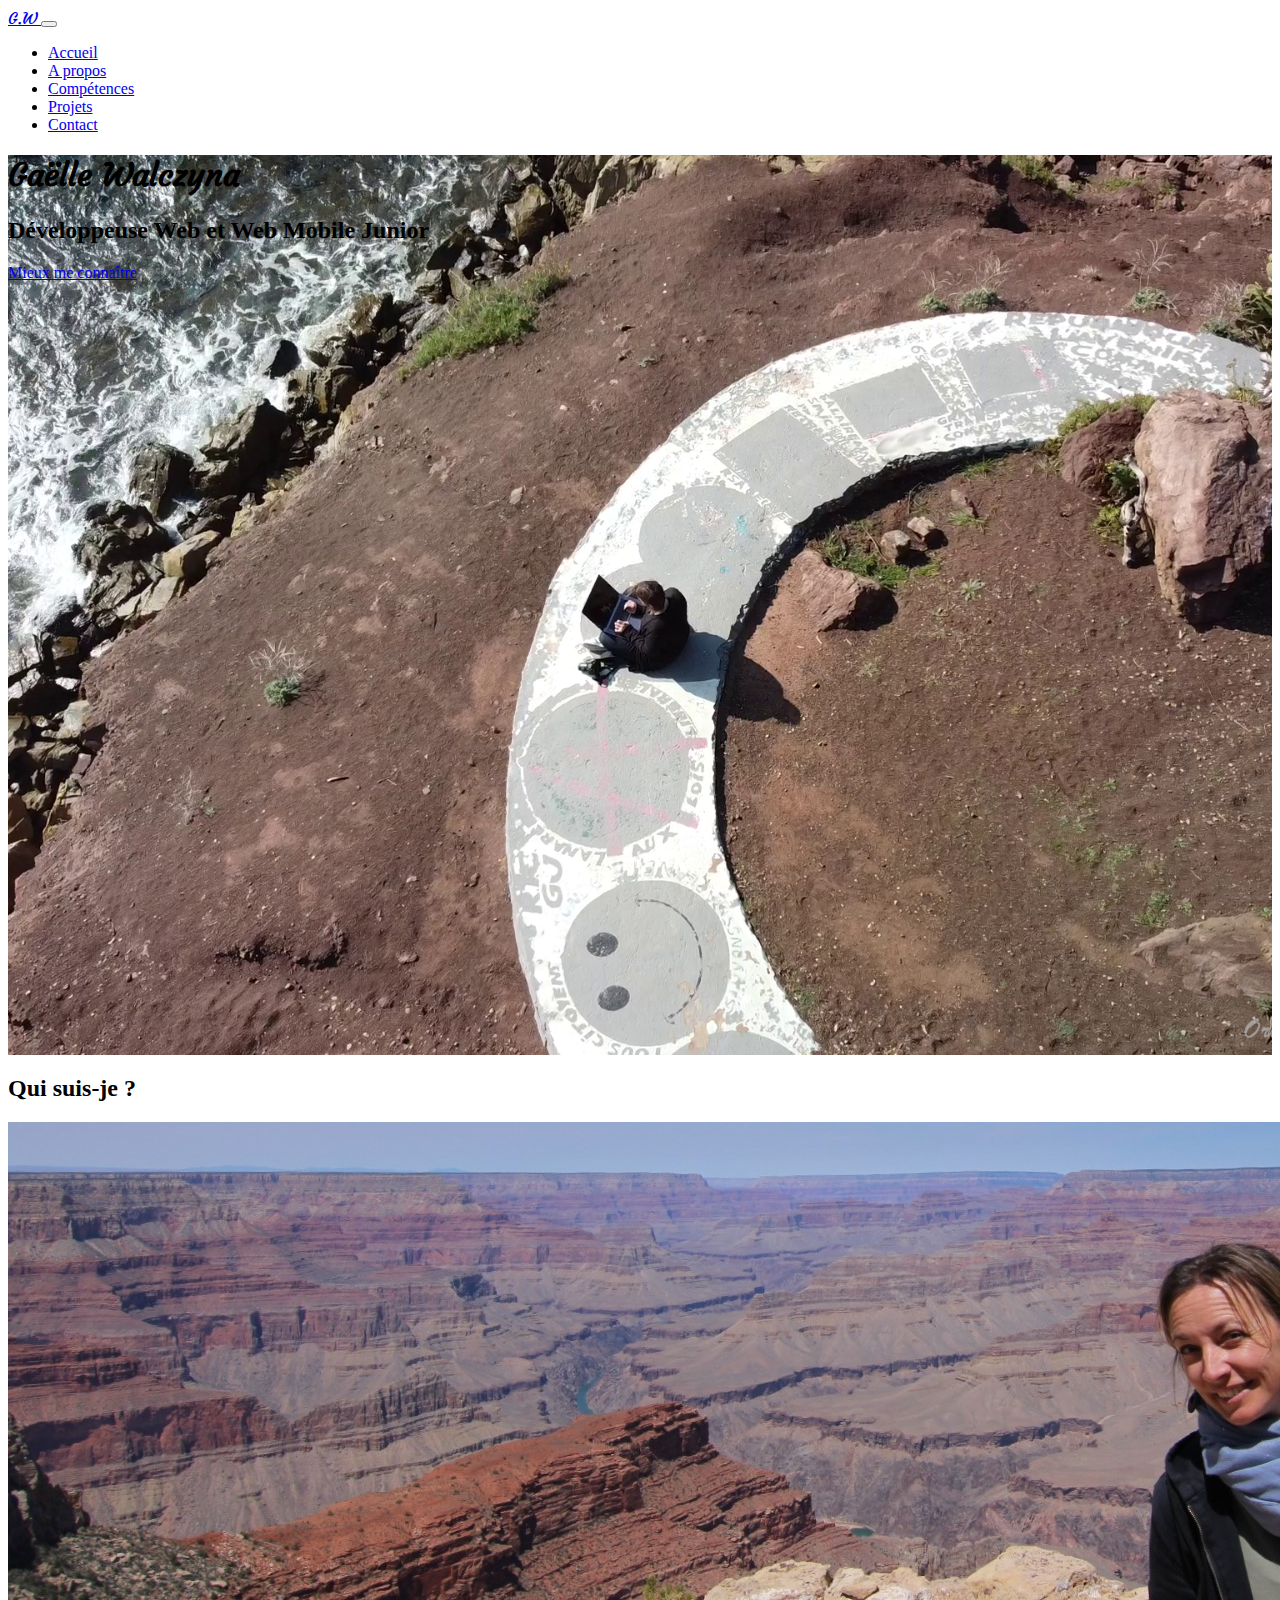
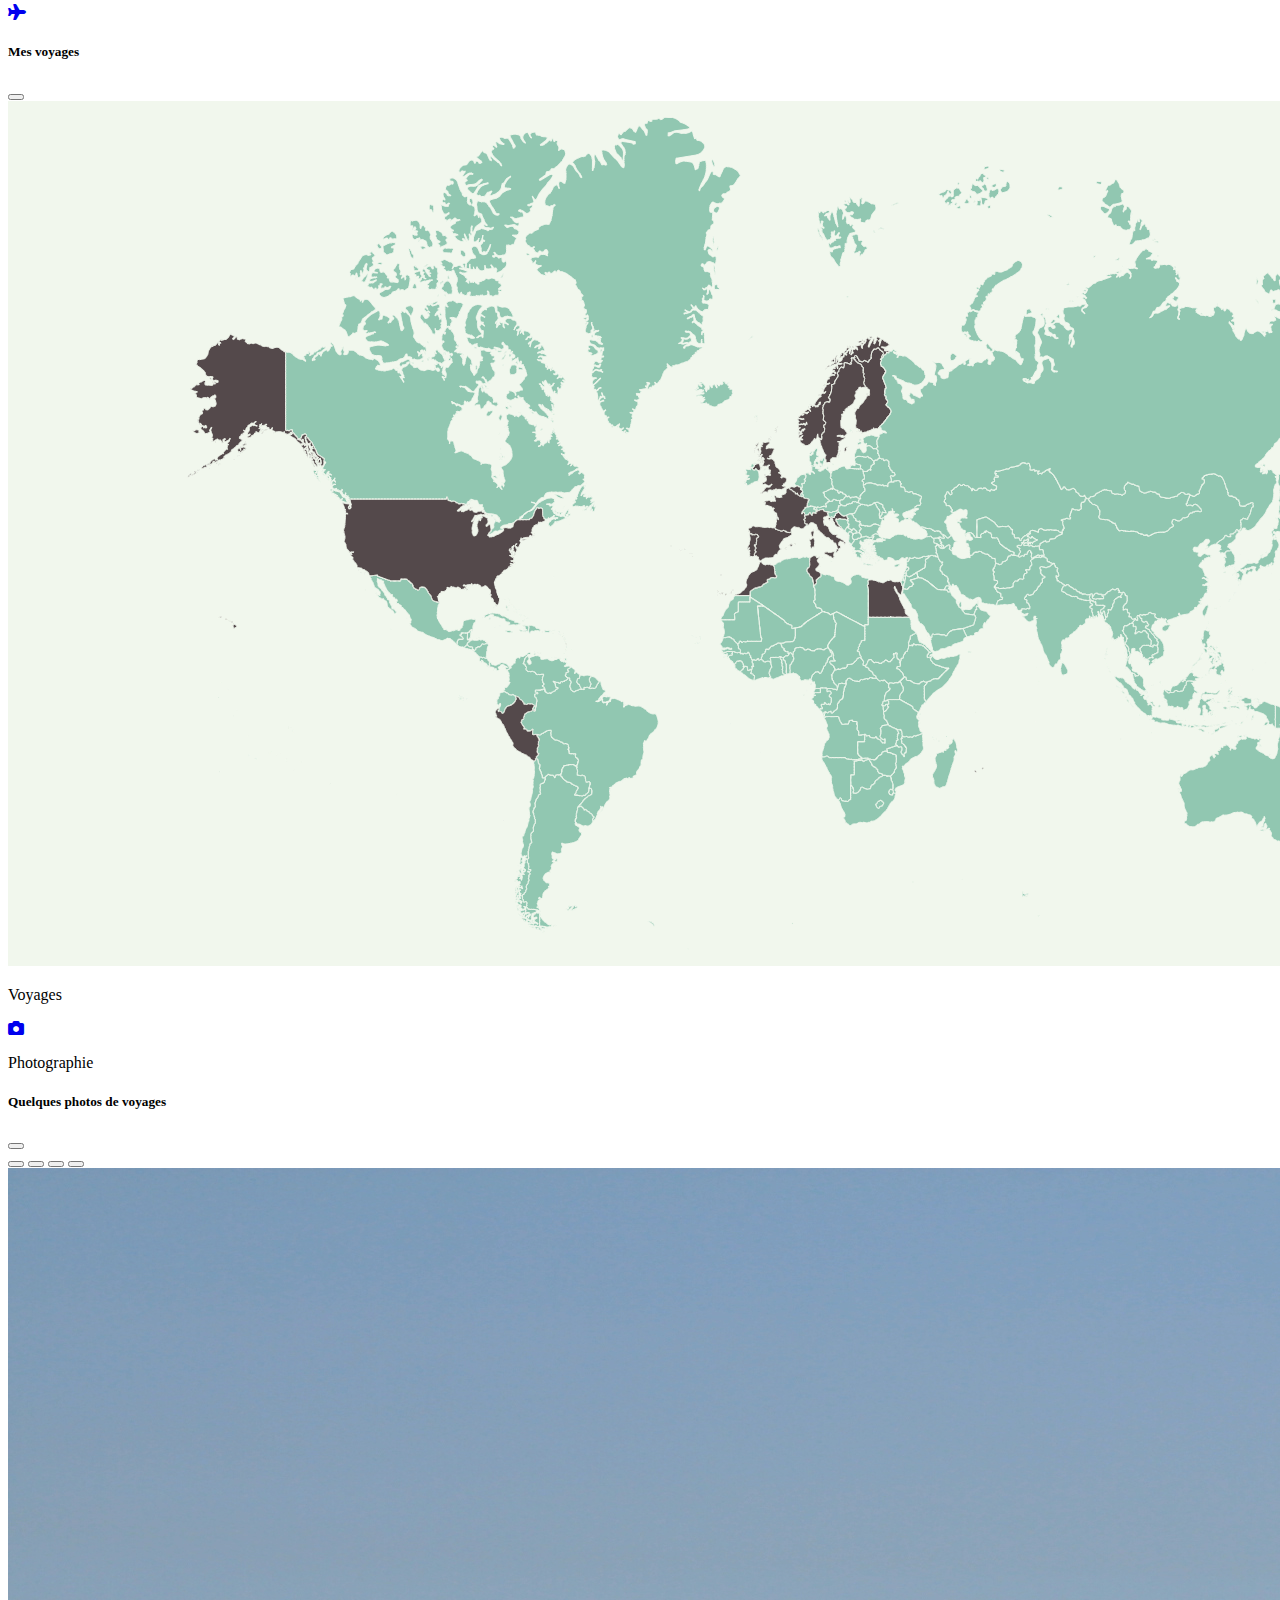
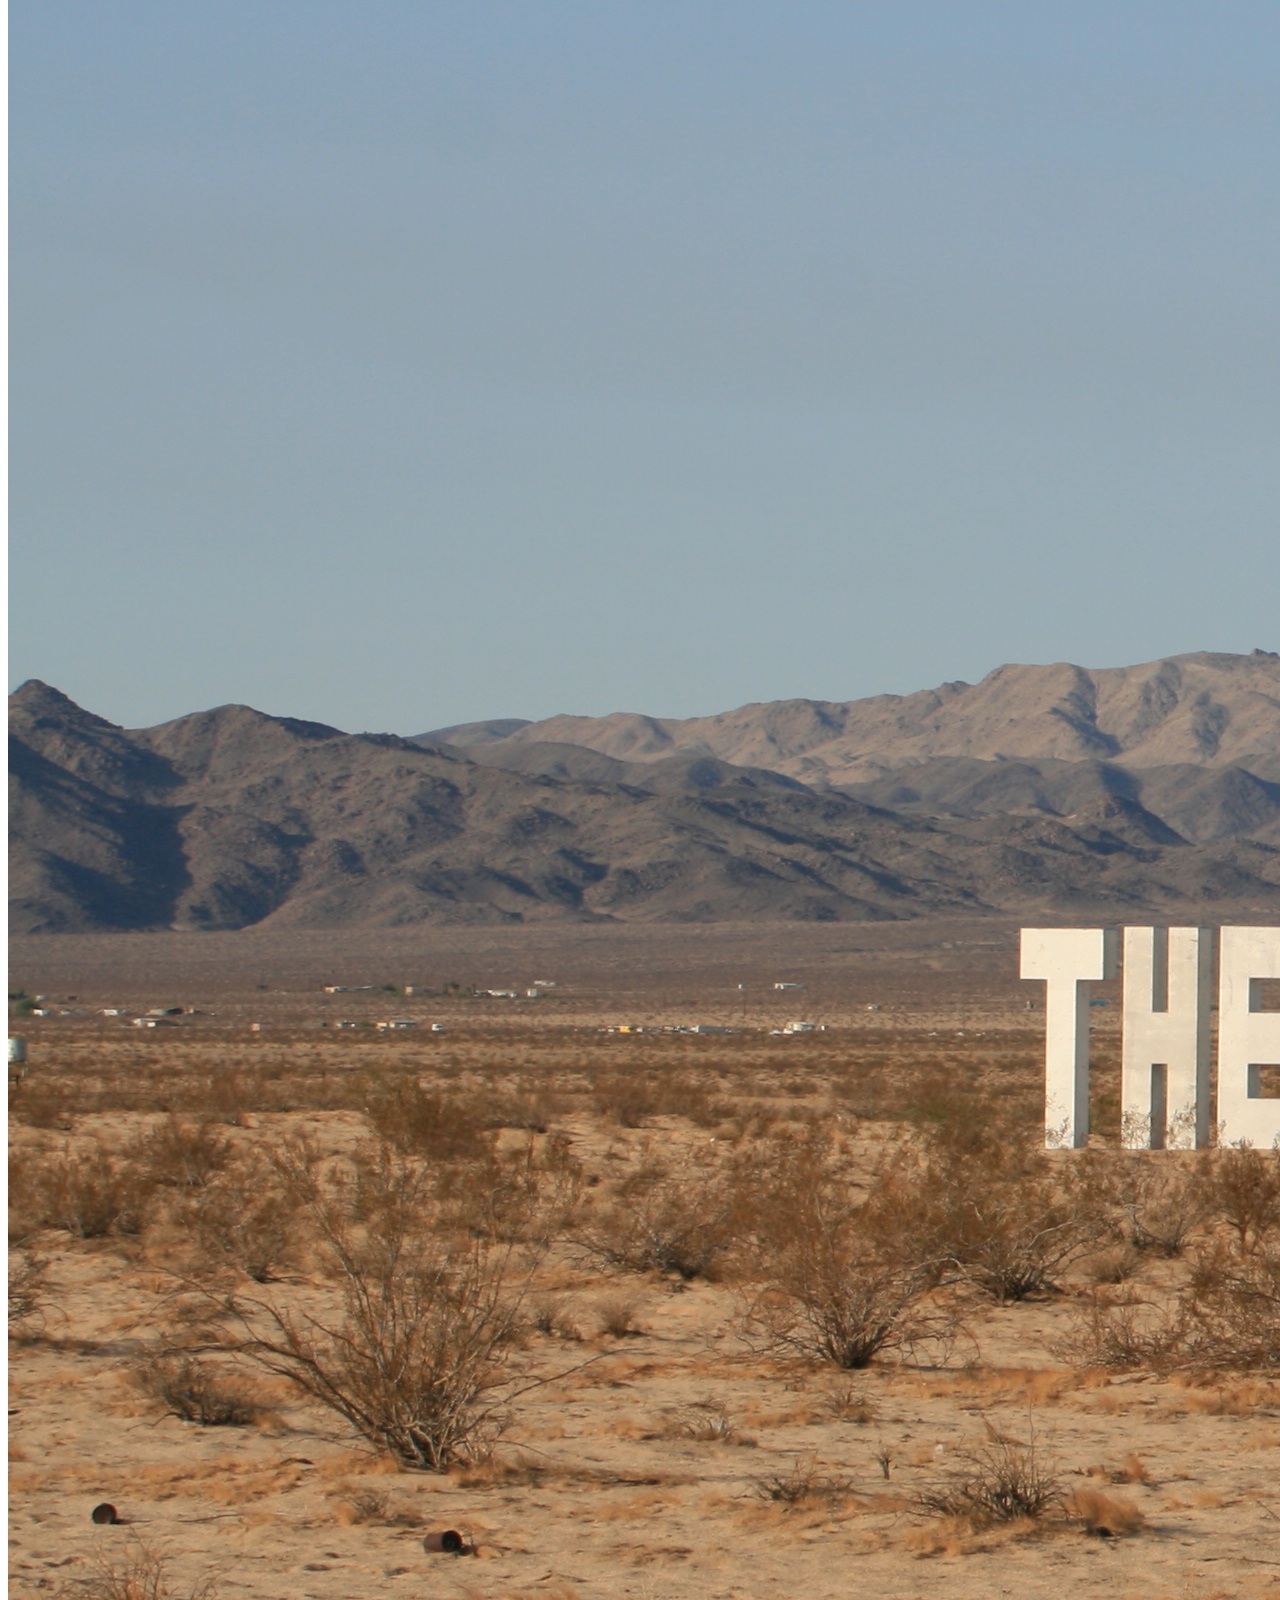
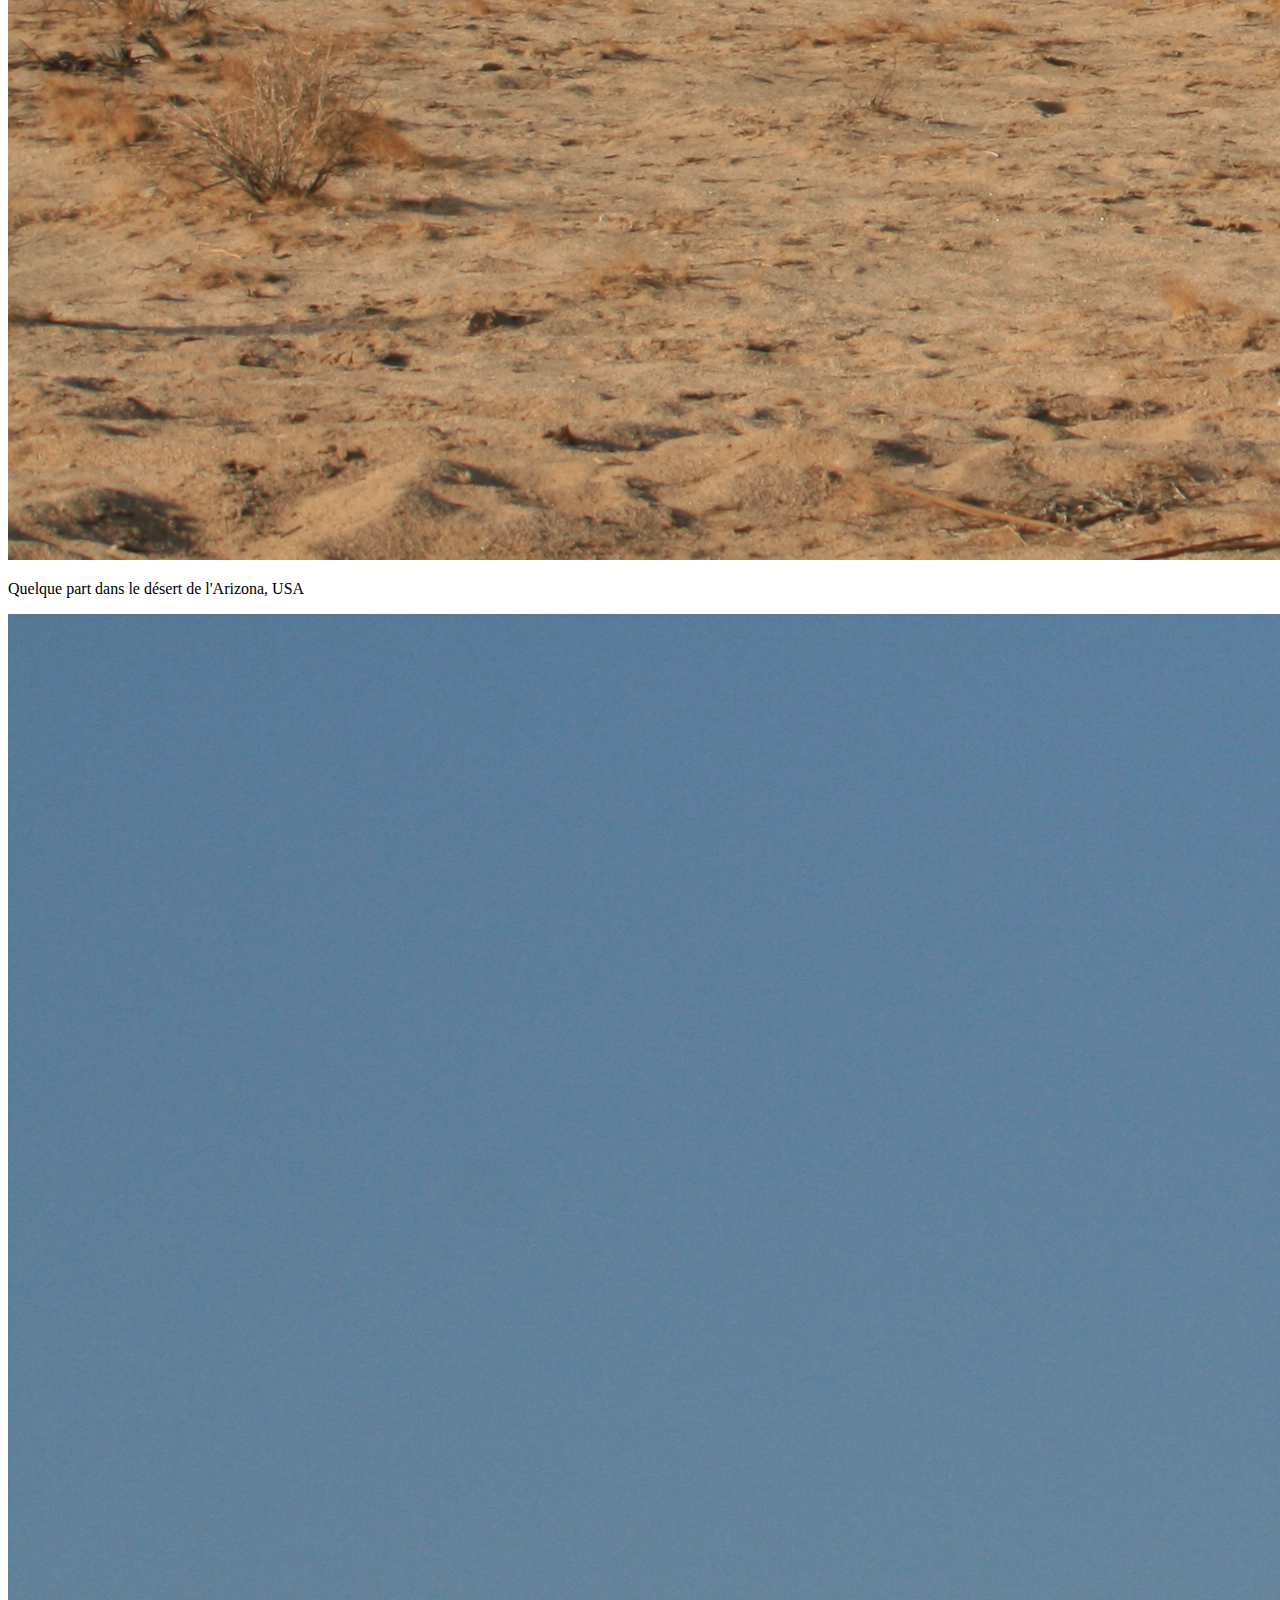
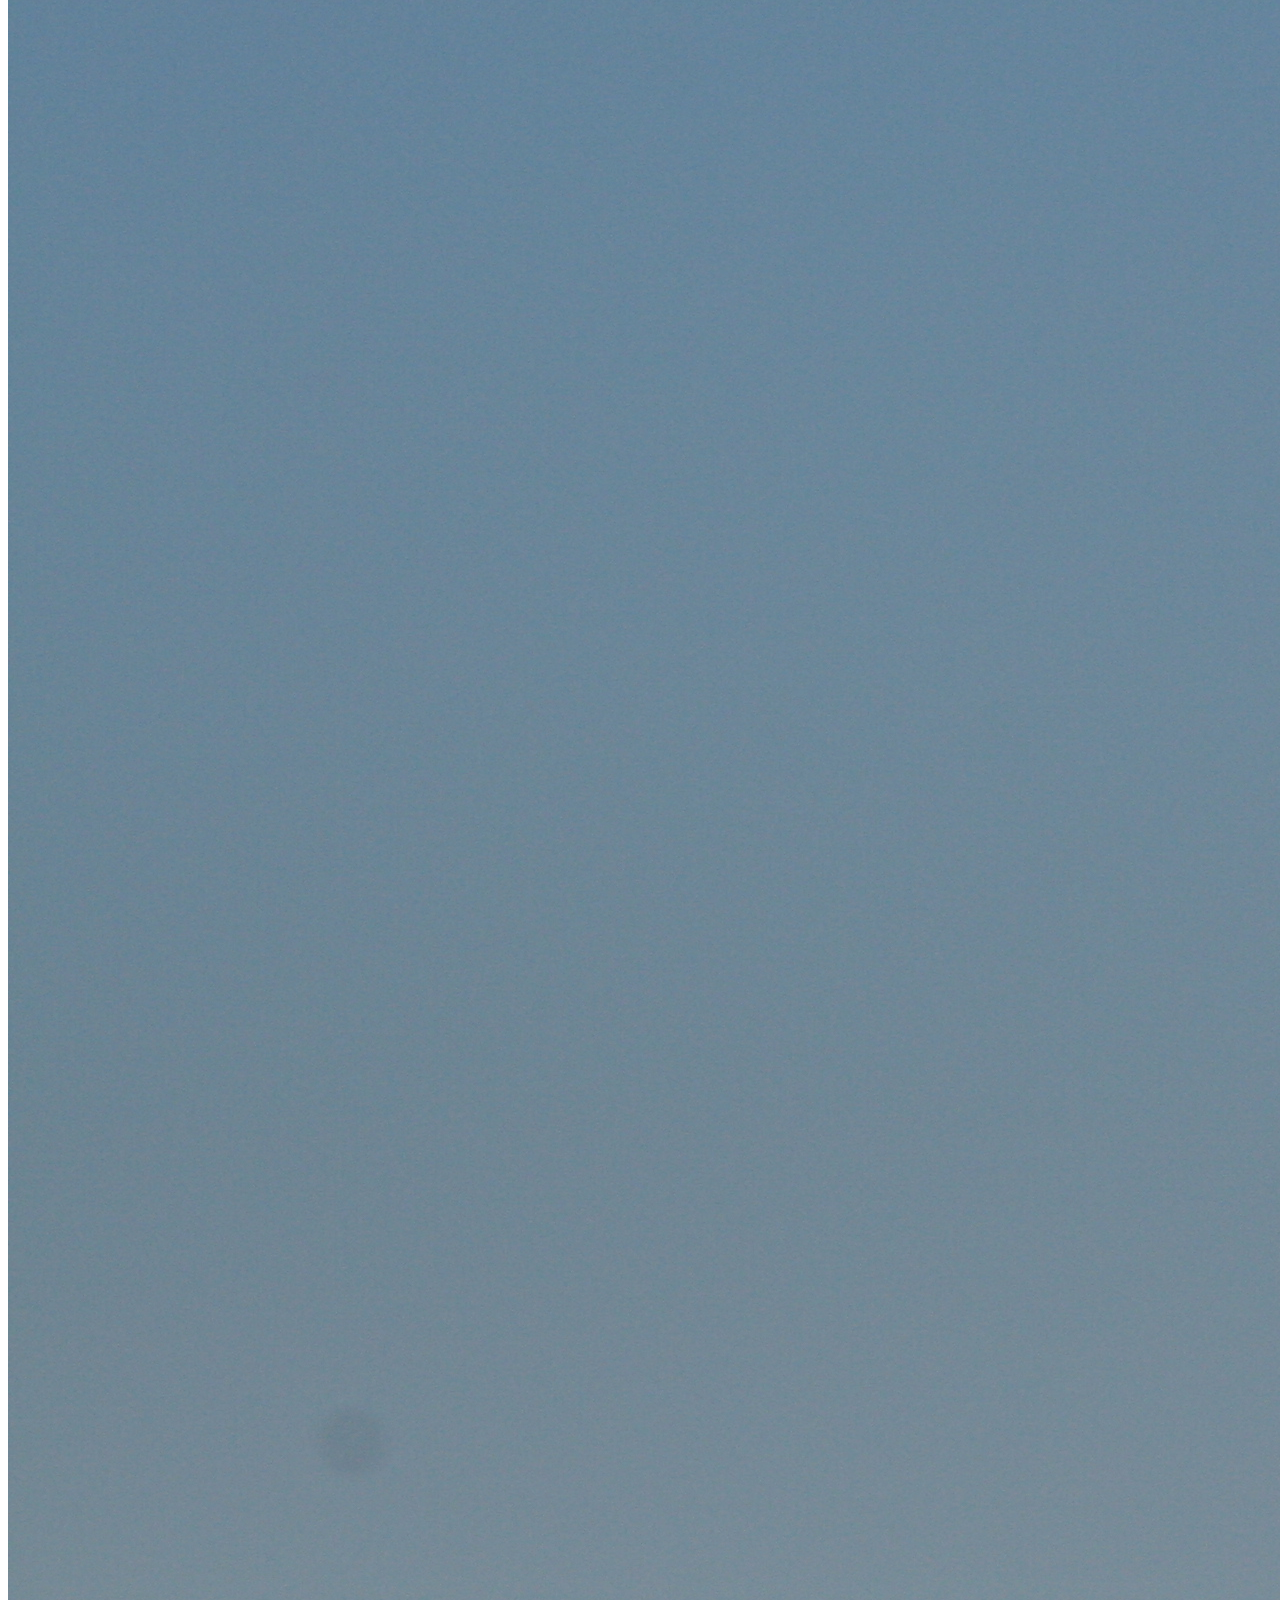
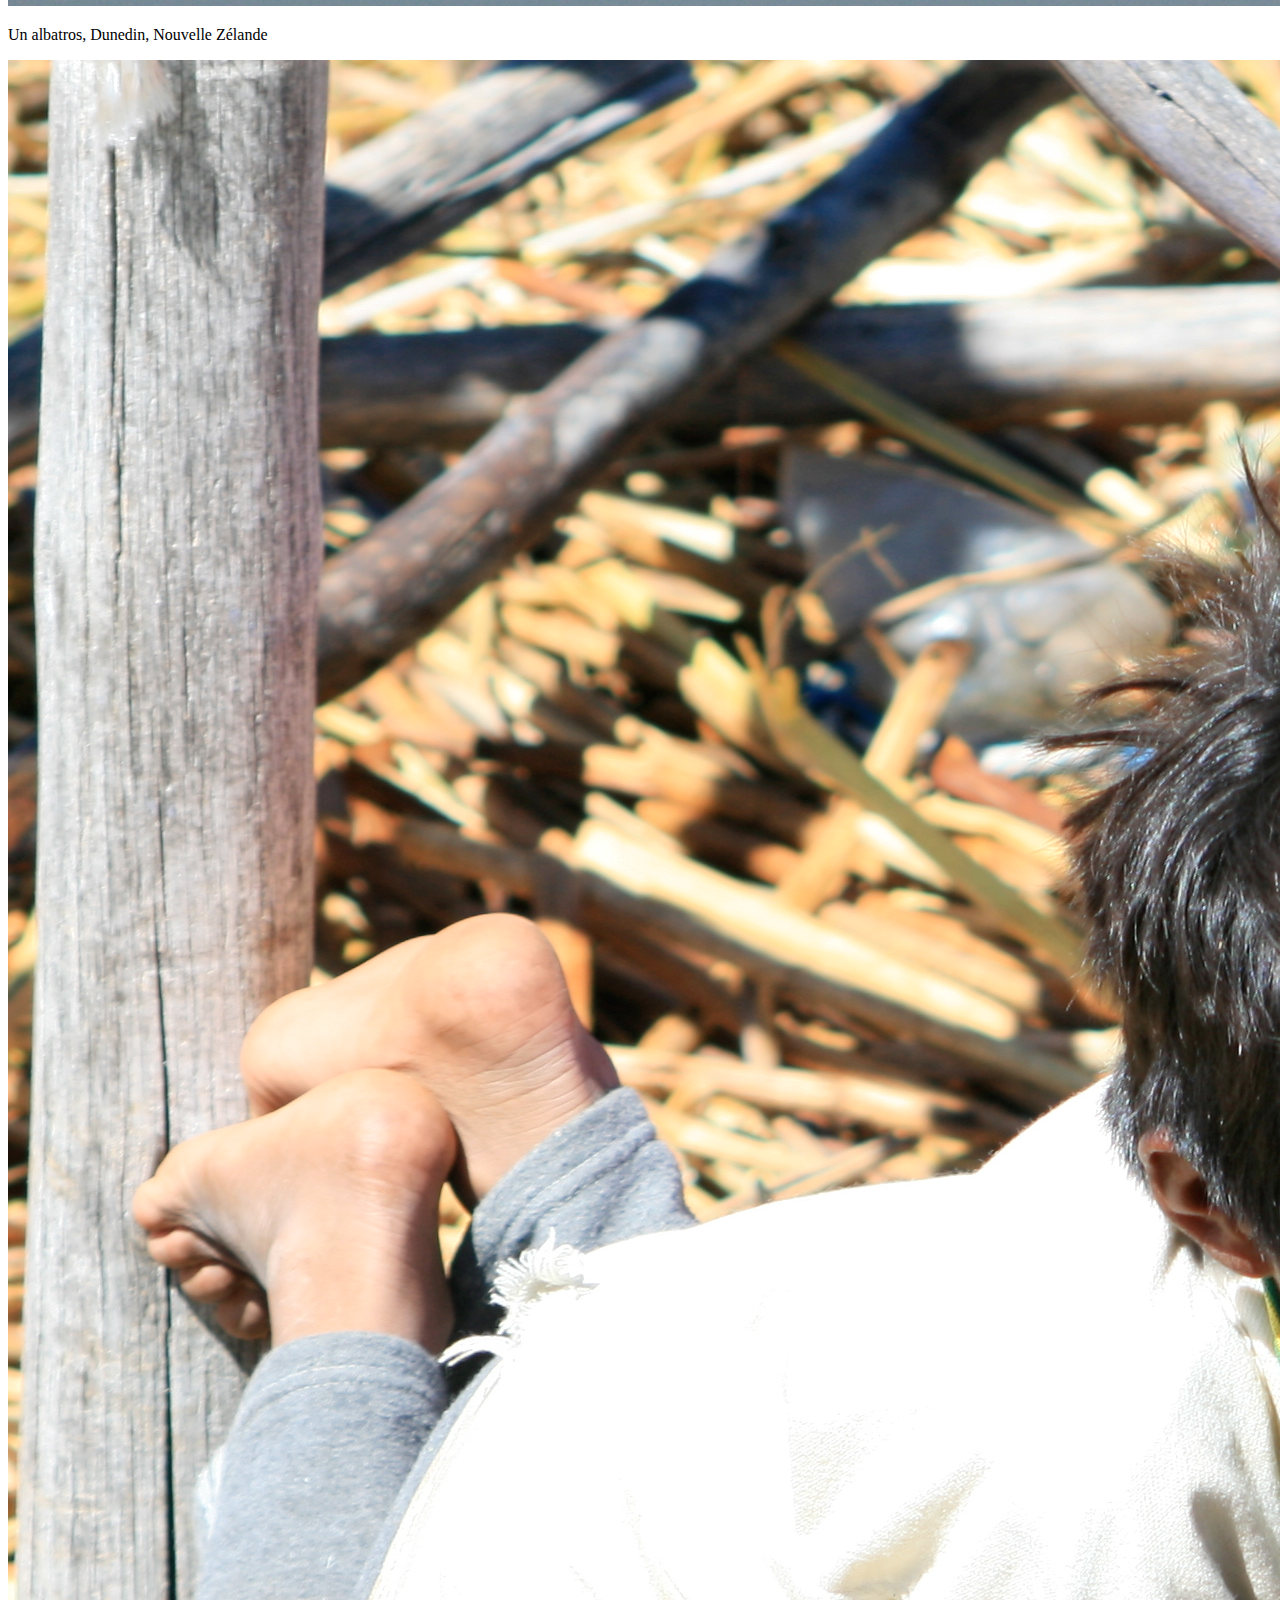
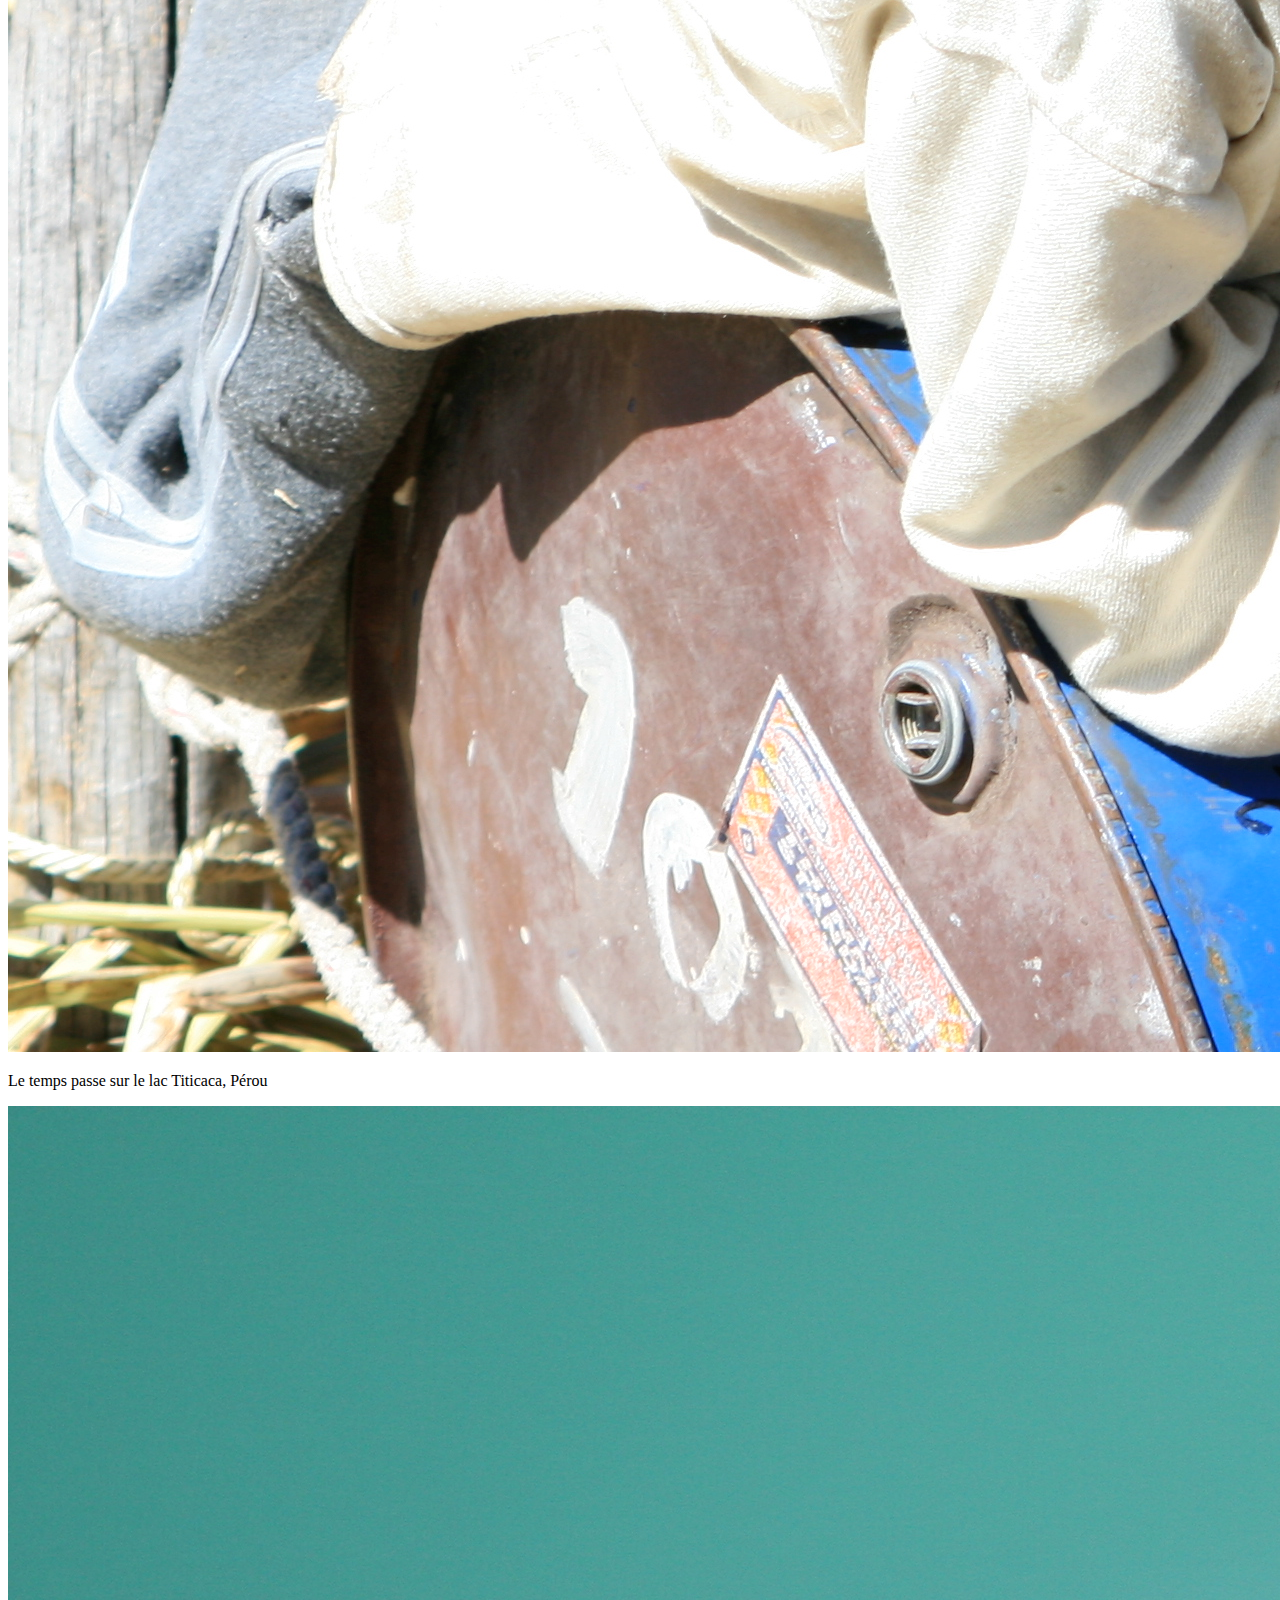
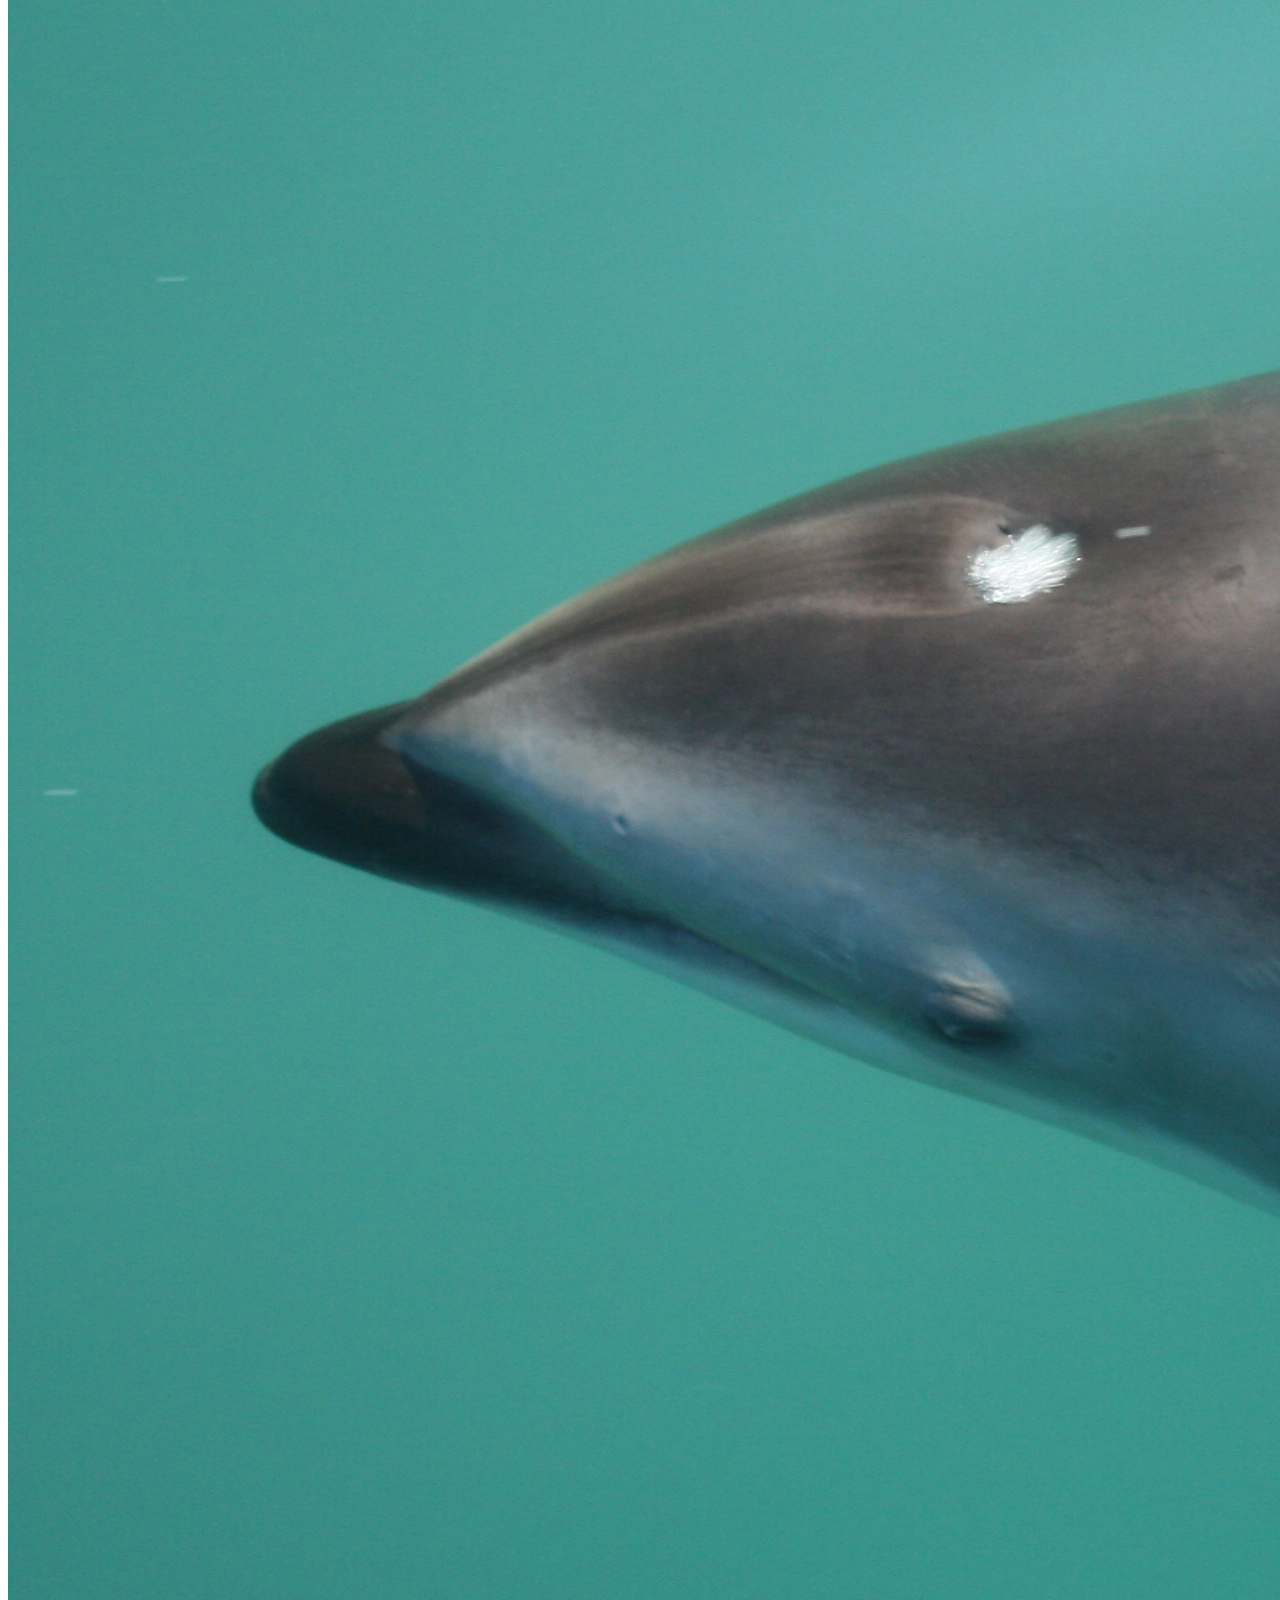
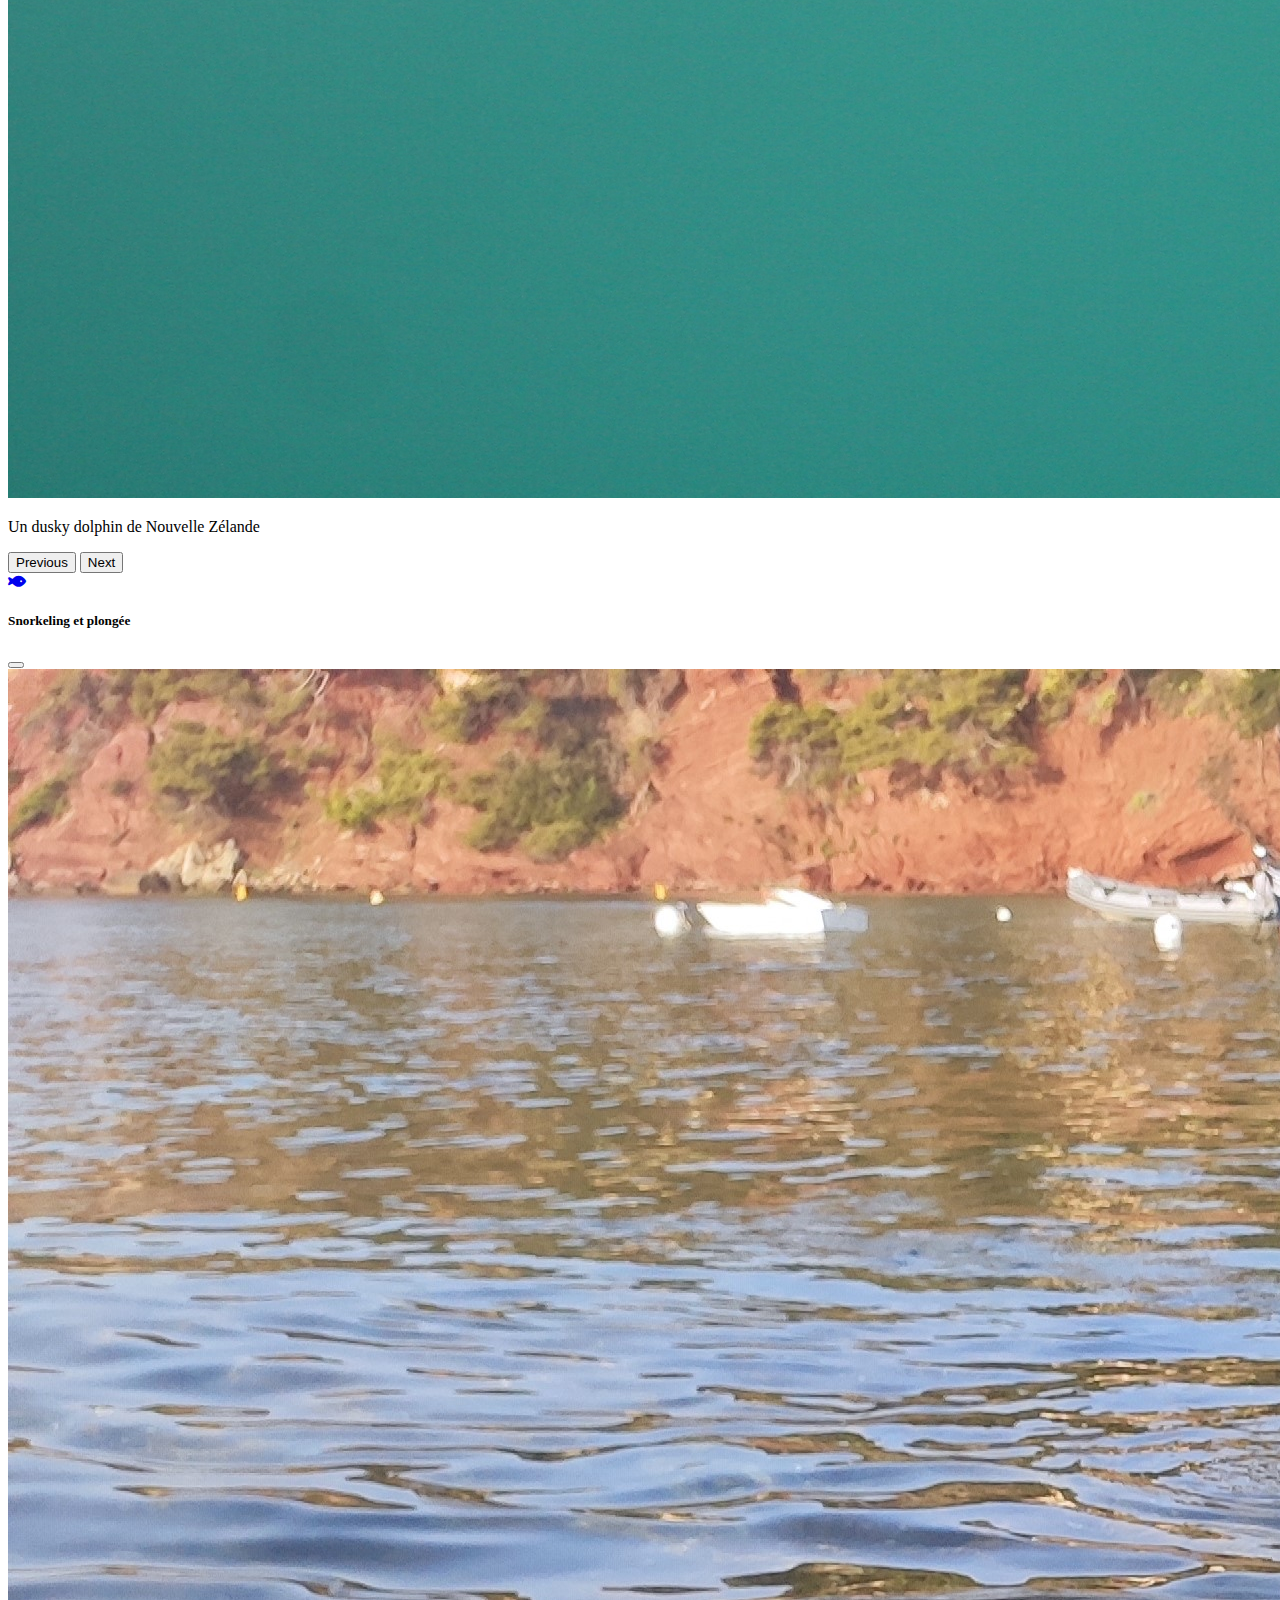
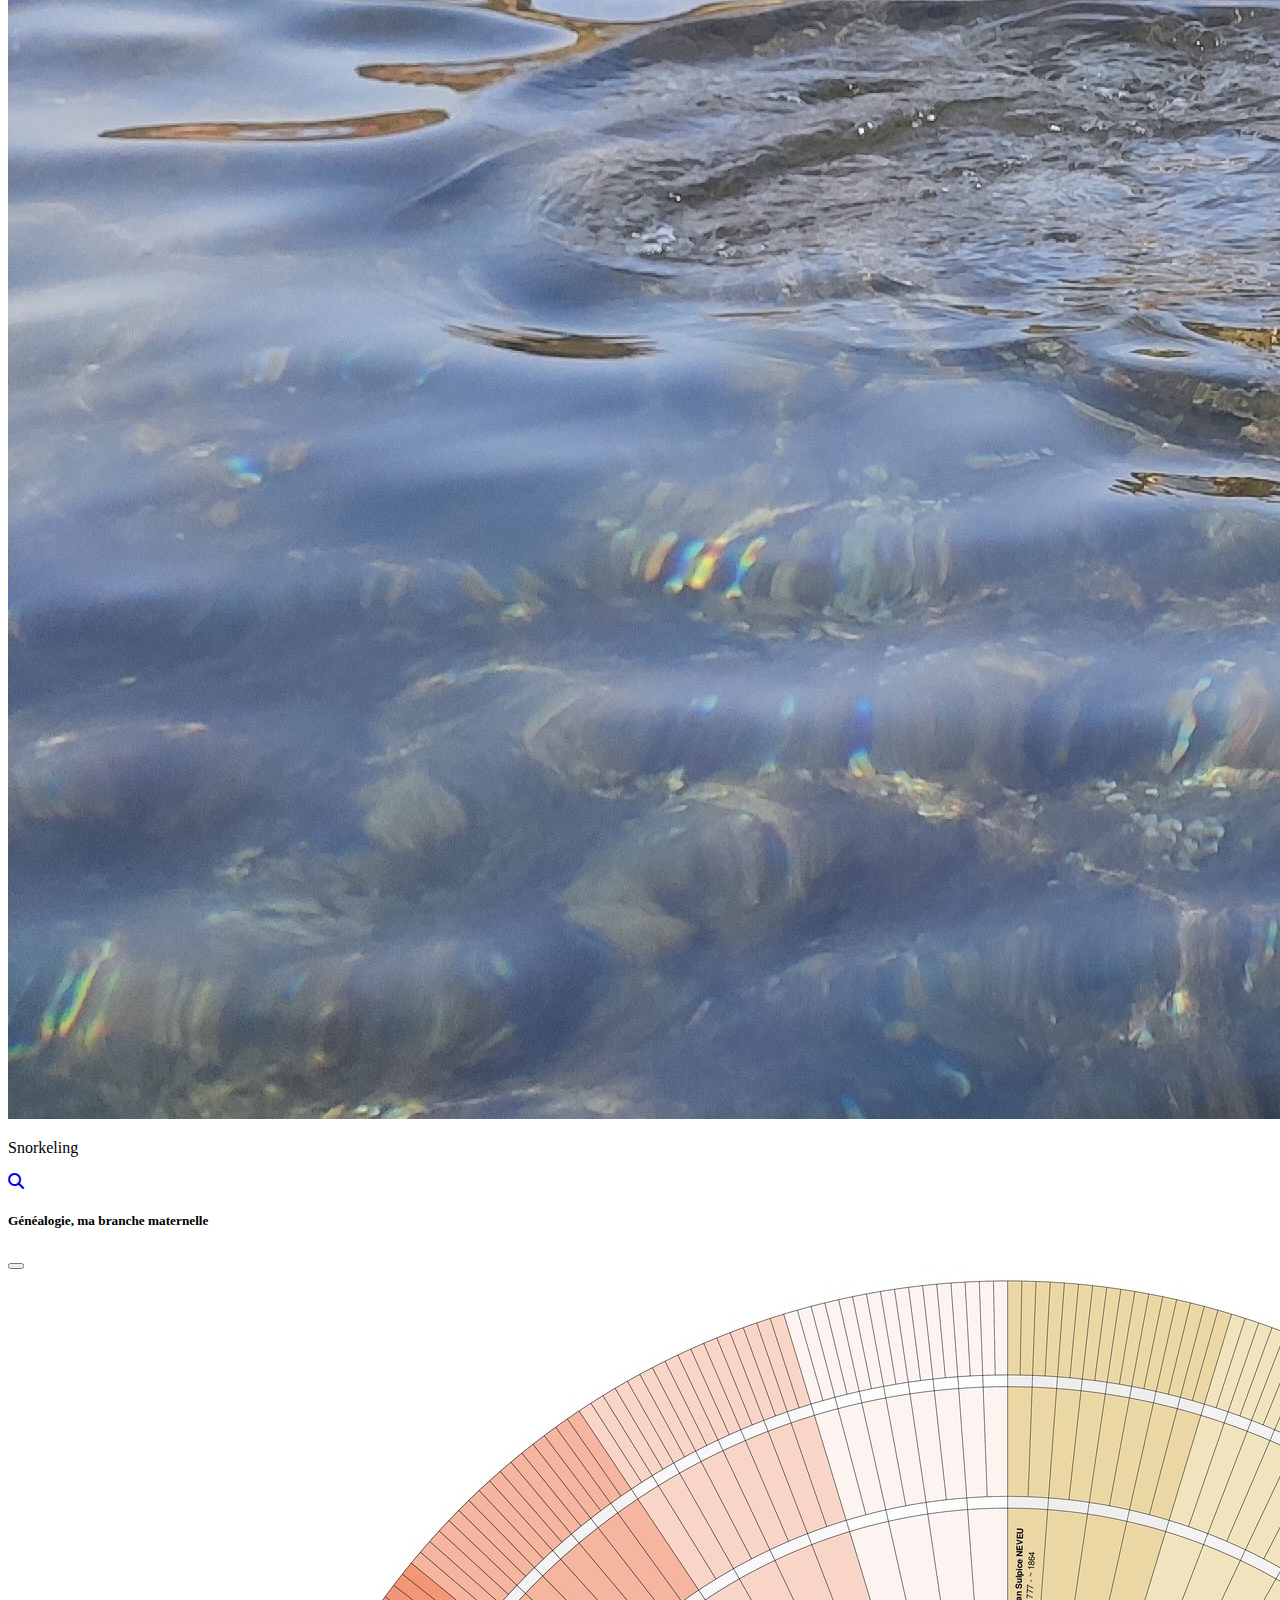
==== index.html @ 7cda5b8f "projets complétés, favicon" ====
<!DOCTYPE html>
<html lang="fr">
<head>
    <meta charset="UTF-8">
    <meta http-equiv="X-UA-Compatible" content="IE=edge">
    <meta name="viewport" content="width=device-width, initial-scale=1.0">
    <meta name="description" content="Portfolio de Gaëlle Walczyna, développeuse web junior.">
    <meta name="keywords" content="Développement, développeur, développeuse web, mobile, Gaëlle Walczyna, junior, langage internet, création site web, dev informatique">

    <title>Gaëlle Walczyna - Portfolio</title>

    <link rel="preconnect" href="https://fonts.googleapis.com">
    <link rel="preconnect" href="https://fonts.gstatic.com" crossorigin>
    <link href="https://fonts.googleapis.com/css2?family=Courgette&display=swap" rel="stylesheet">

    <link href="https://cdn.jsdelivr.net/npm/bootstrap@5.3.0-alpha1/dist/css/bootstrap.min.css" rel="stylesheet" integrity="sha384-GLhlTQ8iRABdZLl6O3oVMWSktQOp6b7In1Zl3/Jr59b6EGGoI1aFkw7cmDA6j6gD" crossorigin="anonymous">
    
    <link rel="stylesheet" href="https://cdnjs.cloudflare.com/ajax/libs/font-awesome/6.3.0/css/all.min.css">

    <link rel="stylesheet" href="style.css">
    <!-- Mon icône Favicon -->
    <link rel="apple-touch-icon" sizes="180x180" href="assets/img/favicon/apple-touch-icon.png">
    <link rel="icon" type="image/png" sizes="32x32" href="assets/img/Favicon/favicon-32x32.png">
    <link rel="icon" type="image/png" sizes="16x16" href="assets/img/Favicon/favicon-16x16.png">
    <link rel="manifest" href="assets/img/Favicon/site.webmanifest">
    <link rel="mask-icon" href="assets/img/Favicon/safari-pinned-tab.svg" color="#5bbad5">
    <meta name="msapplication-TileColor" content="#00aba9">
    <meta name="theme-color" content="#ffffff">
</head>
<body>
    <header>
<!-- NAVBAR -->
        <nav class="navbar navbar-expand-md bg-light fixed-top shadow">
            <div class="container">
                <a class="navbar-brand fw-bold myName" href="#accueil">
                    <span class="initiales monlogo text-uppercase fs-3">G.W</span>  
                    <p class="completeName monlogo fs-3">Gaëlle Walczyna</p>
                </a>
                <button class="navbar-toggler" type="button" data-bs-toggle="collapse" data-bs-target="#navbarNav" aria-controls="navbarNav" aria-expanded="false" aria-label="Toggle navigation">
                <span class="navbar-toggler-icon"></span>
                </button>             
                <div class="collapse navbar-collapse justify-content-end" id="navbarNav">   
                    <ul class="navbar-nav align-items-center">
                        <li class="nav-item">
                            <a class="nav-link" href="#accueil">Accueil</a>
                        </li>
                        <li class="nav-item">
                            <a class="nav-link" href="#about">A propos</a>
                        </li>
                        <li class="nav-item">
                            <a class="nav-link" href="#skills">Compétences</a>
                        </li>
                        <li class="nav-item">
                            <a class="nav-link" href="#portfolio">Projets</a>
                        </li>
                        <li class="nav-item">
                            <a class="nav-link" href="#contact">Contact</a>
                        </li>
                    </ul>
                </div>
            </div>
        </nav>  
    </header> 
<!-- ACCUEIL -->
    <main class="container-fluid" id="accueil">
        <section class="py-5 mt-5 bg-image" >
            <div class="container text-center">
                <div class="row align-items-center gy-4">
                    <div class="col-12 col-md-8 col-xl-8 bg-light bg-opacity-75">
                        <h1 class="mt-4 fs-1 fw-bold">Gaëlle Walczyna</h1>
                        <h2 class="fw-light">Développeuse Web et Web Mobile Junior</h2>
                        <a href="#about" class="btn btn-dark m-4">Mieux me connaître</a>
                    </div>
                </div>
            </div>
        </section>
<!-- ABOUT -->
        <section class="py-5 bg-light" id="about">
            <div class="container pt-4">
                <div class="row">
                    <div class="col-12 col-md-6">
                        <div class="bg-white">
                            <div class="p-3">
                                <header>
                                <h2 class="display-6 text-center mb-3">Qui suis-je ?</h2>
                                    <div class="w-100 py-2">
                                    <img class="w-100" src="assets/img/gaelleauxusa.JPG" alt="Gaelle avec le Grand Canyon en arrière plan">
                                    </div>
                                </header>
                            </div>
                            <div class="row p-2 justify-content-around">
                                <div class="col-12 col-lg-3 text-center p-3 mb-2 border-end hooby">
<!-- HOBBIE travel -->
                                    <div>
                                        <a title href="#" data-bs-toggle="offcanvas" data-bs-target="#infoTravel" aria-controls="infoTravel"><i class="fa-solid fa-plane"></i></a>
                                        <div class="offcanvas offcanvas-bottom h-100" id="infoTravel">
                                            <div class="offcanvas-header">
                                                <h5 class="offcanvas-title">Mes voyages</h5>
                                                <button type="button" class="btn-close text-reset" data-bs-dismiss="offcanvas" aria-label="Close"></button>
                                            </div>
                                            <div class="offcanvas-body">
                                                <div>
                                                    <img class="d-block w-100" src="assets/img/world.png"  alt="Dessin d'une mappemonde verte avec plusieurs pays colorés en marron qui représentent mes pays visités.">
                                                </div>
                                            </div>                                   
                                        </div>                                      
                                        <p>Voyages</p>
                                    </div>
<!-- HOBBIE photo -->
                                    <div>
                                        <a href="#" data-bs-toggle="offcanvas" data-bs-target="#infoPhoto" aria-controls="infoPhoto"><i class="fa-solid fa-camera"></i></a>
                                    </div>
                                    <div>
                                        <p>Photographie</p>
                                    </div>
                                    <div class="offcanvas offcanvas-bottom h-100" tabindex="-1" id="infoPhoto" aria-labelledby="titelPhoto">
                                        <div class="offcanvas-header">
                                            <h5 class="offcanvas-title" id="titelPhoto">Quelques photos de voyages</h5>
                                            <button type="button" class="btn-close text-reset" data-bs-dismiss="offcanvas" aria-label="Close"></button>
                                        </div>
                                        <div class="offcanvas-body">
                                            <div id="mycarousel" class="carousel slide" data-bs-ride="carousel">
                                                <div class="carousel-indicators">
                                                    <button type="button" data-bs-target="#mycarousel" data-bs-slide-to="0" class="active" aria-current="true" aria-label="Slide 1"></button>
                                                    <button type="button" data-bs-target="#mycarousel" data-bs-slide-to="1" aria-label="Slide 2"></button>
                                                    <button type="button" data-bs-target="#mycarousel" data-bs-slide-to="2" aria-label="Slide 3"></button>
                                                    <button type="button" data-bs-target="#mycarousel" data-bs-slide-to="3" aria-label="Slide 4"></button>
                                                </div>
                                                <div class="carousel-inner">
                                                    <div class="carousel-item active">
                                                        <img src="assets/img/carousel3.JPG" class="d-block w-100" alt="Au milieu du désert de l'Arizona, une immense sculpture où il est écrit The End Of The World">
                                                        <div class="carousel-caption d-none d-md-block">
                                                            <p>Quelque part dans le désert de l'Arizona, USA</p>
                                                        </div>
                                                    </div>
                                                    <div class="carousel-item">
                                                        <img src="assets/img/carousel2.JPG" class="d-block w-100" alt="Un albatros aux ailes déployées en plein vol">
                                                        <div class="carousel-caption d-none d-md-block">
                                                            <p>Un albatros, Dunedin, Nouvelle Zélande</p>
                                                        </div>
                                                    </div>
                                                    <div class="carousel-item">
                                                        <img src="assets/img/carousel4.JPG" class="d-block w-100" alt="Deux enfants accoudés sur un gros bidon blon au Pérou">
                                                        <div class="carousel-caption d-none d-md-block">
                                                            <p>Le temps passe sur le lac Titicaca, Pérou</p>
                                                        </div>
                                                    </div>
                                                    <div class="carousel-item">
                                                        <img src="assets/img/carousel1.JPG" class="d-block w-100" alt="Un dauphin dans l'eau en Nouvelle Zélande">
                                                        <div class="carousel-caption d-none d-md-block">
                                                            <p>Un dusky dolphin de Nouvelle Zélande</p>
                                                        </div>
                                                    </div>
                                                </div>
                                                <button class="carousel-control-prev" type="button" data-bs-target="#mycarousel" data-bs-slide="prev">
                                                    <span class="carousel-control-prev-icon" aria-hidden="true"></span>
                                                    <span class="visually-hidden">Previous</span>
                                                </button>
                                                <button class="carousel-control-next" type="button" data-bs-target="#mycarousel" data-bs-slide="next">
                                                    <span class="carousel-control-next-icon" aria-hidden="true"></span>
                                                    <span class="visually-hidden">Next</span>
                                                </button>
                                            </div>
                                        </div>
                                    </div>
<!-- HOBBIE snorkeling -->
                                    <div>
                                        <a href="#" data-bs-toggle="offcanvas" data-bs-target="#infoSnorkeling" aria-controls="infoSnorkeling"><i class="fa-solid fa-fish"></i></a>
                                        <div class="offcanvas offcanvas-bottom h-100" id="infoSnorkeling">
                                            <div class="offcanvas-header">
                                                <h5 class="offcanvas-title">Snorkeling et plongée</h5>
                                                <button type="button" class="btn-close text-reset" data-bs-dismiss="offcanvas" aria-label="Close"></button>
                                            </div>
                                            <div class="offcanvas-body">
                                                <div>
                                                    <img class="d-block w-100 " src="assets/img/snorkeling.jpg"  alt="Gaëlle dans la mer avec masque et tuba.">
                                                </div>
                                            </div>                                   
                                        </div>
                                        <p>Snorkeling</p>
                                    </div>
<!-- HOBBIE genalogy -->
                                    <div>
                                        <a href="#" data-bs-toggle="offcanvas" data-bs-target="#infoGenealogy" aria-controls="infoGenealogy"><i class="fa-solid fa-magnifying-glass"></i></a>
                                        <div class="offcanvas offcanvas-bottom h-100" id="infoGenealogy">
                                            <div class="offcanvas-header">
                                                <h5 class="offcanvas-title">Généalogie, ma branche maternelle</h5>
                                                <button type="button" class="btn-close text-reset" data-bs-dismiss="offcanvas" aria-label="Close"></button>
                                            </div>
                                            <div class="offcanvas-body">
                                                <div>
                                                    <img class="d-block w-100 " src="assets/img/arbre.jpg"  alt="Mon arbre généalogique du côté maternel">
                                                </div>
                                            </div>                                   
                                        </div> 
                                        <p>Généalogie</p>
                                    </div>                            
                                </div>
                                
<!-- SOFT SKILLS -->
                                <div class="col-12 col-lg-9">  
                                    <h3 class="display-6 text-center mb-4 mt-2">Softs skills</h3>
                                    <div class="row text-center mb-2">
                                        <div class="col-6 lead"><p>Enthousiasme</p></div>
                                        <div class="col-6 lead"><p>Autonomie</p></div>
                                    </div>       

                                    <div class="row text-center mb-2">
                                        <div class="col-6 lead"><p>Curiosité</p></div>
                                        <div class="col-6 lead"><p>Travail en équipe</p></div>                                        
                                    </div>   
                                    
                                    <div class="row text-center mb-2">
                                        <div class="col-12 col-sm-6 lead"><p>Sens de l'organisation et du détail</p></div>
                                        <div class="col-12 col-sm-6 lead"><p>Grande capacité d'écoute</p></div>
                                    </div>  
                                </div>
                            </div>
                        </div>
                    </div>
<!-- PARCOURS -->
                    <div class="col-12 col-md-6">
                        <div class="bg-white p-3 pt-4">
                            <div class="mb-3">
                                    <a href="https://www.google.com/maps/place/83500+La+Seyne-sur-Mer/@46.600777,2.4805389,6.23z/data=!4m6!3m5!1s0x12c9034047a1d23b:0x40819a5fd8fc8e0!8m2!3d43.102976!4d5.878219!16zL20vMDV6dzhw" target="_blank"><i class="fa-solid fa-location-dot"></i></a>
                                    <span> La Seyne sur Mer</span>                                  
                            </div>
                            <div class="pb-2">
                                <p>
                                    Après avoir obtenu mon BAC Informatique et Gestion en 2001, passé trois ans en Université d'Arts du Spectacle, j'ai toujours travaillé dans le milieu du divertissement et des loisirs. En 2022, jai décidé d'entamer ma reconversion professionnelle et de retourner à mon premier amour, l'informatique. Me voilà donc en formation pendant dix mois, dispensée par l'Afpa Territoire Digital pour devenir Développeur Web et Web Mobile.
                                </p>
                            </div>
                            <h3 class="display-6 text-center mb-4">En savoir +</h3>
                            <div class="col- listdrop">
                                <div class="btn-group dropdown w-100">
                                    <button type="button" class="btn rounded-0 dropdown-toggle text-primary" data-bs-toggle="dropdown" aria-expanded="false">
                                        Actuellement
                                    </button>
                                    <p class="dropdown-menu p-4 text-muted" style="min-width: 100%">
                                        <i class="fa-solid fa-laptop-code"></i> ~ 2023 - AFPA - Formation Développeur Web et Web Mobile</p>
                                </div>
                                <div class="btn-group dropdown w-100">
                                    <button type="button" class="btn rounded-0 dropdown-toggle text-primary" data-bs-toggle="dropdown" aria-expanded="false">
                                        Ma vie d'avant
                                    </button>
                                    <p class="dropdown-menu p-4 text-muted" style="min-width: 100%">
                                        <i class="fa-solid fa-dice"></i> ~ 7 ans - Casino Joa La Seyne - Hôtesse de caisse machines à sous et jeux traditionnelles <br>
                                        <i class="fa-solid fa-ticket"></i> ~ 1 an 1/2 - Opéra de Toulon - Billettiste
                                    </p>
                                </div>
                                <div class="btn-group dropdown w-100">
                                    <button type="button" class="btn rounded-0 dropdown-toggle text-primary" data-bs-toggle="dropdown" aria-expanded="false">
                                        <i class="fa-solid fa-pause"></i> Pause
                                    </button>
                                    <p class="dropdown-menu p-4 text-muted" style="min-width: 100%"> 
                                        <i class="fa-solid fa-kiwi-bird"></i> ~ 6 mois - Nouvelle Zélande - Road trip </p>
                                </div>
                                <div class="btn-group dropdown w-100">
                                    <button type="button" class="btn rounded-0 dropdown-toggle text-primary" data-bs-toggle="dropdown" aria-expanded="false">
                                        Premier travail
                                    </button>
                                    <p class="dropdown-menu p-4 text-muted" style="min-width: 100%">
                                        <i class="fa-solid fa-hat-wizard"></i> ~ 8 ans - DisneyLand Resort Paris - Guest flow et Technicienne machiniste spectacle</p>
                                </div>
                                <div class="btn-group dropdown w-100 mb-4">
                                    <button type="button" class="btn rounded-0 dropdown-toggle text-primary" data-bs-toggle="dropdown" aria-expanded="false">
                                        Etudes
                                    </button>
                                    <p class="dropdown-menu p-4 text-muted" style="min-width: 100%">
                                        <i class="fa-solid fa-film"></i> ~ 3 ans - Université Marne la Vallée - Arts du spectacle, option cinéma <br>
                                        <i class="fa-solid fa-user-graduate"></i> ~ 2001 - BAC Informatique et Gestion</p>
                                </div>                                 
                            </div>

                            <div class="text-center">
                                <a href="assets/img/cvGaelleWalczyna.pdf" target="_blank" class="btn"><img src="assets/img/imgCV.jpg" alt="Petite photo de mon CV" title="+ de détails"></a>
                            </div>
                        </div>
                    </div>
                </div>             
            </div>
        </section>
<!-- SKILLS -->   
        <section class="py-4 mybackground pb-0" id="skills" >
            <div class="container py-5">
                <h2 class="display-6 text-center">Compétences</h2>
                <div class="row py-3 py-md-4">
                    <div class="col-10 offset-1 bg-white text-center rounded-1">
                        <h3>Langages</h3>
                        <div class="row">
                            <div class="col-6 col-md-3">
                                <p class="lead">HTML</p>
                                <div></div>
                            </div>
                            <div class="col-6 col-md-3">
                                <p class="lead">CSS</p>
                            </div> 
                            <div class="col-6 col-md-3">
                                <p class="lead">Javascript</p>
                            </div>
                            <div class="col-6 col-md-3">
                                <p class="bg-secondary text-light">PHP</p>
                            </div>
                        </div>
                    </div>
                </div>
                <div class="row  py-md-4">
                    <div class="col-10 offset-1 bg-white text-center rounded-1">
                        <h3>Outils</h3>
                        <div class="row">
                            <div class="col-6 col-md-3">
                                <p class="lead">Git</p>
                            </div>
                            <div class="col-6 col-md-3">
                                <p class="lead">GitHub</p>
                            </div> 
                            <div class="col-6 col-md-3">
                                <p class="lead">VS Code</p>
                            </div>
                            <div class="col-6 col-md-3">
                                <p class="lead">Balsamiq</p>
                            </div>
                        </div>
                    </div>
                </div>
                <div class="row py-3 py-md-4">
                    <div class="col-10 col-md-4 offset-1 bg-white text-center rounded-1">
                        <h3>CMS</h3>
                        <div class="row">
                            <div class="col">
                                <p class="lead">Wordpress</p>
                            </div>
                        </div>
                    </div>
                    <div class="col-10 col-md-5 offset-1 bg-white text-center mt-3 mt-md-0 rounded-1">
                        <h3>Framework</h3>
                        <div class="row">
                            <div class="col">
                                <p class="lead">Bootstrap</p>
                            </div>
                            <div class="col">
                                <p class="bg-secondary text-light">Symfony</p>
                            </div>
                        </div>
                    </div>
                </div>               
                <div class="mt-3 mt-md-0"><span class="bg-secondary text-light p-1">En cours d'apprentissage</span></div>          
            </div>        
        </section>
<!-- PROJECTS --> 
        <section class="pt-5 bg-light" id="portfolio">
            <div class="container py-4">
                <h2 class="display-6 text-center">Projets</h2>
                <div class="row pt-4">
                    <div class="card offset-1 col-10 col-md-5 mb-3 pt-2 me-1">
                        <a href="assets/projets/projetafpa/index.html" target="_blank"><img class="w-100" src="assets/img/imgafpa.jpg" alt="Capture d'écran de la page d'accueil de mon mini site pour l''Afpa"></a>
                        <div class="card-body">
                            <p class="card-text">Projet 1 : <br> Mini site Afpa - avec cahier des charges et charte graphique à respecter. HTML et CSS</p>
                        </div>
                    </div>
                    <div class="card offset-1 offset-md-0 col-10  col-md-5 mb-3 pt-2">
                        <a href="https://gaellewb.github.io/Portfolio/" target="_blank"><img class="w-100" src="assets/img/imgportfolio.jpg" alt="Capture d'écran de la page d'accueil de mon portfolio"></a>
                        <div class="card-body">
                            <p class="card-text">Projet 2 : <br> Mon portfolio - HTML, CSS, Bootstrap</p>
                        </div>
                    </div>

                    <div class="card offset-1 col-10 col-md-5 mb-3 pt-2 me-1">
                        <a href="https://gaellewb.github.io/respectetamer/" target="_blank"><img class="w-100" src="assets/img/captureRespecte.png" alt="Capture d'écran de la page d'accueil du site Respecte ta mer"></a>
                        <div class="card-body">
                            <p class="card-text">Projet 3 : <br> Création de site - HTML, CSS, Bootstrap, Javascript</p>
                        </div>
                    </div>
                    <div class="card offset-1 offset-md-0 col-10  col-md-5 mb-3 pt-2">
                        <a href="https://gaellewb.github.io/mon-CV/" target="_blank"><img class="w-100" src="assets/img/captureMonCV.png" alt="Capture d'écran de mon CV"></a>
                        <div class="card-body">
                            <p class="card-text">Projet 4 : <br> Mon CV en ligne - HTML, CSS, Bootstrap</p>
                        </div>
                    </div>
                </div>
            </div>
        </section>
<!-- CONTACT --> 
        <section class="pt-5 mybackground" id="contact">
            <div class="container py-4">
                <div class="row">
                    <div class="col-md-2 col-lg-3"></div>
                    <div class="col-12 col-md-8 col-lg-6">
                        <h2 class="display-6 text-center">Contactez-moi</h2>
                        <div class="row text-center lead mt-4">
                            <div class="col-12 col-md-6">
                                <a class="myEmail" href="mailto:gaellewalczyna@gmail.com">gaellewalczyna@gmail.com</a>
                            </div>
                            <div class="col-12 col-md-6">
                                <p><a href="tel:+33650918737" class="myTel">06 50 91 87 37</a></p>
                            </div>
                        </div>
                        <form action="post">
                            <div class="mb-3">
                                <label for="name" class="form-label"><span class="asterisque">*</span> Nom</label>
                                <input type="text" class="form-control" id="name" required>
                            </div>
                            <div class="mb-3">
                                <label for="firstname" class="form-label">Prénom</label>
                                <input type="text" class="form-control" id="firstname">
                            </div>
                            <div class="mb-3">
                                <label for="phone" class="form-label"><span class="asterisque">*</span> Téléphone</label>
                                <input type="tel" class="form-control" id="phone" placeholder="06 07 08 09 10" required>
                            </div>
                            <div class="mb-3">
                                <label for="email" class="form-label"><span class="asterisque">*</span> Email address</label>
                                <input type="email" class="form-control" id="email" placeholder="name@email.com" required>
                            </div>
                            <div class="mb-4">
                                <label for="message" class="form-label"><span class="asterisque">*</span> Votre message</label>
                                <textarea class="form-control" name="message" id="message" rows="4" required></textarea>
                            </div>
                            <div class="col-12 text-center">
                                <input class="btn btn-dark" type="submit" value="C'est parti !">
                            </div>
                        </form>    
                    </div>
                </div>
            </div>
        </section>
<!-- SLIDEBAR -->
        <!-- NE FONCTIONNE PAS - Quand je l'active les autres liens qui se trouvent au même niveau ne fonctionnent plus.
        <aside>
            <div class="fixed-bottom m-3 mb-5">
            <div class="float-md-end">               
                    <div class="navSocial slideBar">
                        <ul class="list-unstyled">
                            <li class="mb-2"><a class="myEmail" href="mailto:gaellewalczyna@gmail.com" target="_blank"><img src="assets/img/gmail.png" alt="Petit logo noir Gmail."></a></li>
                            <li class="mb-2"><a href="https://github.com/gaellewb" target="_blank"><img src="assets/img/github.png" alt="Petit logo noir GitHub."></a></li>
                            <li class="mb-2"><a href="https://www.linkedin.com/in/gaellewalczyna/" target="_blank"><img src="assets/img/linkedin.png" alt="Petit logo noir Linkedin."></a></li>
                        </ul>
                    </div>
                </div>
            </div>
        </aside> -->

    </main>
<!-- FOOTER -->
    <footer class="py-2">       
        <div class="social m-3 text-center">
            <ul class="list-unstyled d-flex justify-content-center align-items-center ">
                <li class="logoSocial"><a class="  myEmail" href="mailto:gaellewalczyna@gmail.com" target="_blank"><img src="assets/img/gmail.png" alt="Petit logo noir Gmail."></a></li>
                <li class="mx-3 logoSocial"><a href="https://github.com/gaellewb" target="_blank"><img src="assets/img/github.png" alt="Petit logo noir GitHub."></a></li>
                <li class="logoSocial"><a href="https://www.linkedin.com/in/gaellewalczyna/" target="_blank"><img src="assets/img/linkedin.png" alt="Petit logo noir Linkedin."></a></li>
            </ul>
        </div>
            <hr class="separationSocial">
        <div class="col d-flex justify-content-center">
            <p class="mb-3 mb-md-0 text-muted">2023 - Gaëlle Walczyna</p>
        </div>    
        <script src="https://cdn.jsdelivr.net/npm/bootstrap@5.3.0-alpha1/dist/js/bootstrap.bundle.min.js" integrity="sha384-w76AqPfDkMBDXo30jS1Sgez6pr3x5MlQ1ZAGC+nuZB+EYdgRZgiwxhTBTkF7CXvN" crossorigin="anonymous"></script>
        <script src="js/script.js"></script>
    </footer>
</body>
</html>
---- style.css ----
h1, .monlogo {
    font-family: 'Courgette', cursive;
}

.navbar {
    min-height: 68px;
}

.completeName {
    position: fixed;
    /* top: 9px;
    left: 184px; */
    display: none;
    margin-top: -21px;
}

.mybackground {
    background-color: rgb(182, 170, 187);
}

.bg-image {
    background: url(assets/img/drone.png) no-repeat;
    background-position: center;
    background-size: cover;
    height: 100vh;  
}

.listdrop {
    display: flex;
    flex-direction: column;
}

.myEmail:hover, i:hover, .nav-link:hover, .myTel:hover {
    color: rgb(152, 101, 174);
}

.dropdown-toggle:hover {
    border-left-color: #0d6efd;
    border-right-color: #0d6efd;
}

.asterisque {
    color: rgb(194, 40, 53);
}

textarea {
    resize: none;
}

.myEmail, .myTel {
    text-decoration: none;
    color: #000;
}

.logoSocial:hover {
    background-color: rgb(152, 101, 174);
}

@media screen and (max-width:768px) {
    /* .slideBar  {
        display: none;
    } */
    .dropdown-toggle:hover {
        border-color: #fff;
    }
}

/* Pour la SLIDEBAR qui ne fonctionne pas encore
@media screen and (min-width:768px) {
    .social, .separationSocial {
        display: none;
        }
} */

/* @media screen and(max-width:992px) {
    .separation {
        visibility: hidden;
    }
} */

/* @media screen and (max-width:992px) {
    .border-end{
        border-right: none;
    } */
    
    /* .border-end {
        border: none;
    } */

/* .navSocial {
    position:absolutefixed-bottom
} */

/* .nav-link a:hover {
    border-bottom-color: #0d6efd;
} */
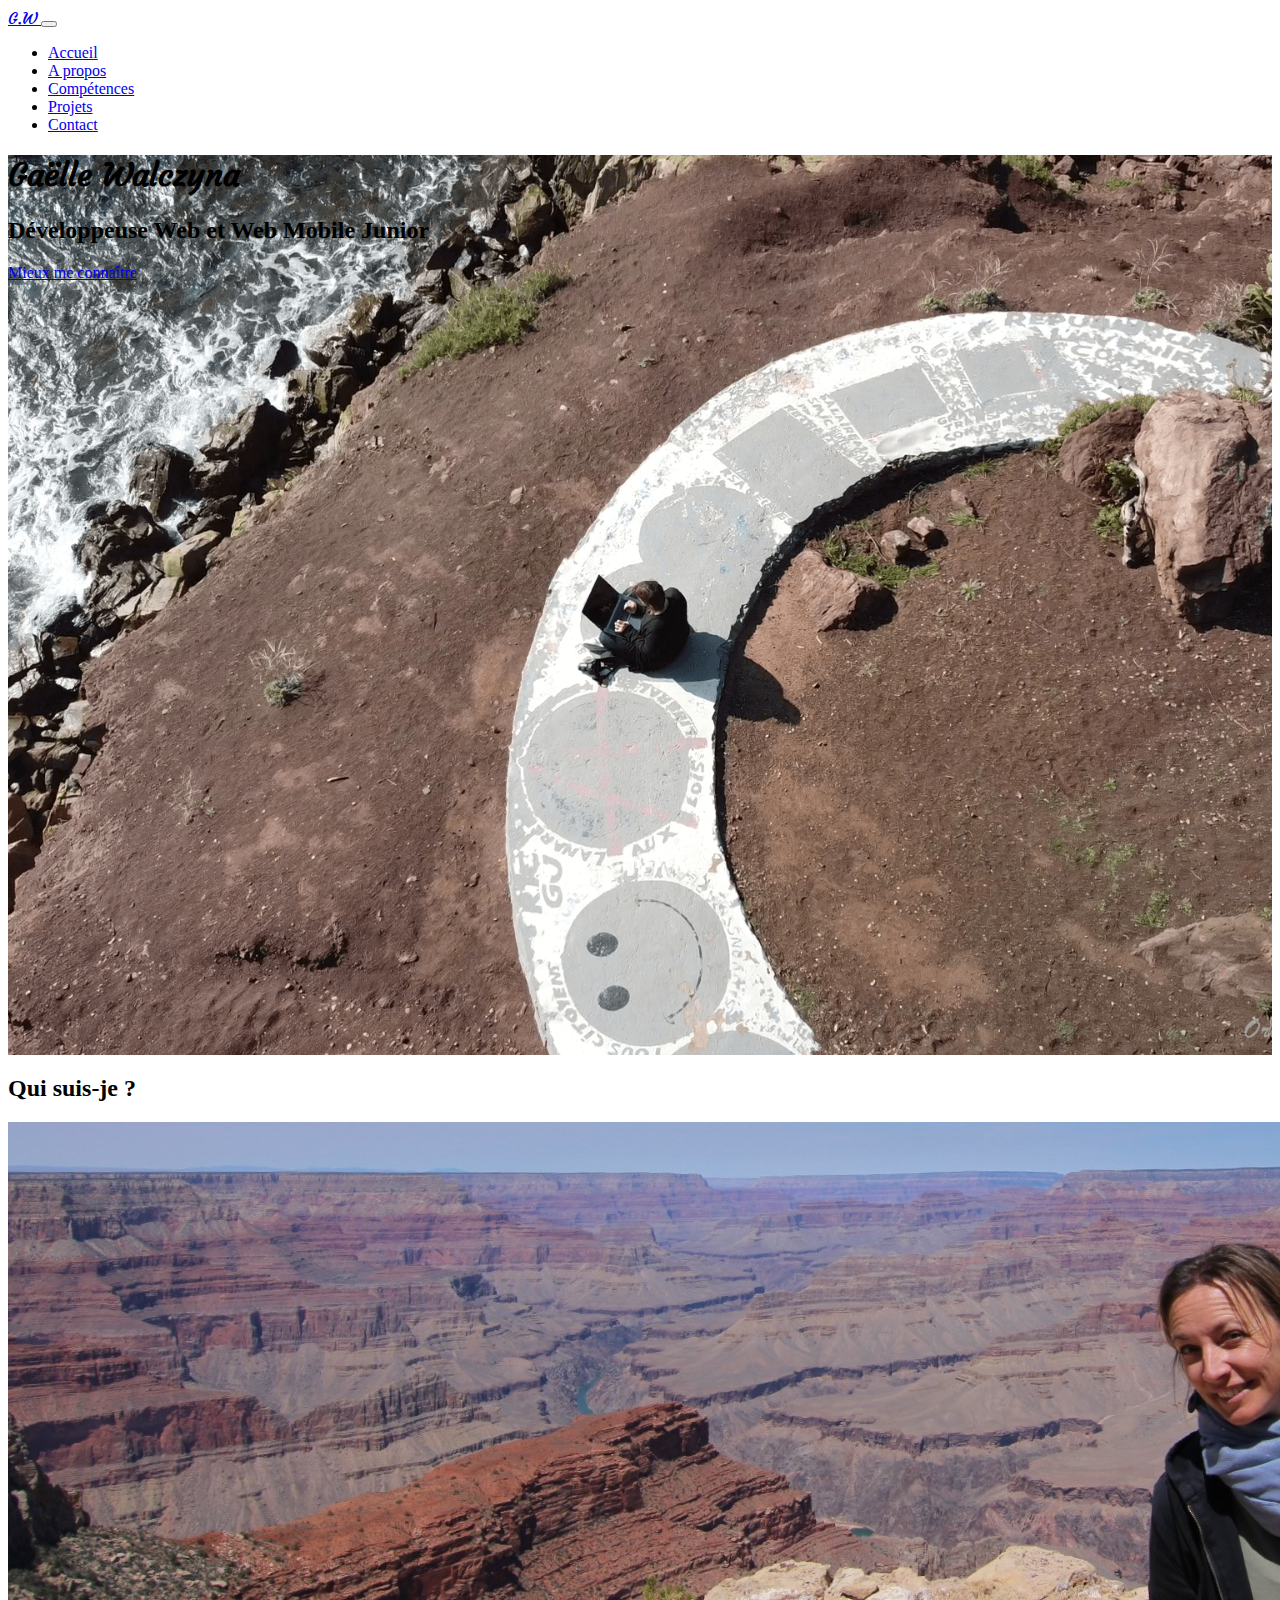
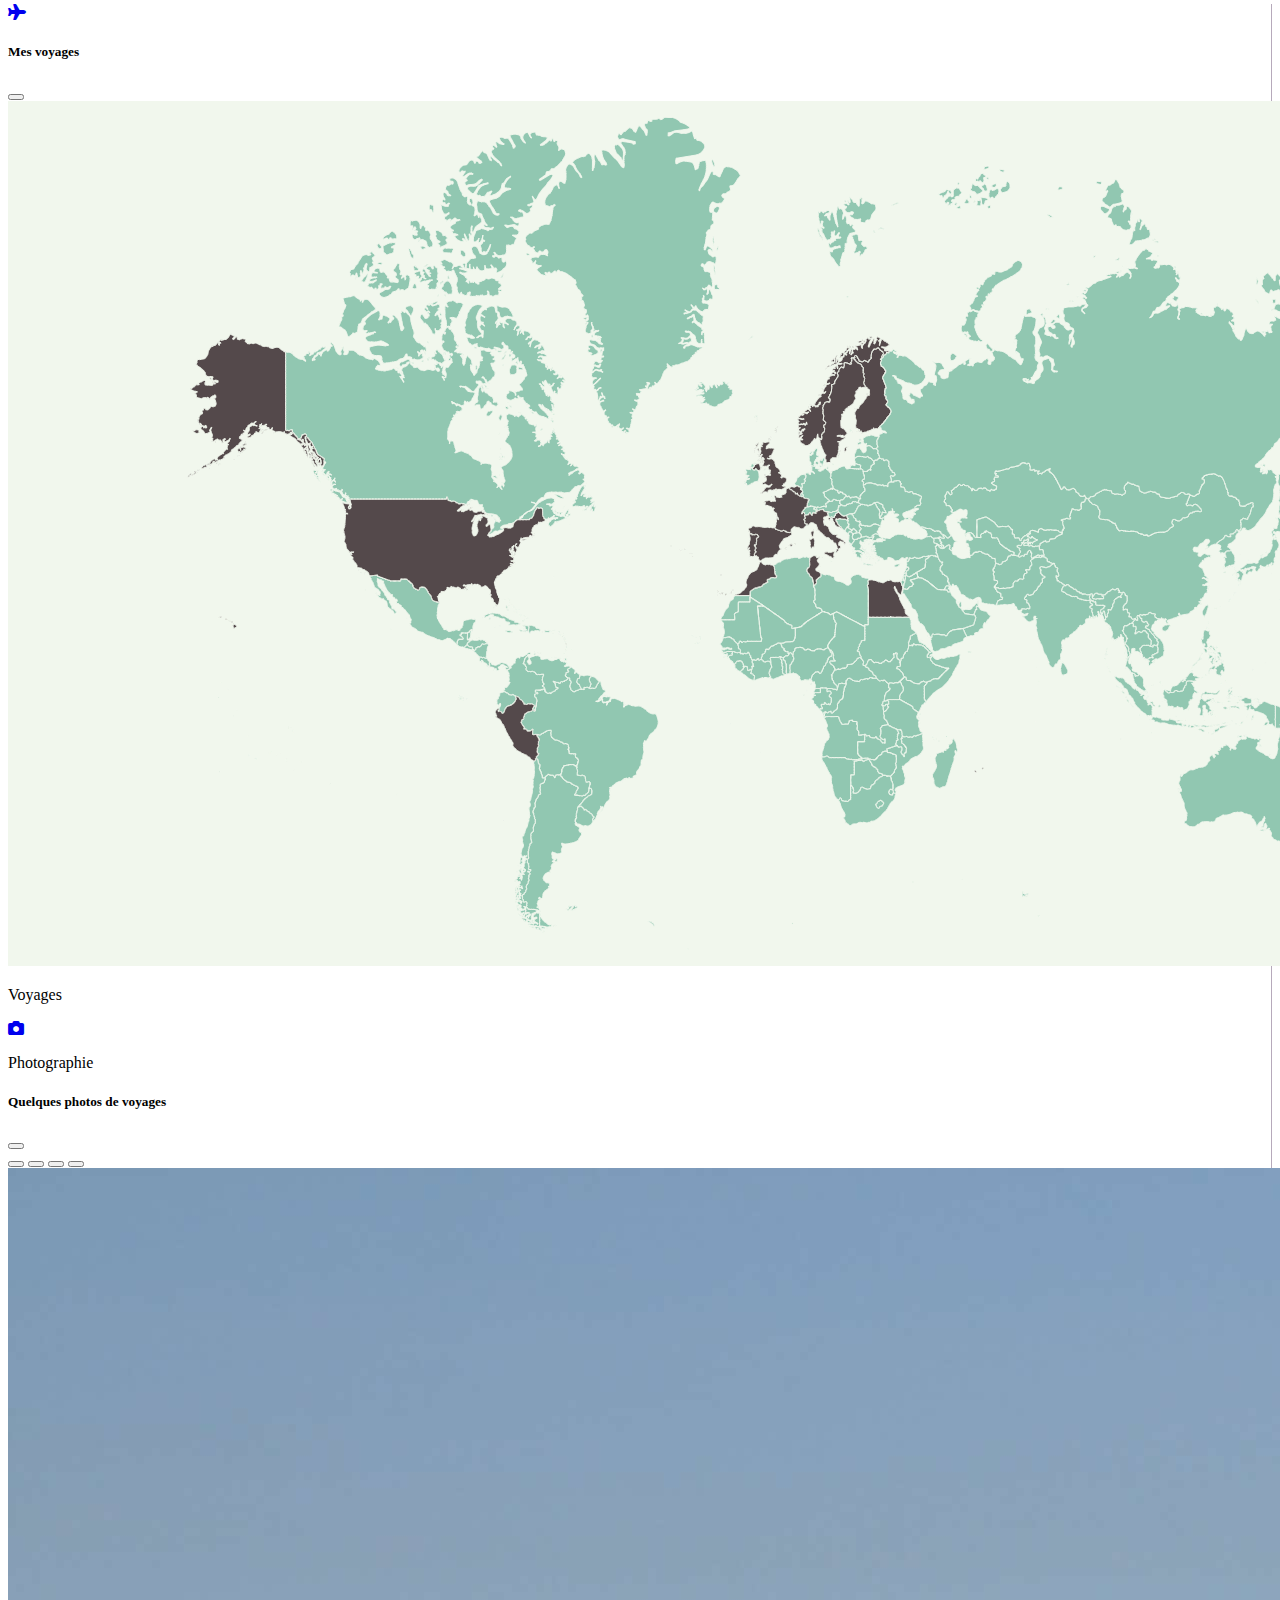
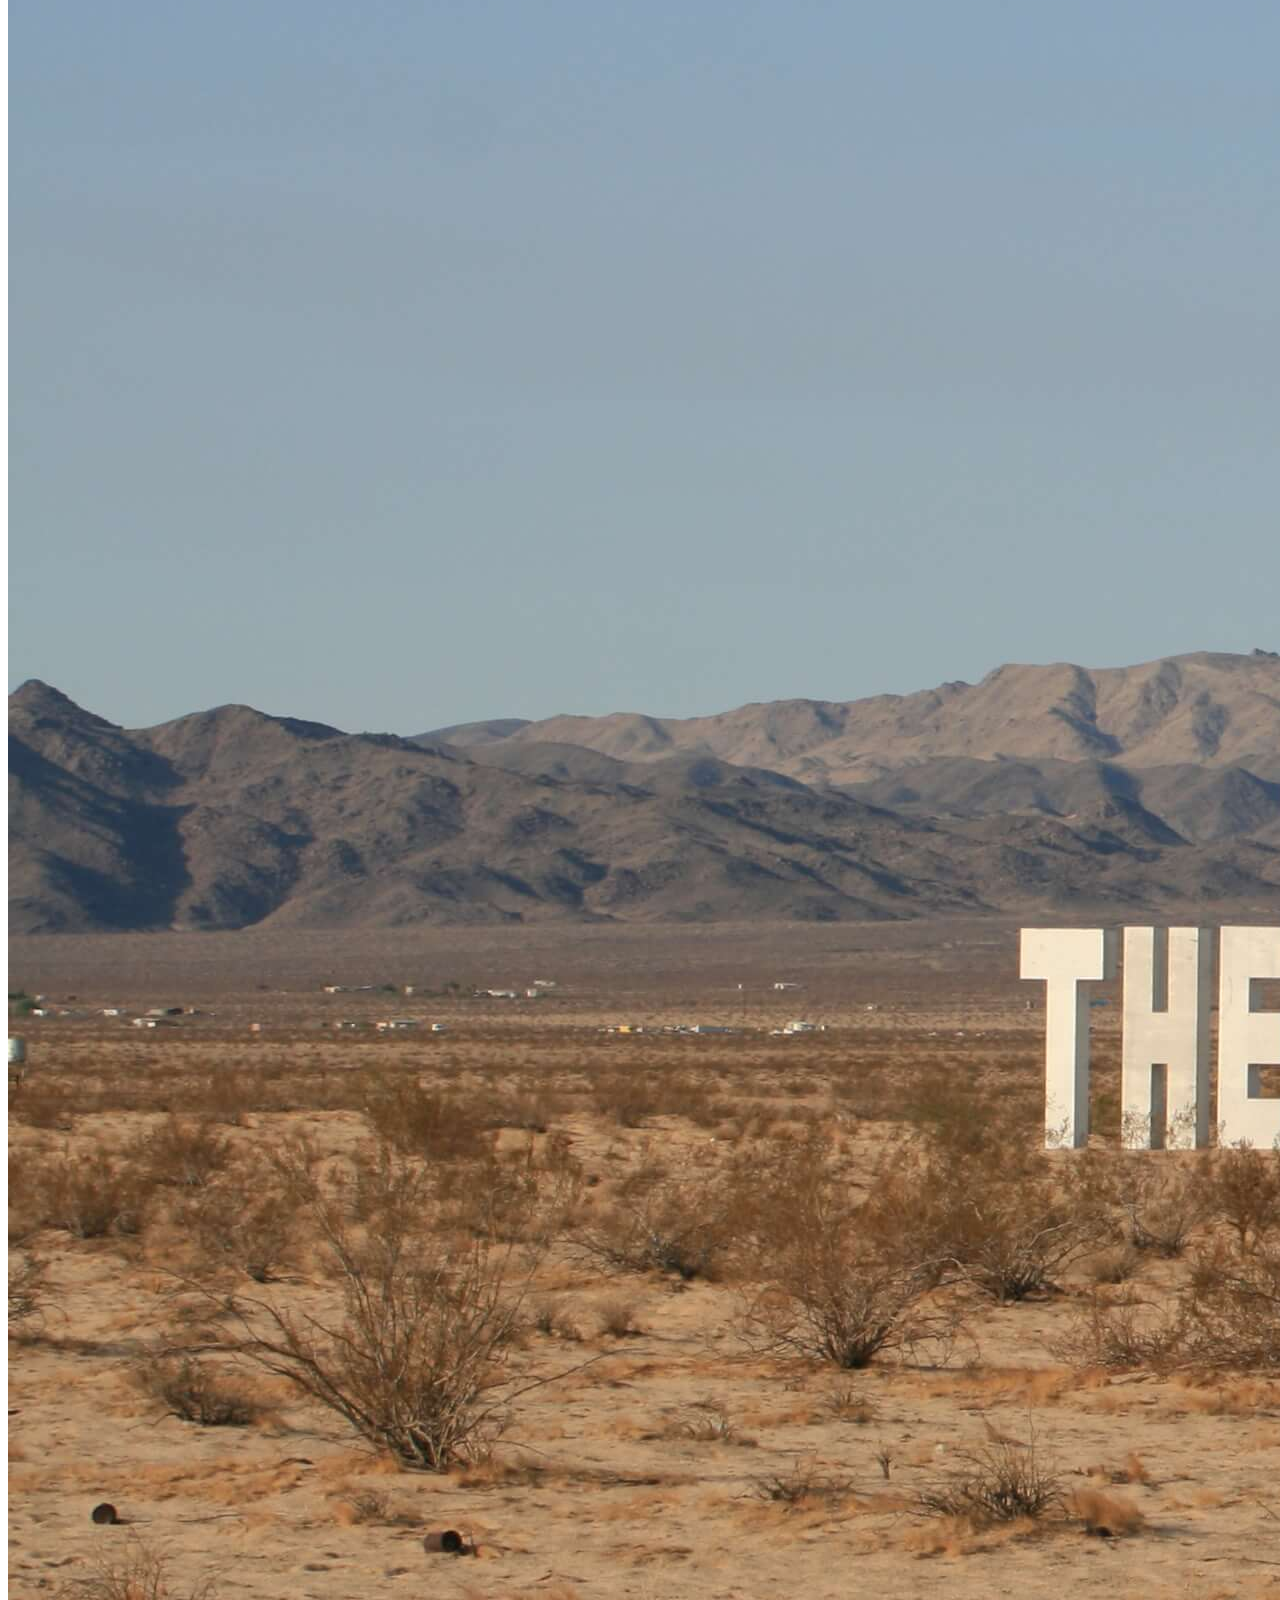
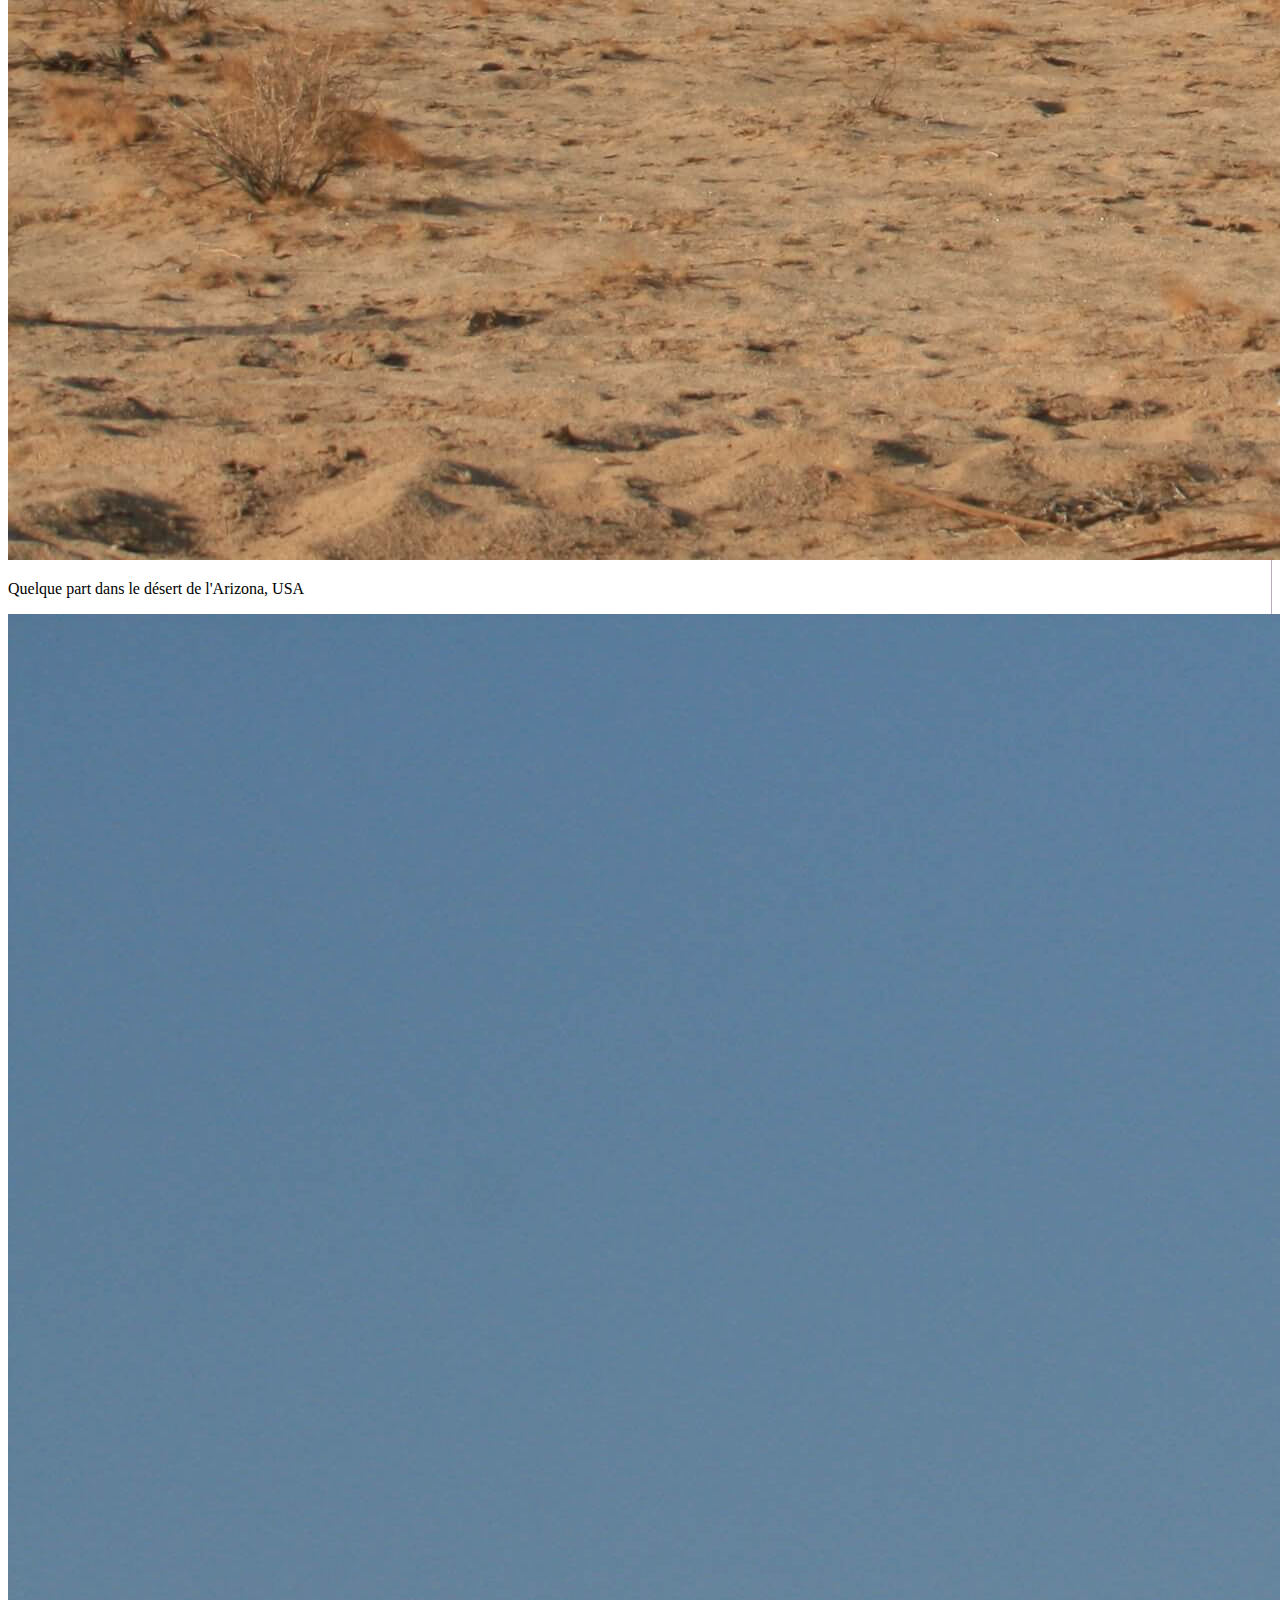
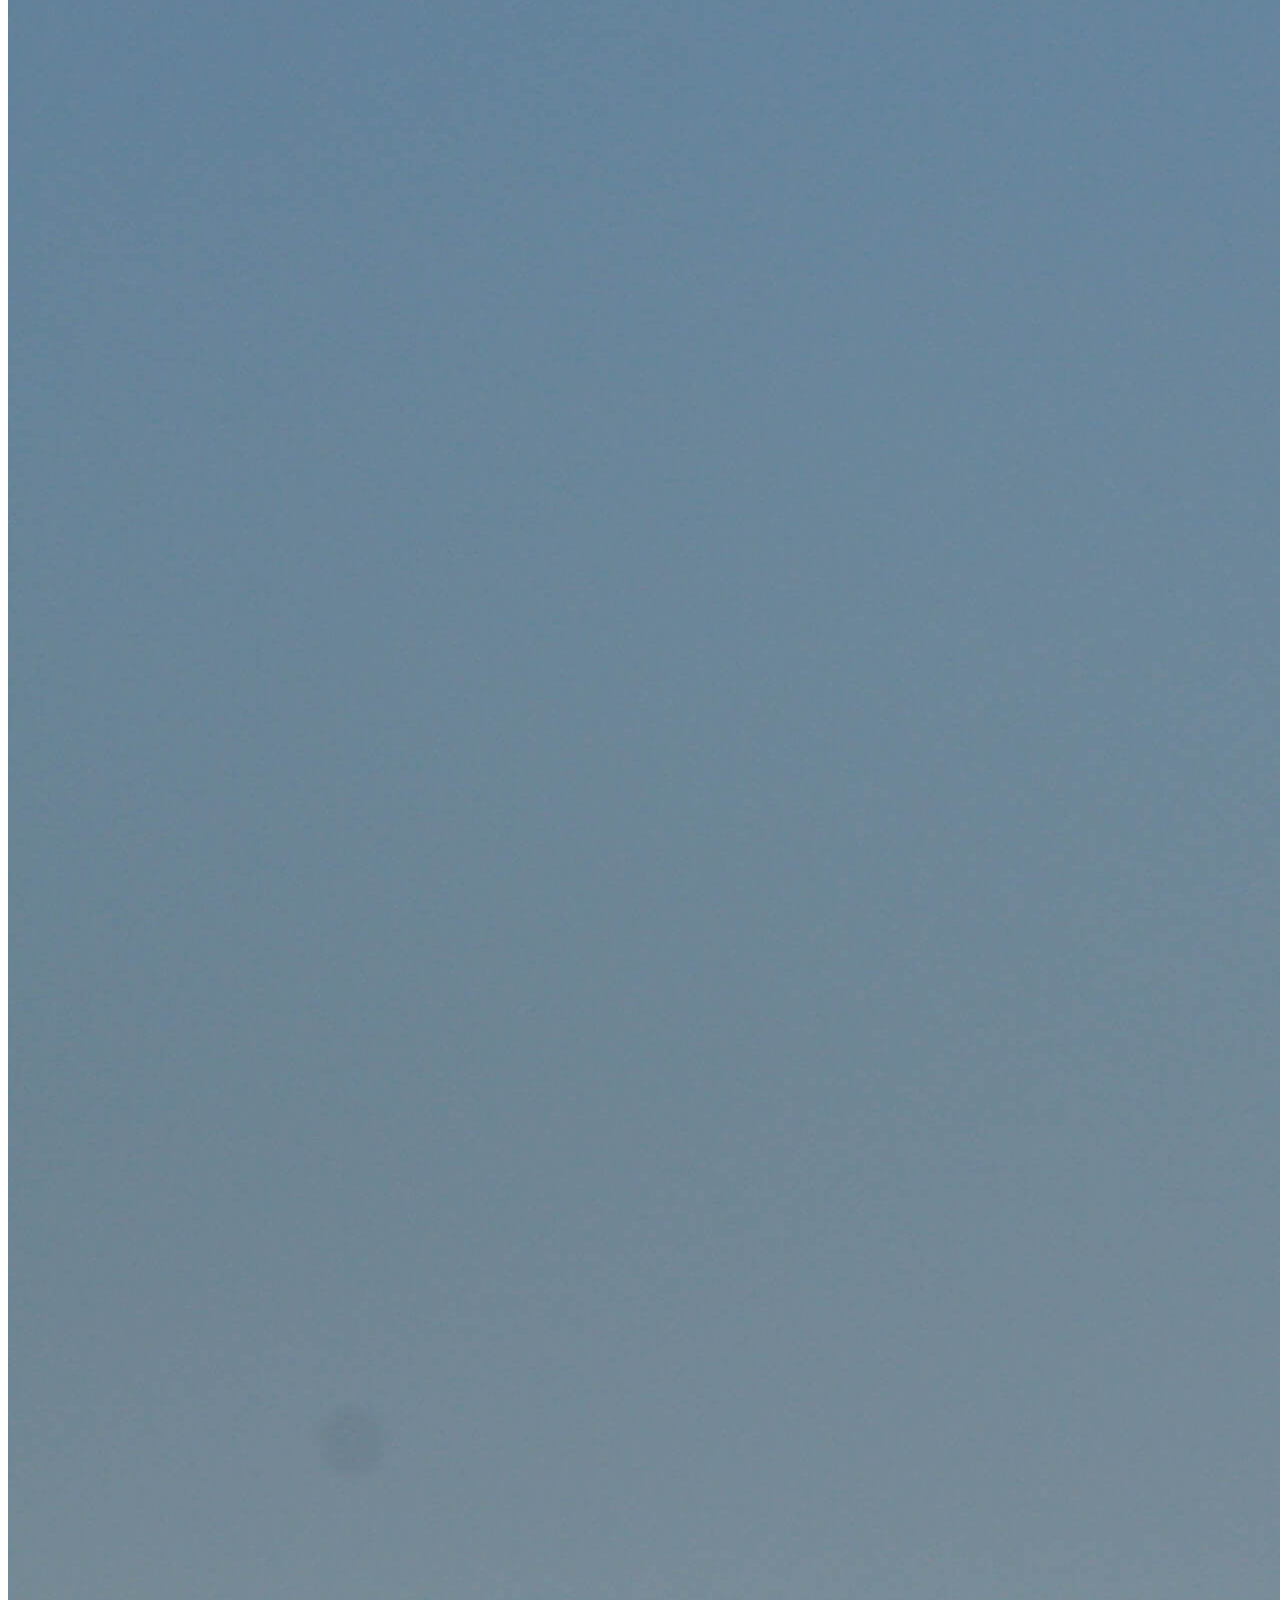
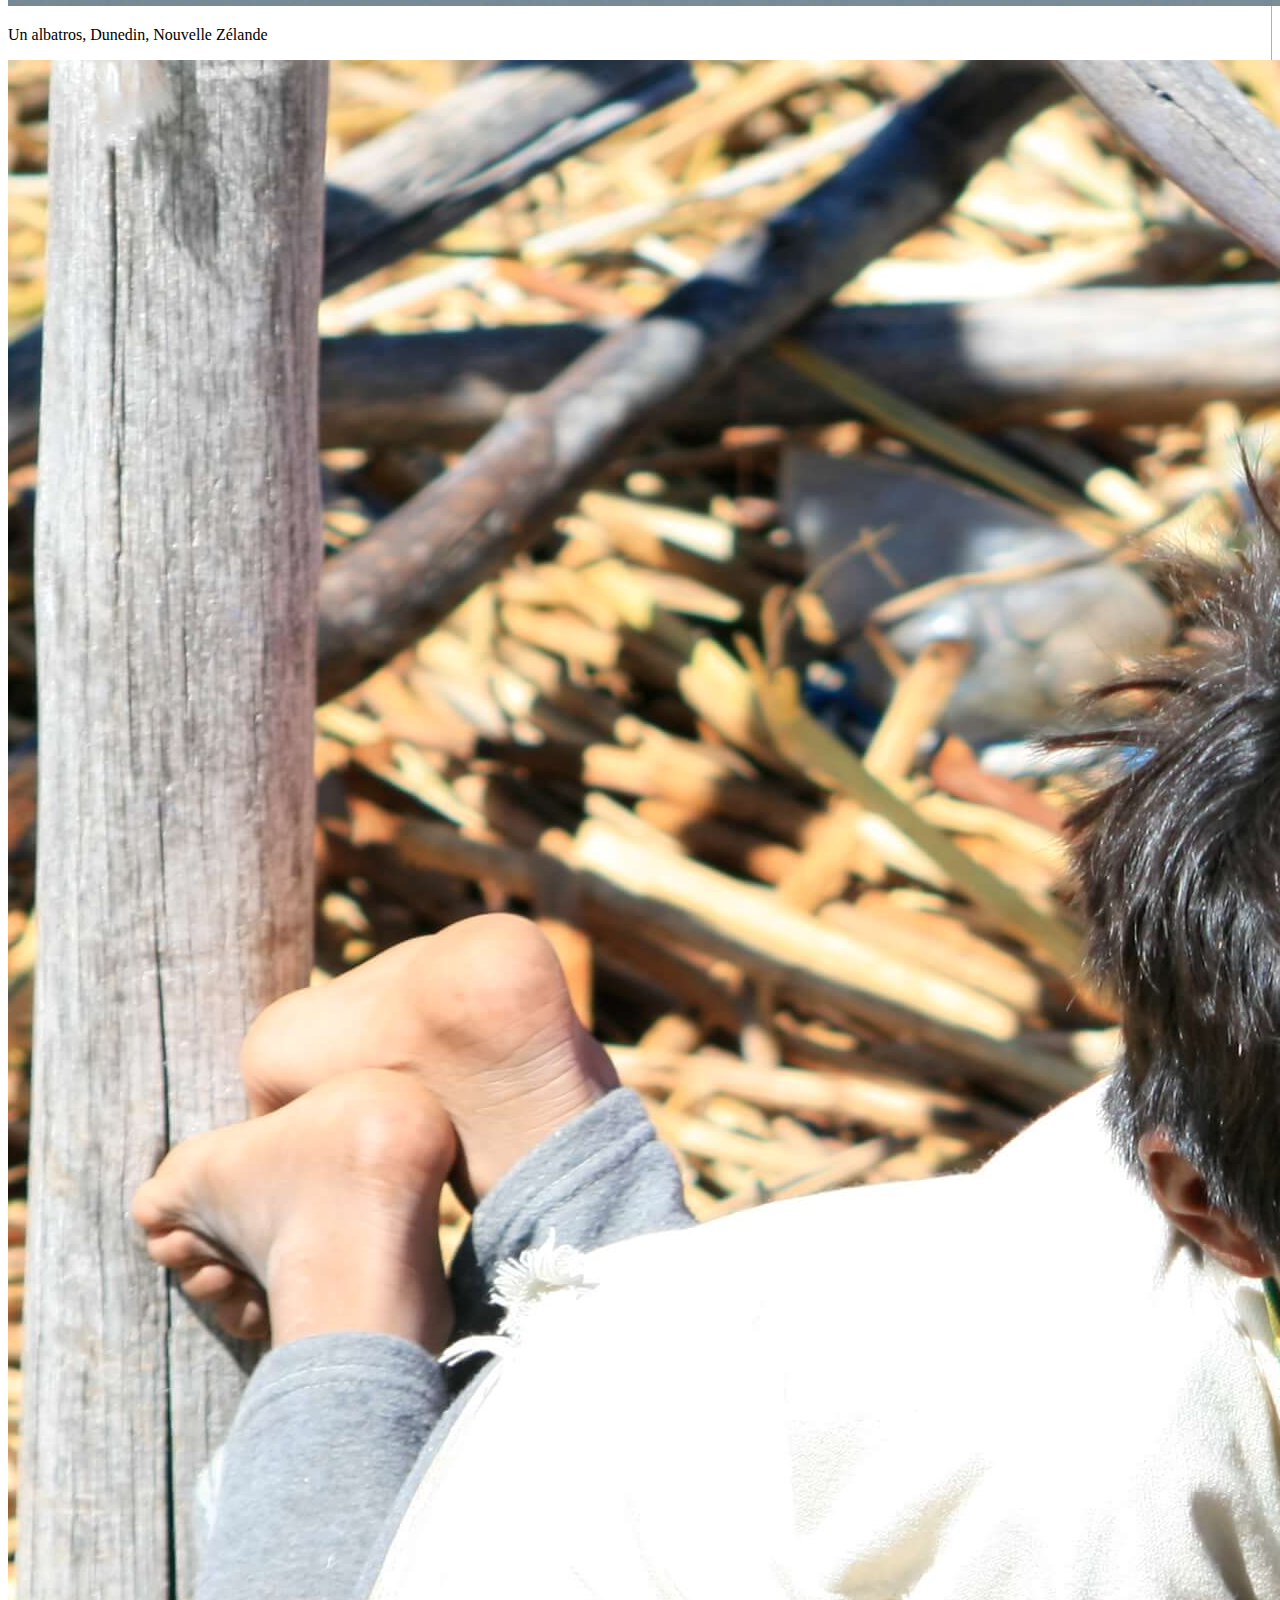
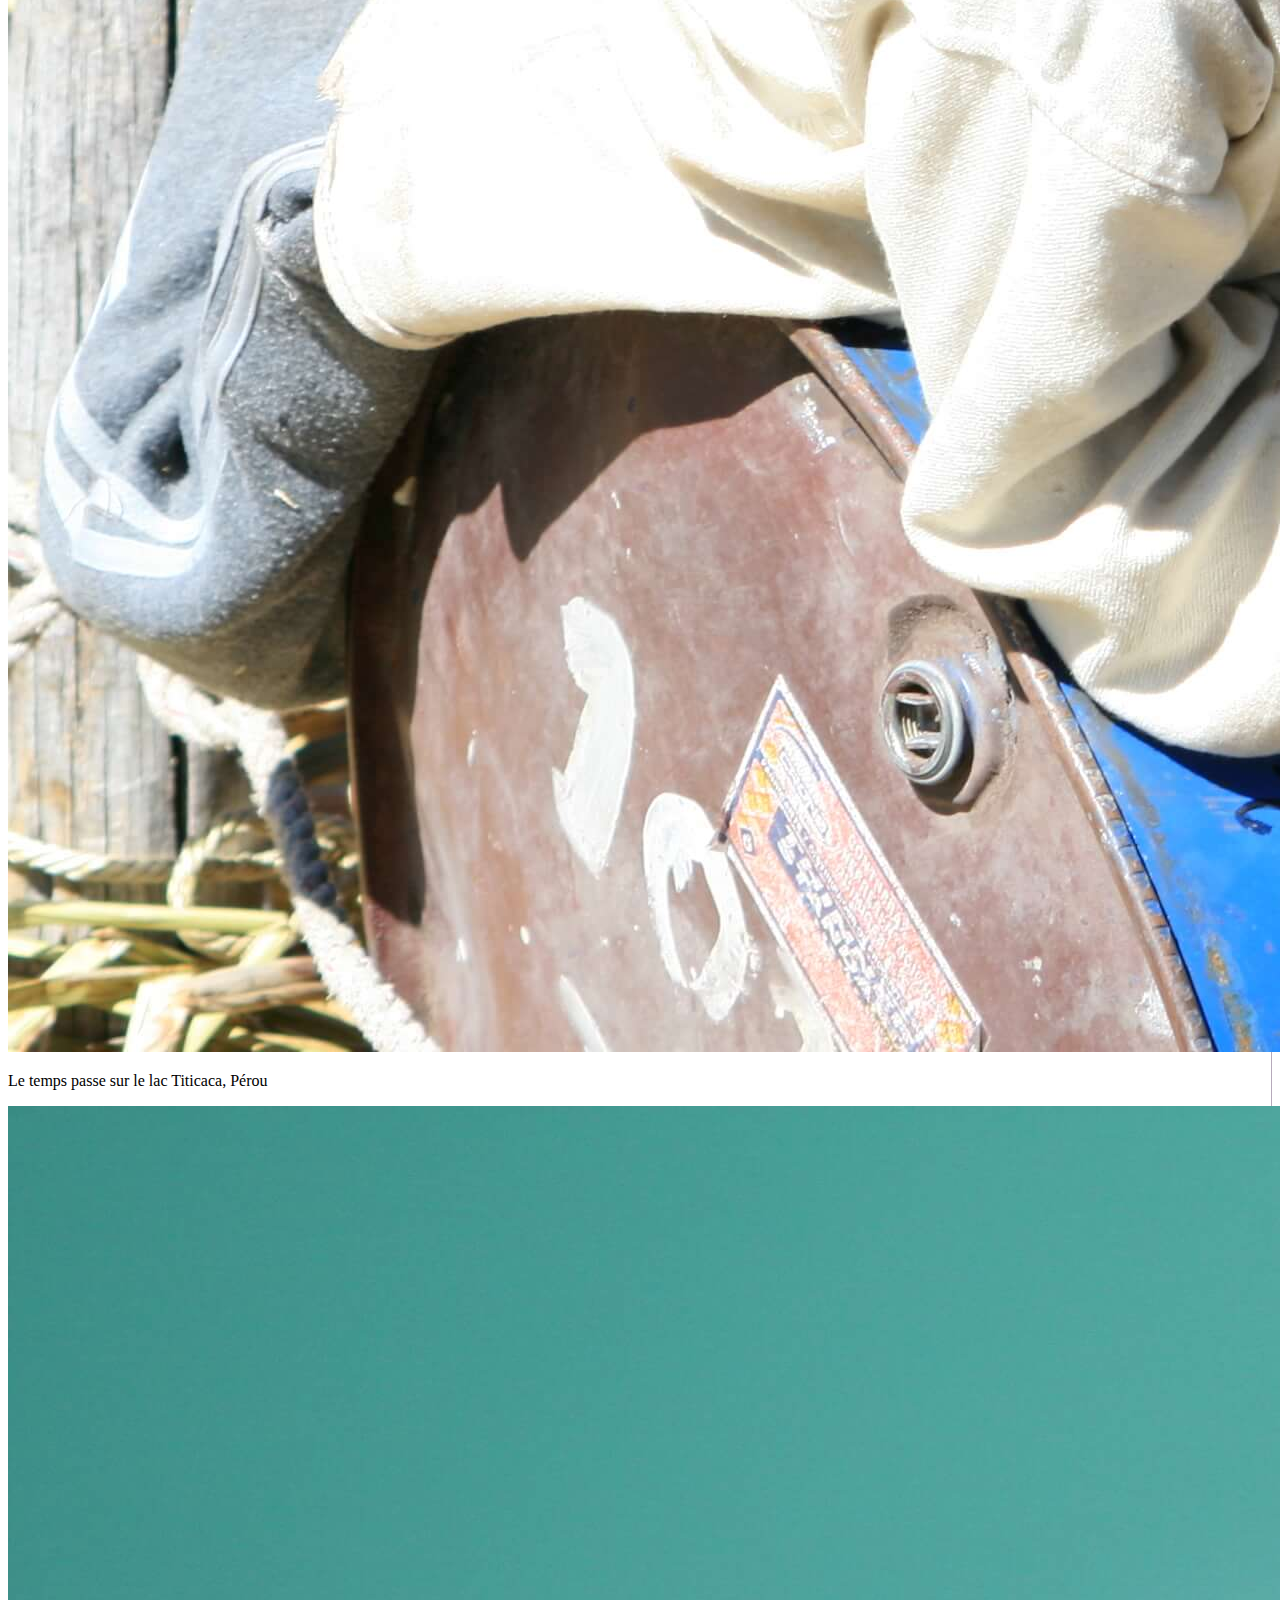
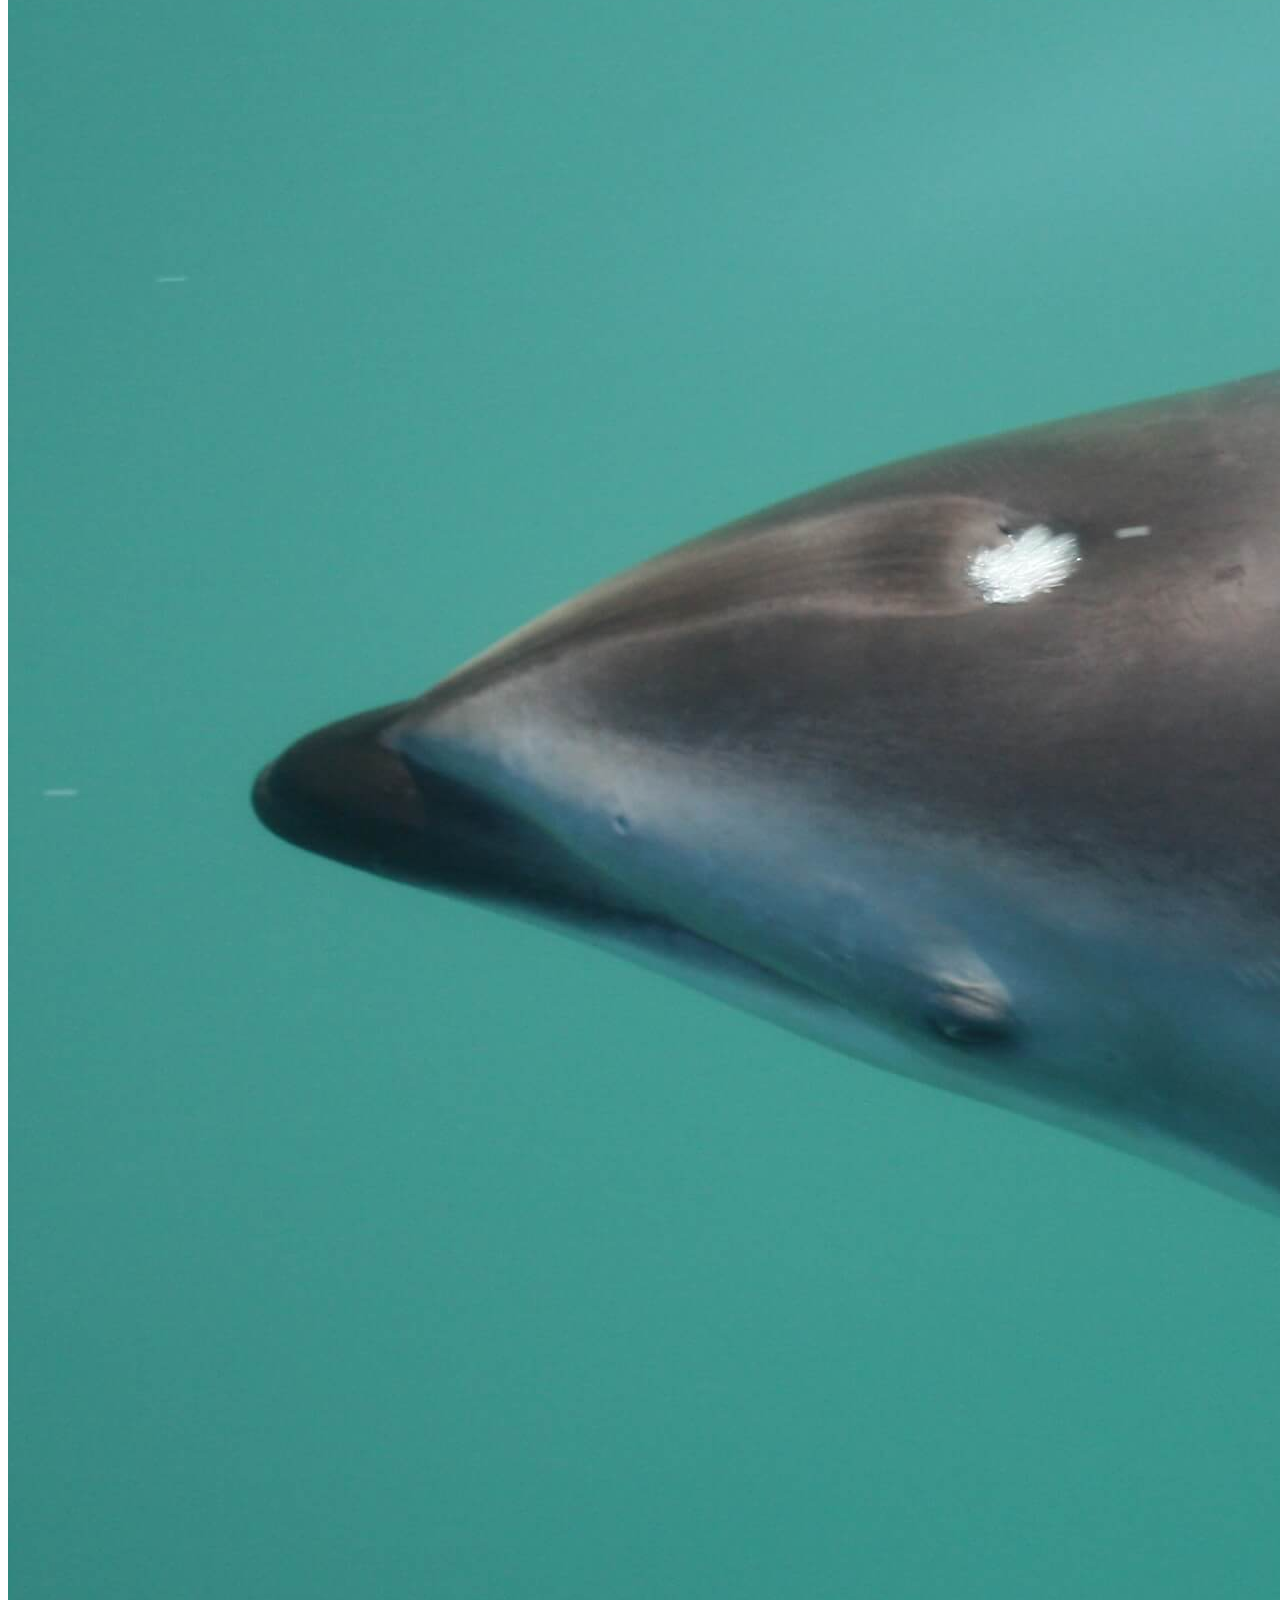
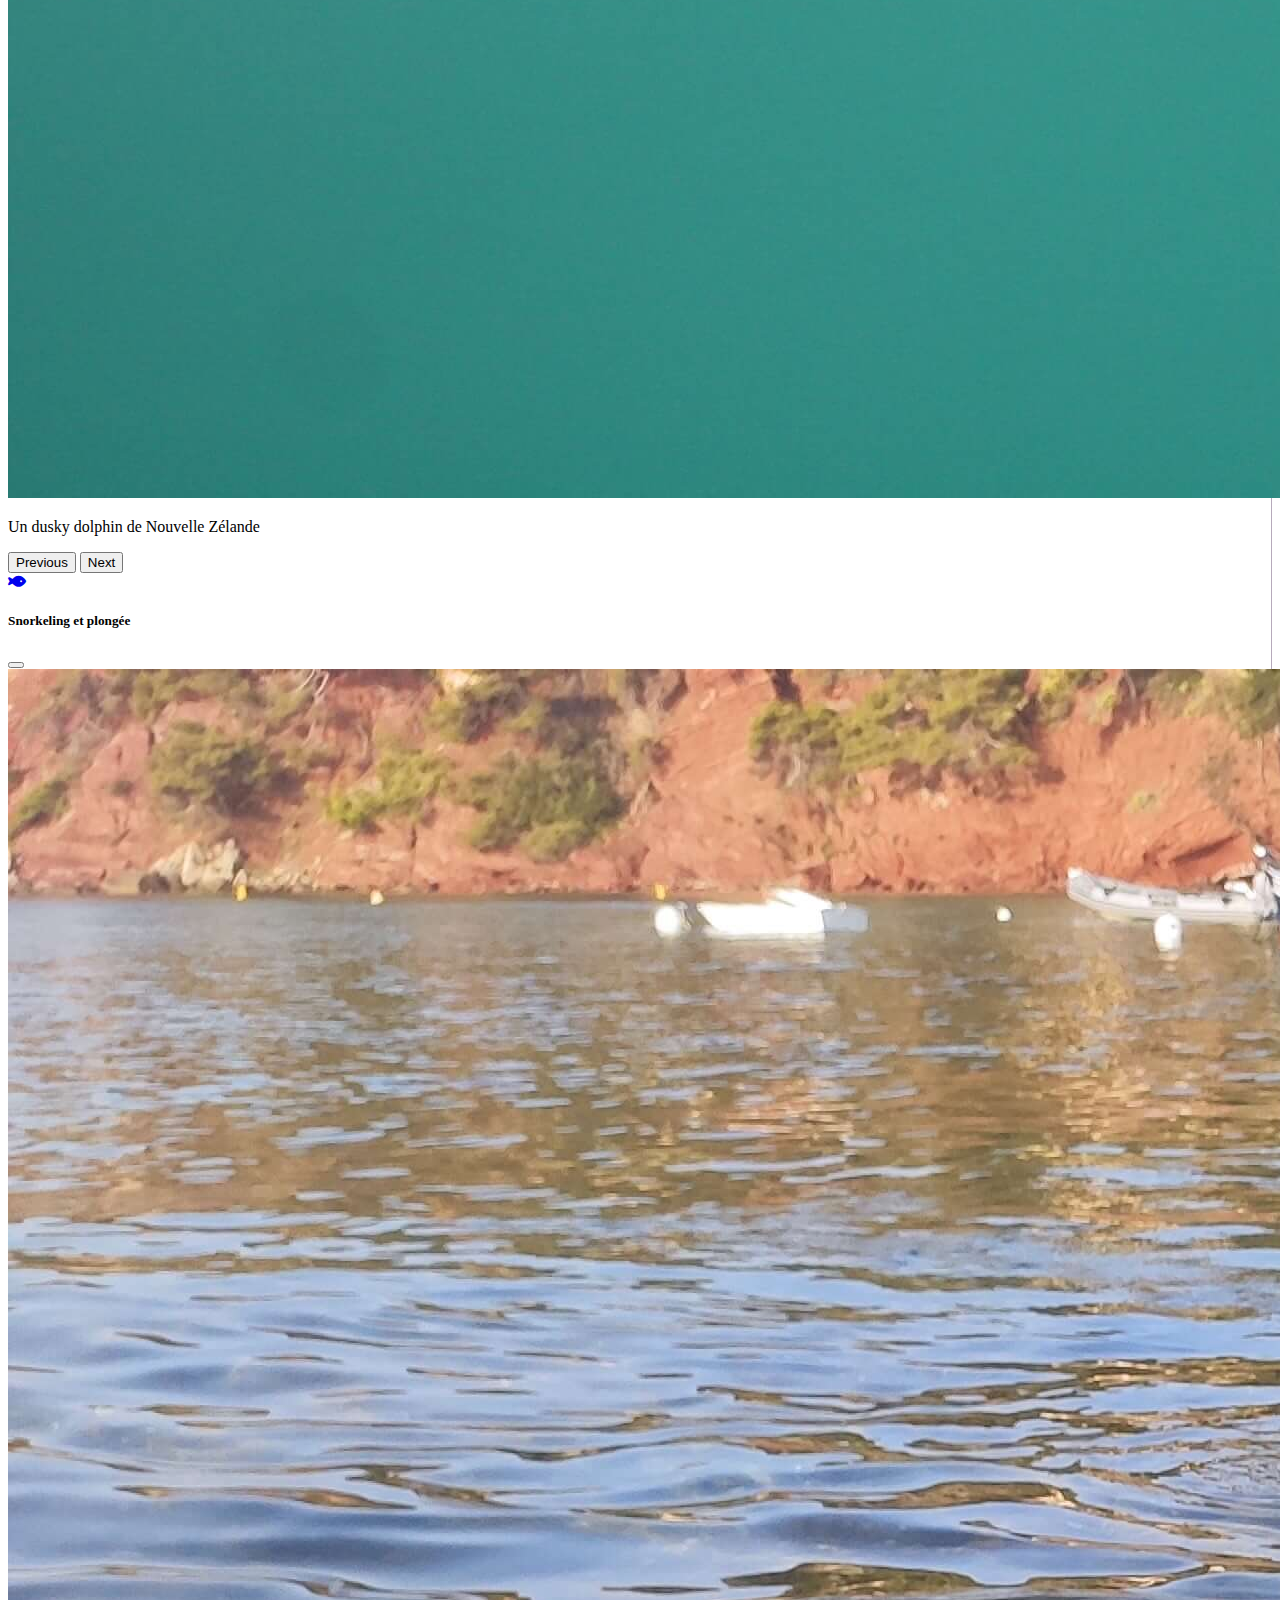
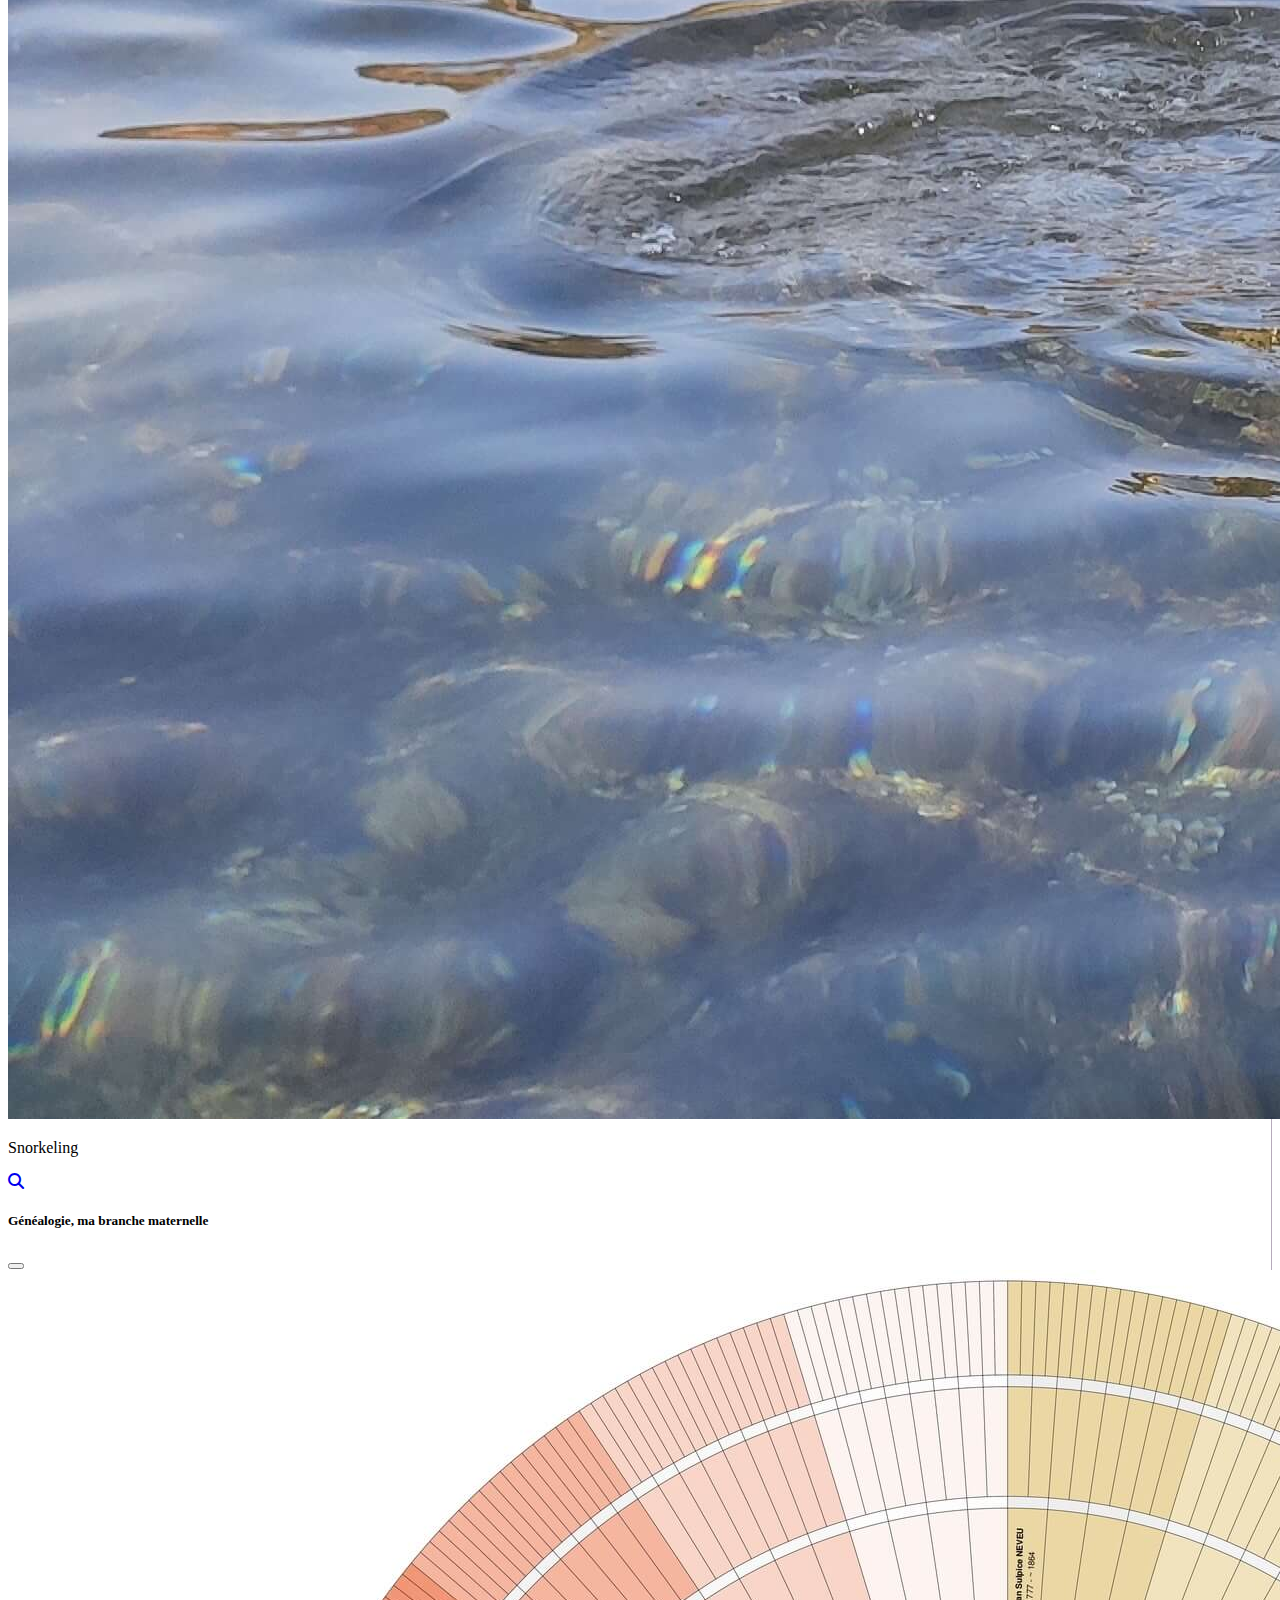
==== commit 0a6585c9: "img compress,  debug barre separation, logoSocial" ====
--- a/index.html
+++ b/index.html
@@ -9,23 +9,26 @@
 
     <title>Gaëlle Walczyna - Portfolio</title>
 
+<!-- Mon icône Favicon -->
+<link rel="apple-touch-icon" sizes="180x180" href="assets/img/favicon_package_v0.16/apple-touch-icon.png">
+<link rel="icon" type="image/png" sizes="32x32" href="assets/img/favicon_package_v0.16/favicon-32x32.png">
+<link rel="icon" type="image/png" sizes="16x16" href="assets/img/favicon_package_v0.16/favicon-16x16.png">
+<link rel="manifest" href="assets/img/favicon_package_v0.16/site.webmanifest">
+<meta name="msapplication-TileColor" content="#ffc40d">
+<meta name="theme-color" content="#ffffff">
+
+<!-- Google font  -->
     <link rel="preconnect" href="https://fonts.googleapis.com">
     <link rel="preconnect" href="https://fonts.gstatic.com" crossorigin>
     <link href="https://fonts.googleapis.com/css2?family=Courgette&display=swap" rel="stylesheet">
 
+<!-- CDN Bootstrap  -->
     <link href="https://cdn.jsdelivr.net/npm/bootstrap@5.3.0-alpha1/dist/css/bootstrap.min.css" rel="stylesheet" integrity="sha384-GLhlTQ8iRABdZLl6O3oVMWSktQOp6b7In1Zl3/Jr59b6EGGoI1aFkw7cmDA6j6gD" crossorigin="anonymous">
-    
+
+<!-- CDN Font Awesome  -->
     <link rel="stylesheet" href="https://cdnjs.cloudflare.com/ajax/libs/font-awesome/6.3.0/css/all.min.css">
 
     <link rel="stylesheet" href="style.css">
-    <!-- Mon icône Favicon -->
-    <link rel="apple-touch-icon" sizes="180x180" href="assets/img/favicon/apple-touch-icon.png">
-    <link rel="icon" type="image/png" sizes="32x32" href="assets/img/Favicon/favicon-32x32.png">
-    <link rel="icon" type="image/png" sizes="16x16" href="assets/img/Favicon/favicon-16x16.png">
-    <link rel="manifest" href="assets/img/Favicon/site.webmanifest">
-    <link rel="mask-icon" href="assets/img/Favicon/safari-pinned-tab.svg" color="#5bbad5">
-    <meta name="msapplication-TileColor" content="#00aba9">
-    <meta name="theme-color" content="#ffffff">
 </head>
 <body>
     <header>
@@ -89,7 +92,7 @@
                                 </header>
                             </div>
                             <div class="row p-2 justify-content-around">
-                                <div class="col-12 col-lg-3 text-center p-3 mb-2 border-end hooby">
+                                <div class="col-12 col-lg-3 text-center p-3 mb-2 borderHobby">
 <!-- HOBBIE travel -->
                                     <div>
                                         <a title href="#" data-bs-toggle="offcanvas" data-bs-target="#infoTravel" aria-controls="infoTravel"><i class="fa-solid fa-plane"></i></a>
@@ -273,7 +276,7 @@
                             </div>
 
                             <div class="text-center">
-                                <a href="assets/img/cvGaelleWalczyna.pdf" target="_blank" class="btn"><img src="assets/img/imgCV.jpg" alt="Petite photo de mon CV" title="+ de détails"></a>
+                                <a href="assets/img/cvGaelleWalczyna.pdf" target="_blank" class="btn"><img src="assets/img/imgCV.png" alt="Petite photo de mon CV" title="+ de détails"></a>
                             </div>
                         </div>
                     </div>
@@ -299,7 +302,7 @@
                                 <p class="lead">Javascript</p>
                             </div>
                             <div class="col-6 col-md-3">
-                                <p class="bg-secondary text-light">PHP</p>
+                                <p class="lead">PHP</p>
                             </div>
                         </div>
                     </div>
@@ -333,18 +336,17 @@
                         </div>
                     </div>
                     <div class="col-10 col-md-5 offset-1 bg-white text-center mt-3 mt-md-0 rounded-1">
-                        <h3>Framework</h3>
+                        <h3>Frameworks</h3>
                         <div class="row">
                             <div class="col">
                                 <p class="lead">Bootstrap</p>
                             </div>
                             <div class="col">
-                                <p class="bg-secondary text-light">Symfony</p>
-                            </div>
-                        </div>
-                    </div>
-                </div>               
-                <div class="mt-3 mt-md-0"><span class="bg-secondary text-light p-1">En cours d'apprentissage</span></div>          
+                                <p class="lead">Symfony</p>
+                            </div>
+                        </div>
+                    </div>
+                </div>                     
             </div>        
         </section>
 <!-- PROJECTS --> 
@@ -353,7 +355,7 @@
                 <h2 class="display-6 text-center">Projets</h2>
                 <div class="row pt-4">
                     <div class="card offset-1 col-10 col-md-5 mb-3 pt-2 me-1">
-                        <a href="assets/projets/projetafpa/index.html" target="_blank"><img class="w-100" src="assets/img/imgafpa.jpg" alt="Capture d'écran de la page d'accueil de mon mini site pour l''Afpa"></a>
+                        <a href="https://gaellewb.github.io/projetAfpa/" target="_blank"><img class="w-100" src="assets/img/imgafpa.jpg" alt="Capture d'écran de la page d'accueil de mon mini site pour l''Afpa"></a>
                         <div class="card-body">
                             <p class="card-text">Projet 1 : <br> Mini site Afpa - avec cahier des charges et charte graphique à respecter. HTML et CSS</p>
                         </div>
@@ -409,8 +411,8 @@
                                 <input type="tel" class="form-control" id="phone" placeholder="06 07 08 09 10" required>
                             </div>
                             <div class="mb-3">
-                                <label for="email" class="form-label"><span class="asterisque">*</span> Email address</label>
-                                <input type="email" class="form-control" id="email" placeholder="name@email.com" required>
+                                <label for="email" class="form-label"><span class="asterisque">*</span> Email</label>
+                                <input type="email" class="form-control" id="email" placeholder="adresse@mail.com" required>
                             </div>
                             <div class="mb-4">
                                 <label for="message" class="form-label"><span class="asterisque">*</span> Votre message</label>
@@ -445,14 +447,14 @@
     <footer class="py-2">       
         <div class="social m-3 text-center">
             <ul class="list-unstyled d-flex justify-content-center align-items-center ">
-                <li class="logoSocial"><a class="  myEmail" href="mailto:gaellewalczyna@gmail.com" target="_blank"><img src="assets/img/gmail.png" alt="Petit logo noir Gmail."></a></li>
-                <li class="mx-3 logoSocial"><a href="https://github.com/gaellewb" target="_blank"><img src="assets/img/github.png" alt="Petit logo noir GitHub."></a></li>
-                <li class="logoSocial"><a href="https://www.linkedin.com/in/gaellewalczyna/" target="_blank"><img src="assets/img/linkedin.png" alt="Petit logo noir Linkedin."></a></li>
+                <li><a href="mailto:gaellewalczyna@gmail.com" target="_blank"><i class="logoSocial fa-solid fa-envelope fa-2xl"></i></a></li>
+                <li class="mx-3"><a href="https://github.com/gaellewb" target="_blank"><i class="logoSocial fa-brands fa-github fa-2xl"></i></a></li>
+                <li><a href="https://www.linkedin.com/in/gaellewalczyna/" target="_blank"><i class="logoSocial fa-brands fa-linkedin fa-2xl"></i></a></li>
             </ul>
         </div>
             <hr class="separationSocial">
         <div class="col d-flex justify-content-center">
-            <p class="mb-3 mb-md-0 text-muted">2023 - Gaëlle Walczyna</p>
+            <p class="mb-3 mb-md-0 text-muted">2023 - Gaëlle Walczyna | Mentions Légales</p>
         </div>    
         <script src="https://cdn.jsdelivr.net/npm/bootstrap@5.3.0-alpha1/dist/js/bootstrap.bundle.min.js" integrity="sha384-w76AqPfDkMBDXo30jS1Sgez6pr3x5MlQ1ZAGC+nuZB+EYdgRZgiwxhTBTkF7CXvN" crossorigin="anonymous"></script>
         <script src="js/script.js"></script>
--- a/style.css
+++ b/style.css
@@ -34,6 +34,10 @@
     color: rgb(152, 101, 174);
 }
 
+.borderHobby {
+    border-right: solid thin rgb(182, 170, 187);
+}
+
 .dropdown-toggle:hover {
     border-left-color: #0d6efd;
     border-right-color: #0d6efd;
@@ -51,9 +55,13 @@
     text-decoration: none;
     color: #000;
 }
-
+.logoSocial {
+    color: rgb(71, 136, 211);
+    transition: 0.3s;
+}
 .logoSocial:hover {
-    background-color: rgb(152, 101, 174);
+    color: rgb(152, 101, 174);
+    transition: 0.3s;
 }
 
 @media screen and (max-width:768px) {
@@ -65,28 +73,19 @@
     }
 }
 
+@media screen and (max-width:992px) {
+    .borderHobby {
+        border-right: none;
+    }
+}
+
+
 /* Pour la SLIDEBAR qui ne fonctionne pas encore
 @media screen and (min-width:768px) {
     .social, .separationSocial {
         display: none;
         }
 } */
-
-/* @media screen and(max-width:992px) {
-    .separation {
-        visibility: hidden;
-    }
-} */
-
-/* @media screen and (max-width:992px) {
-    .border-end{
-        border-right: none;
-    } */
-    
-    /* .border-end {
-        border: none;
-    } */
-
 /* .navSocial {
     position:absolutefixed-bottom
 } */
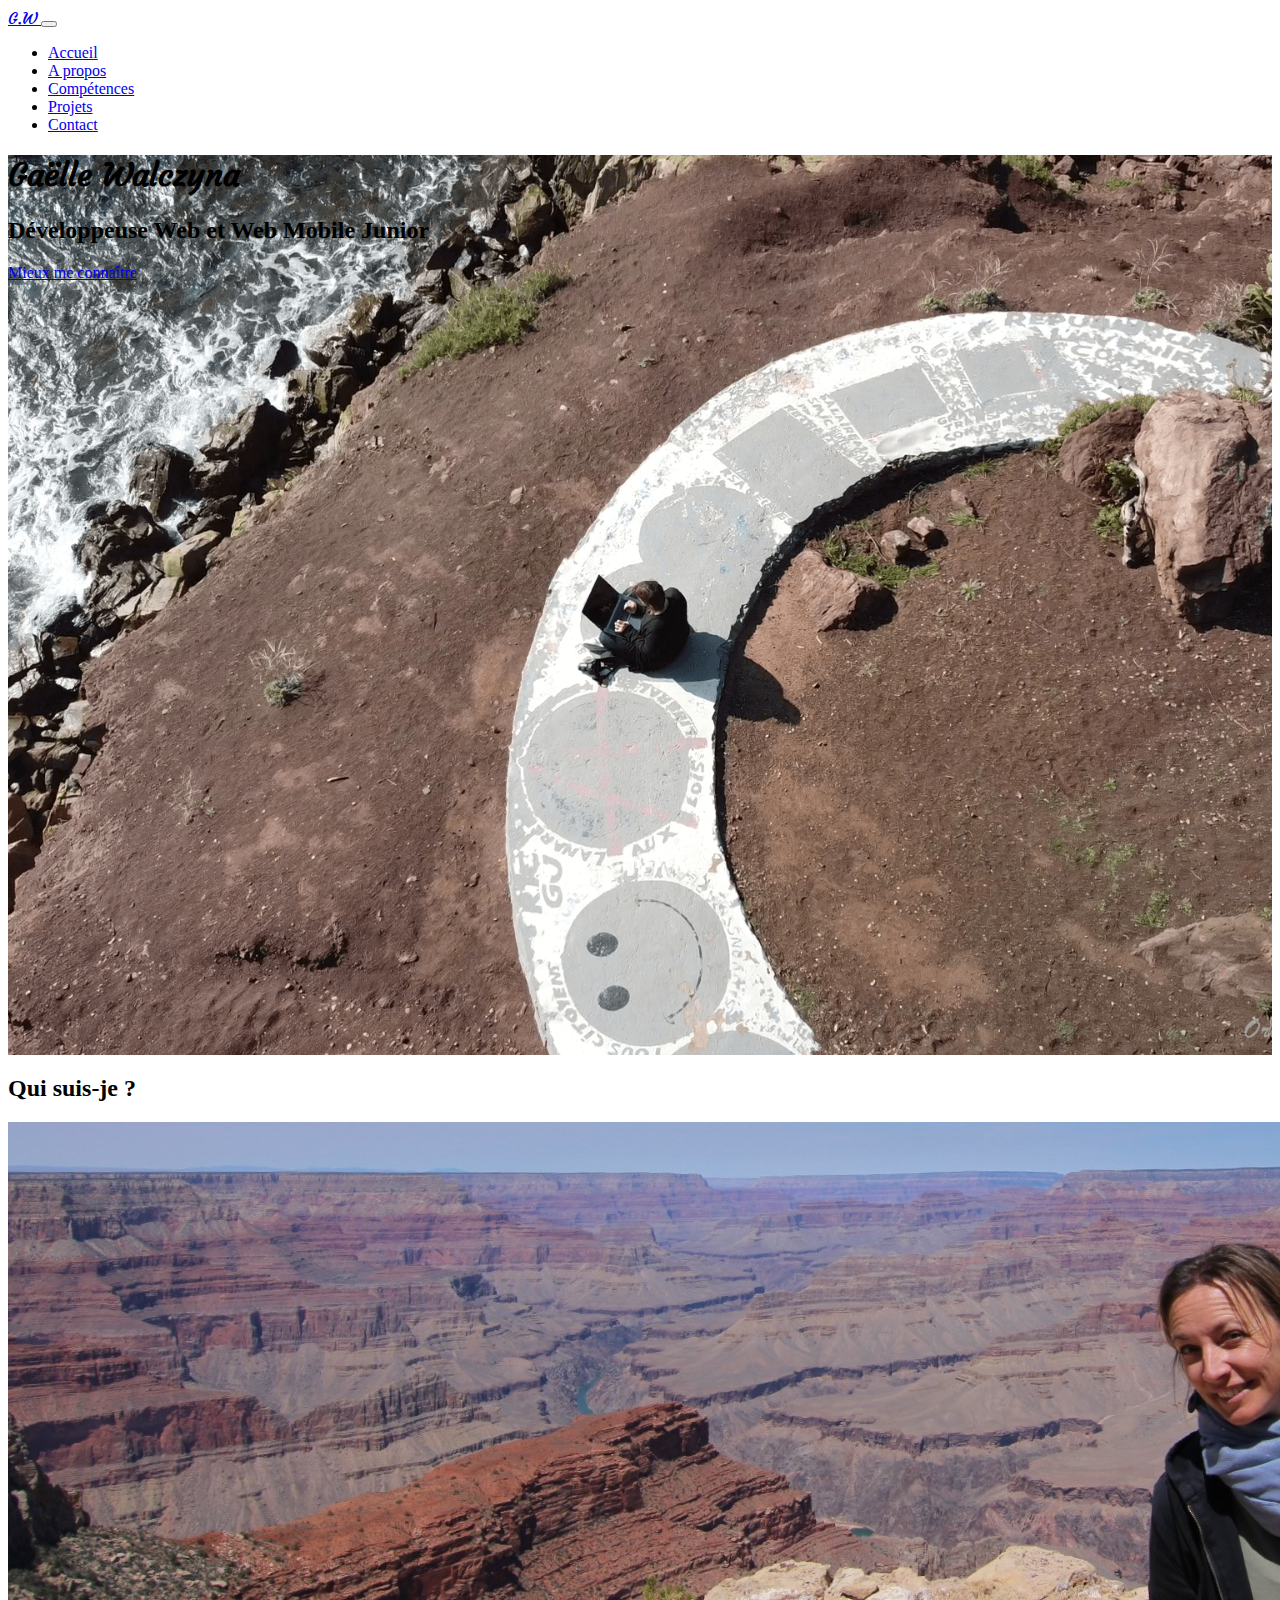
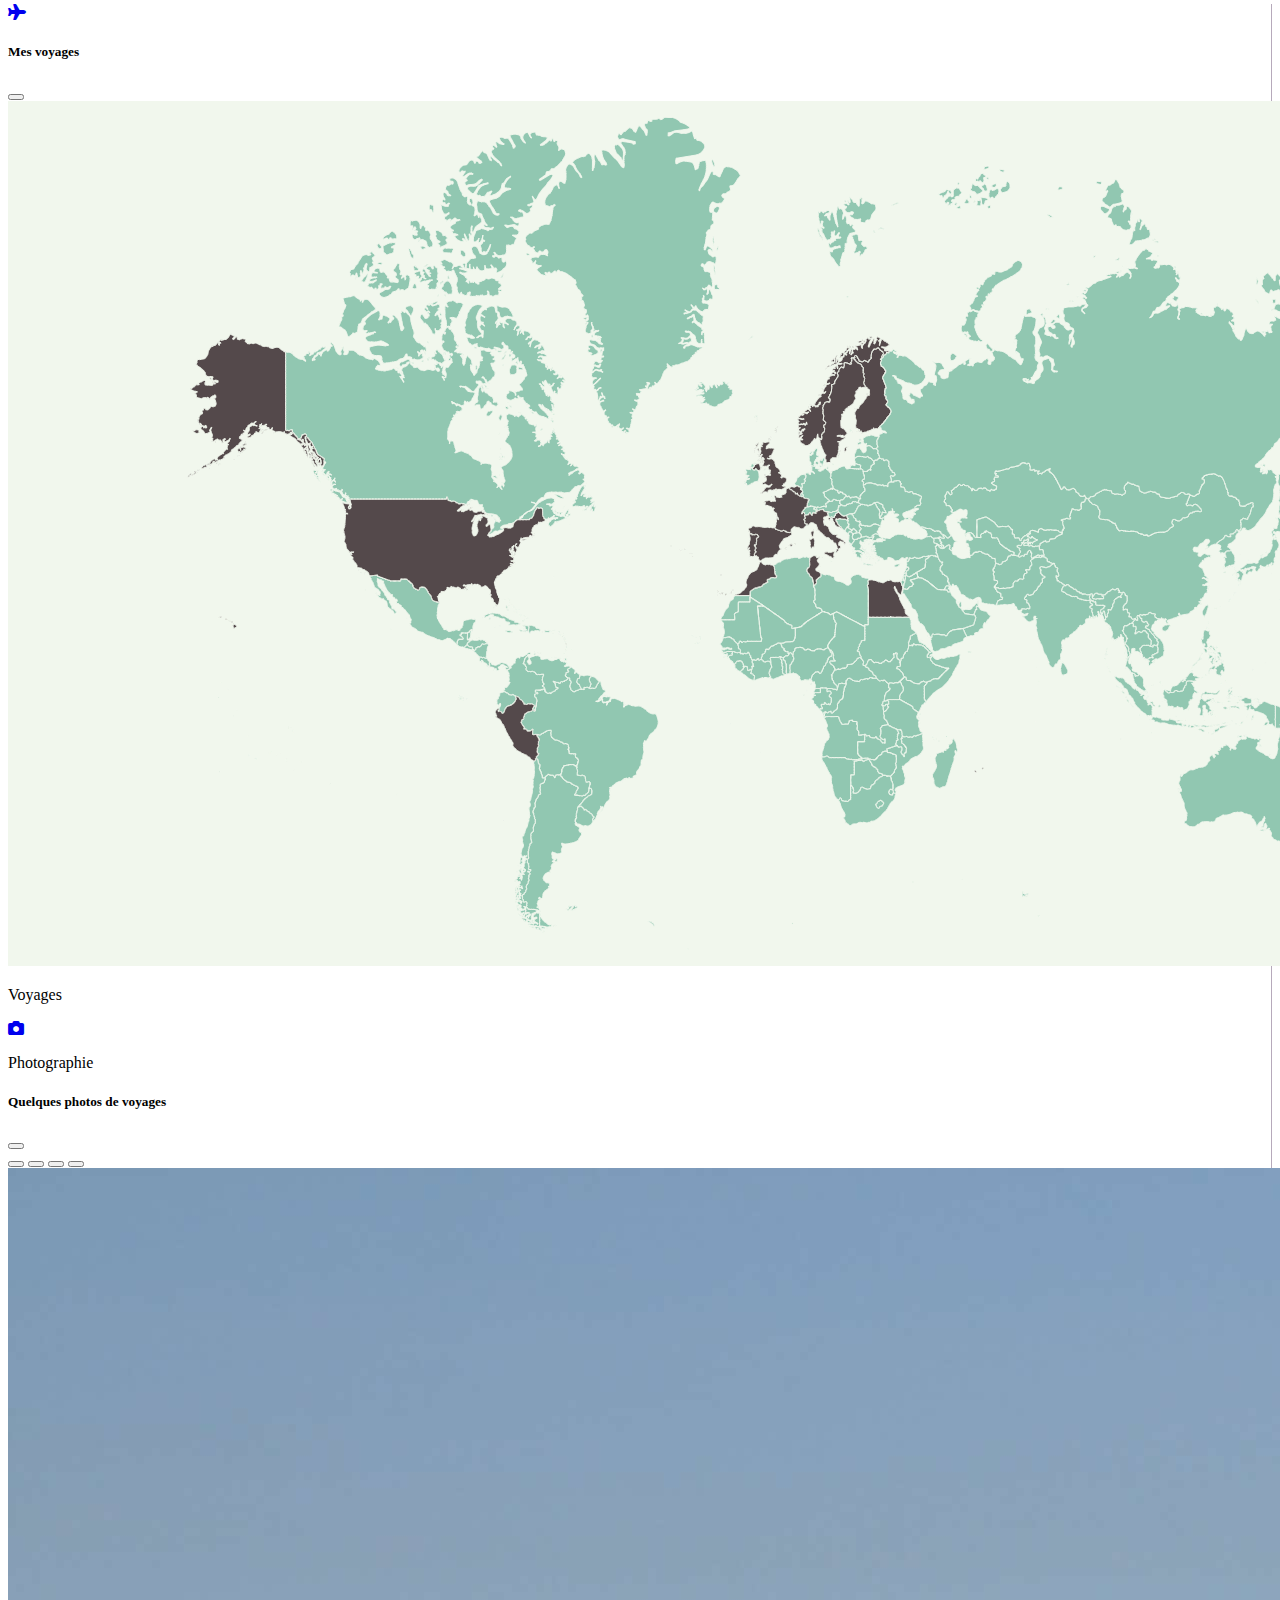
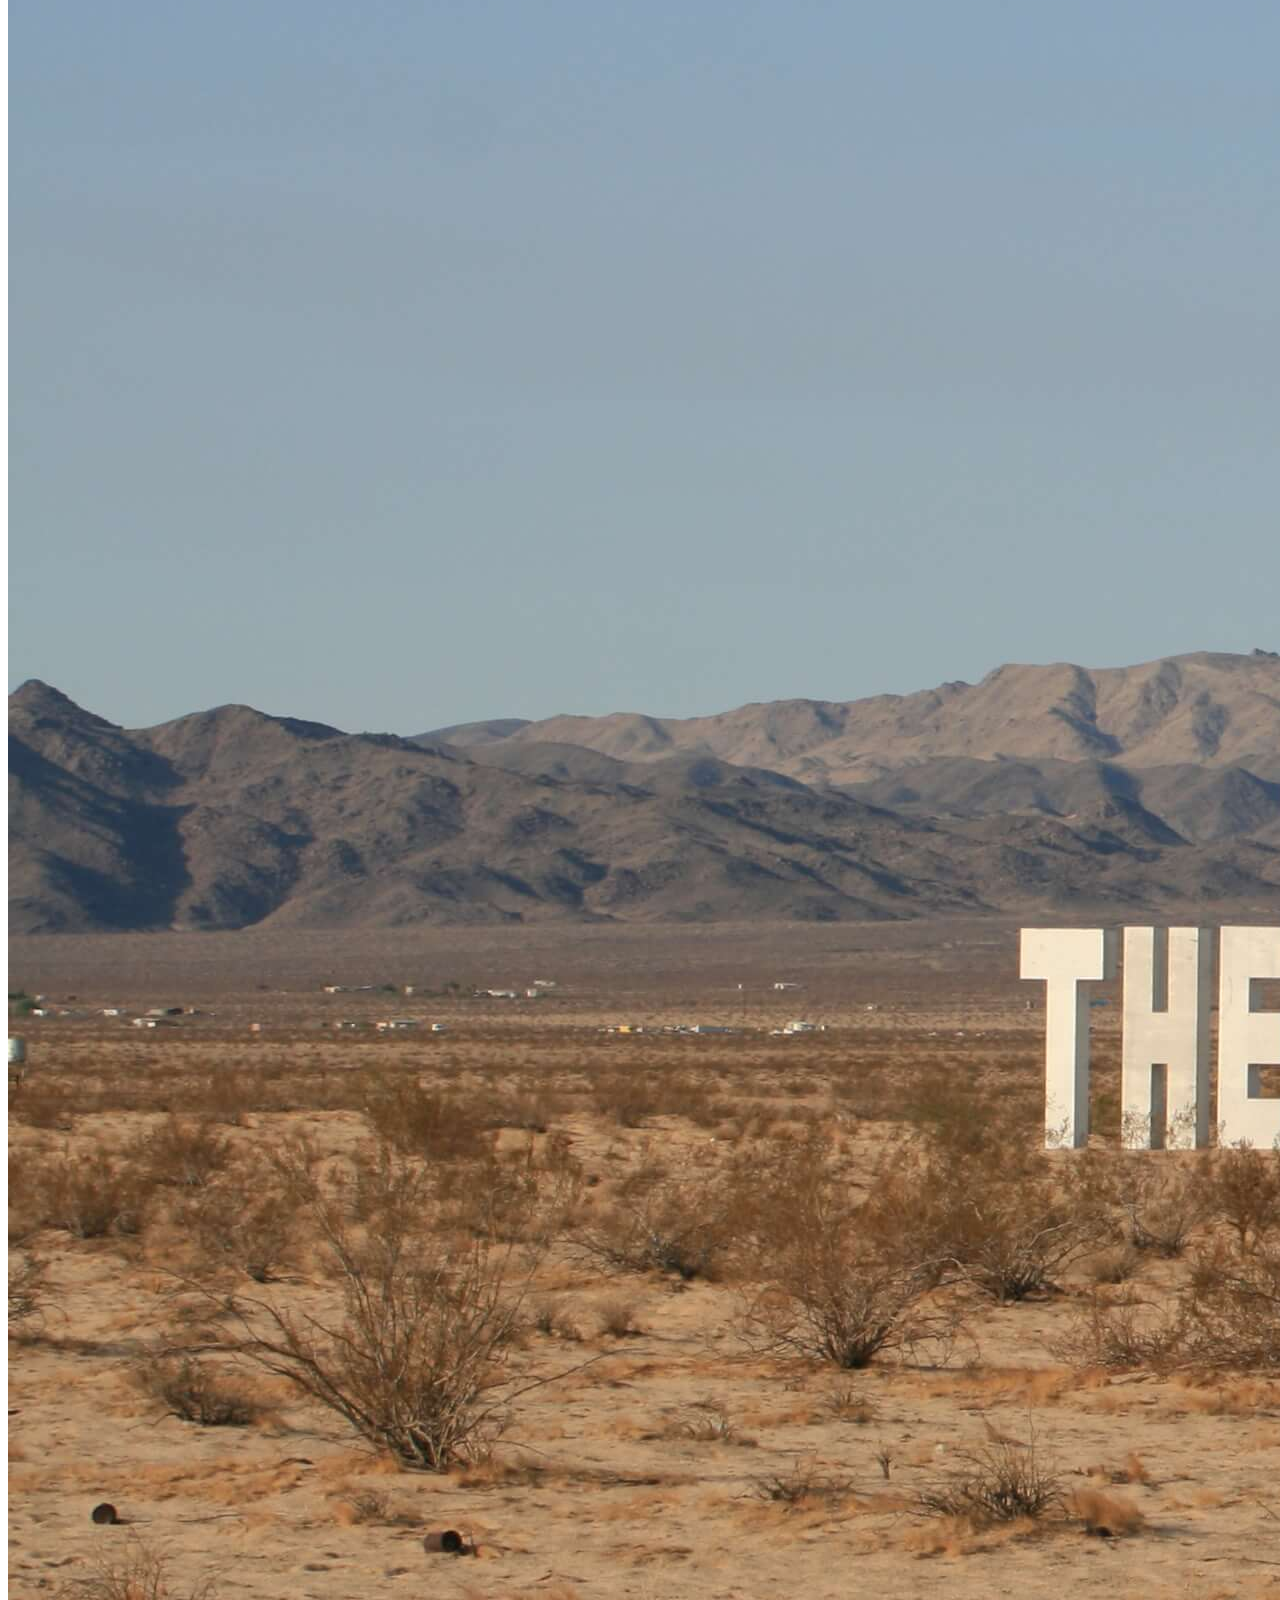
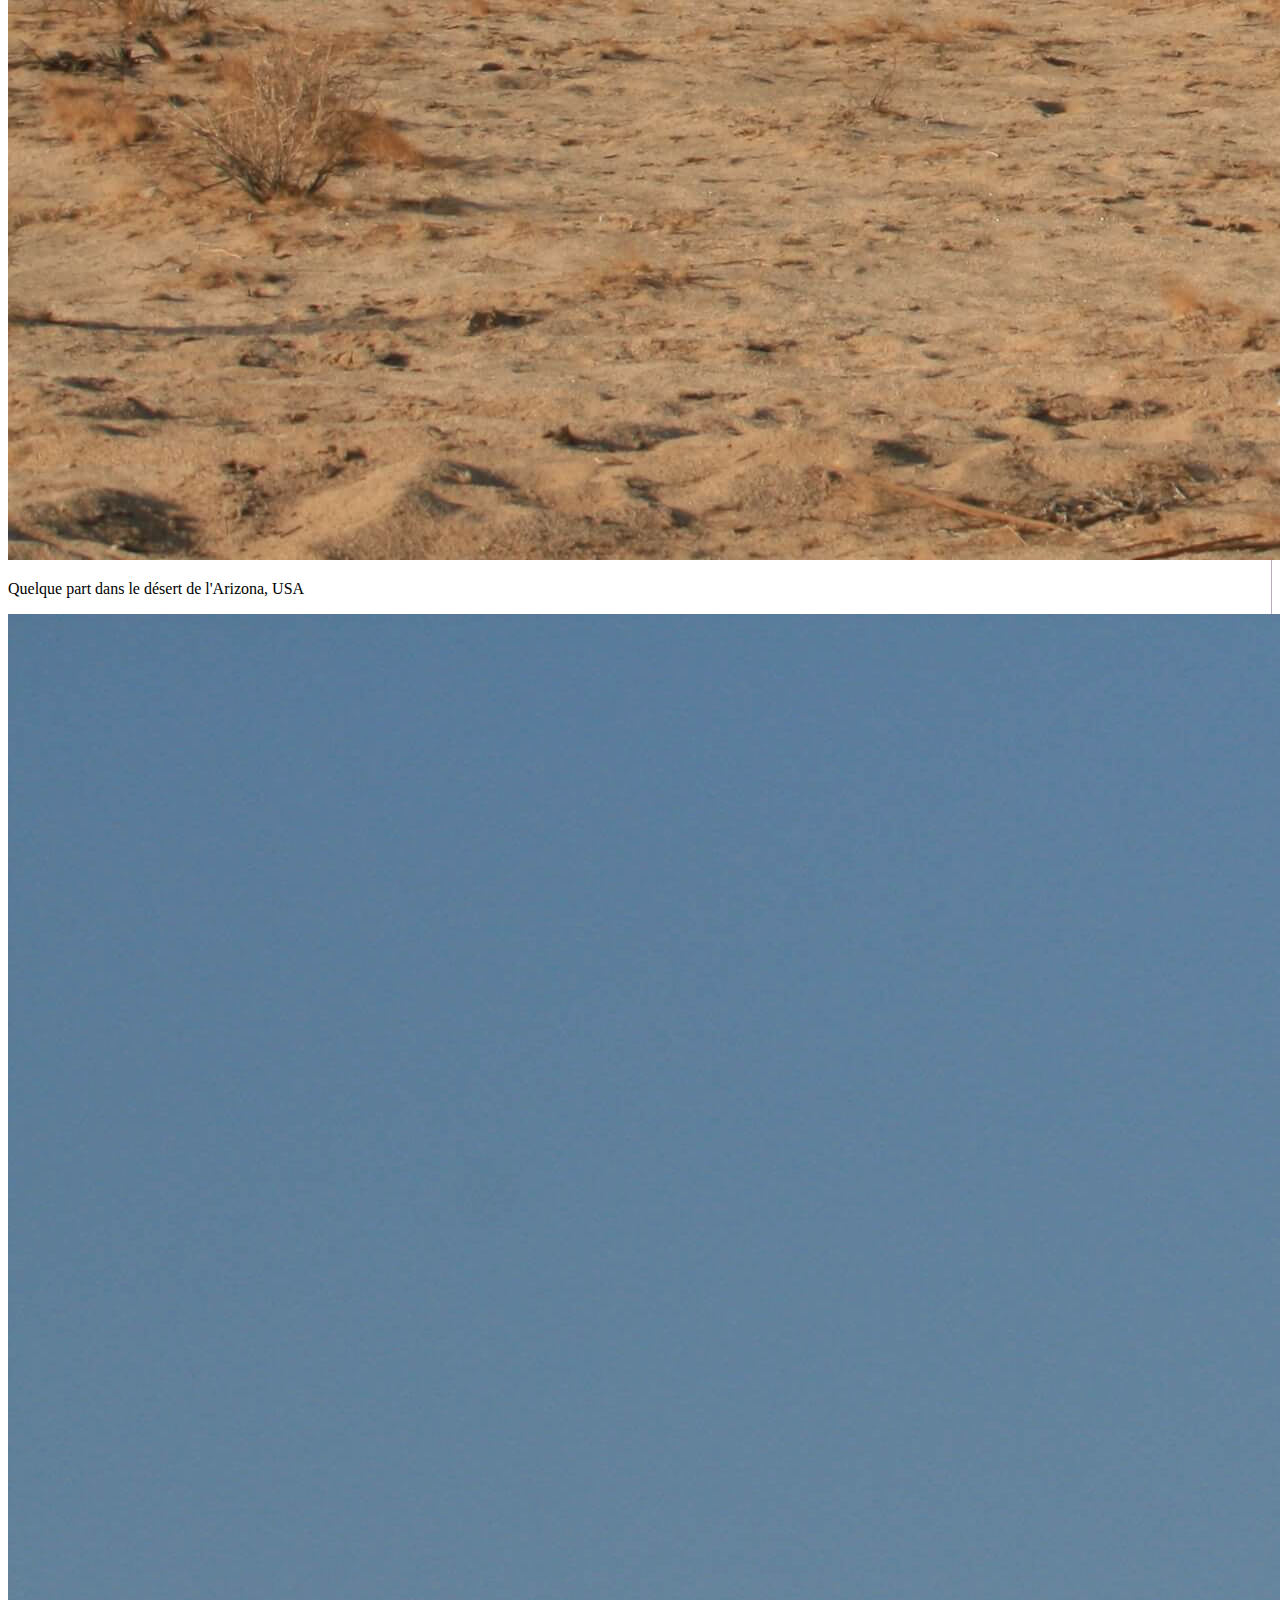
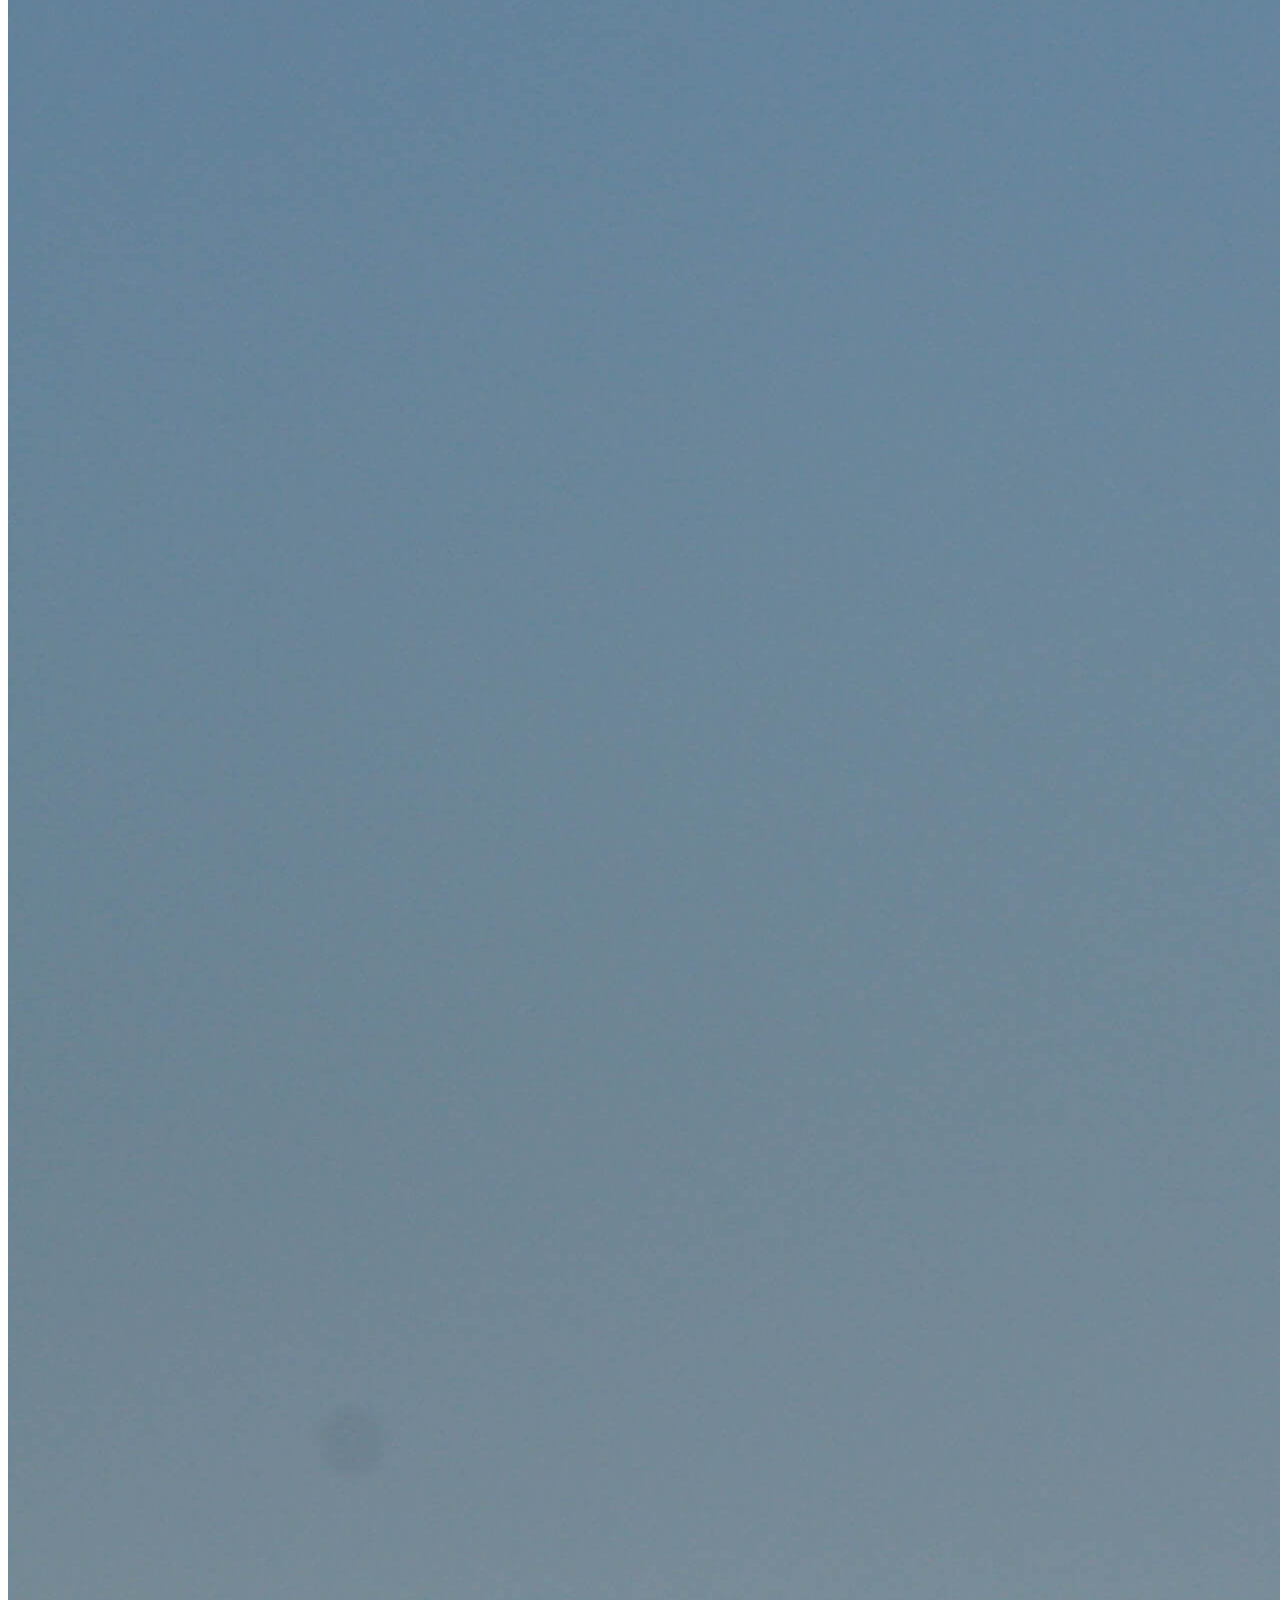
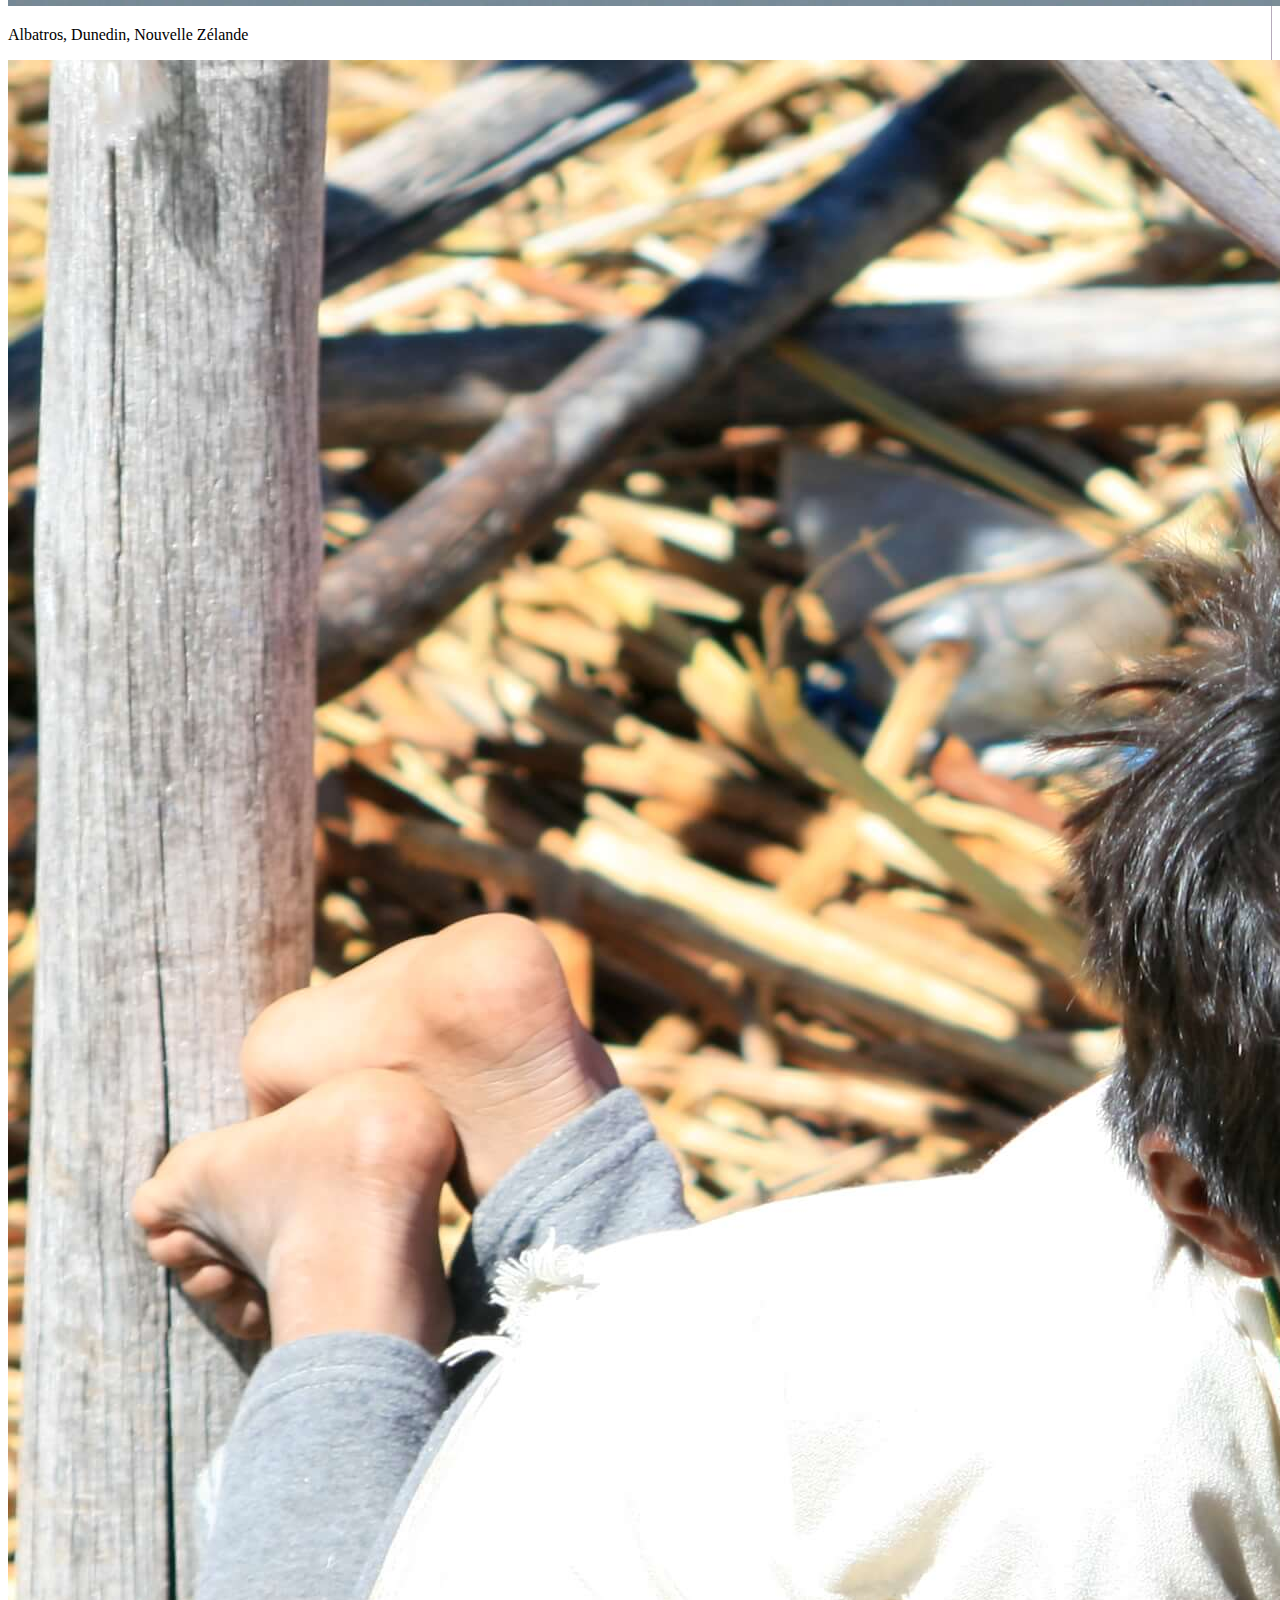
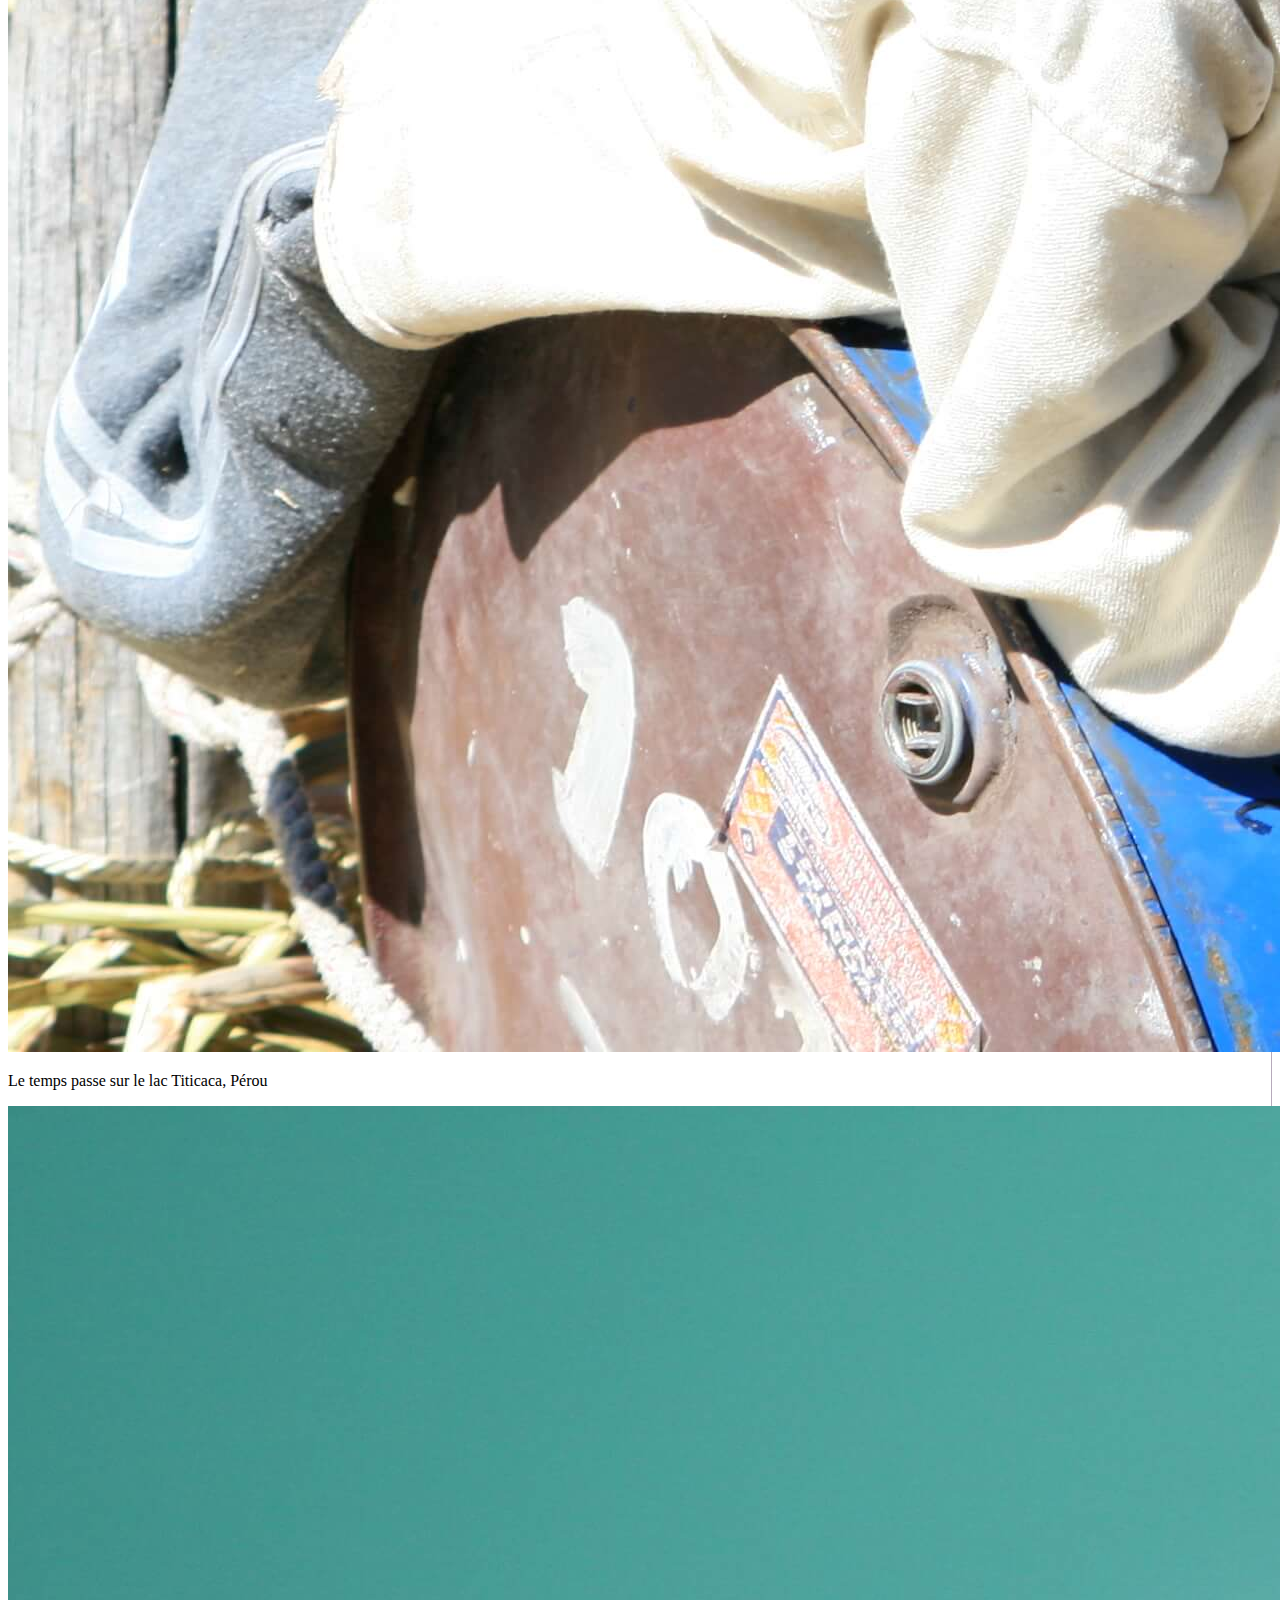
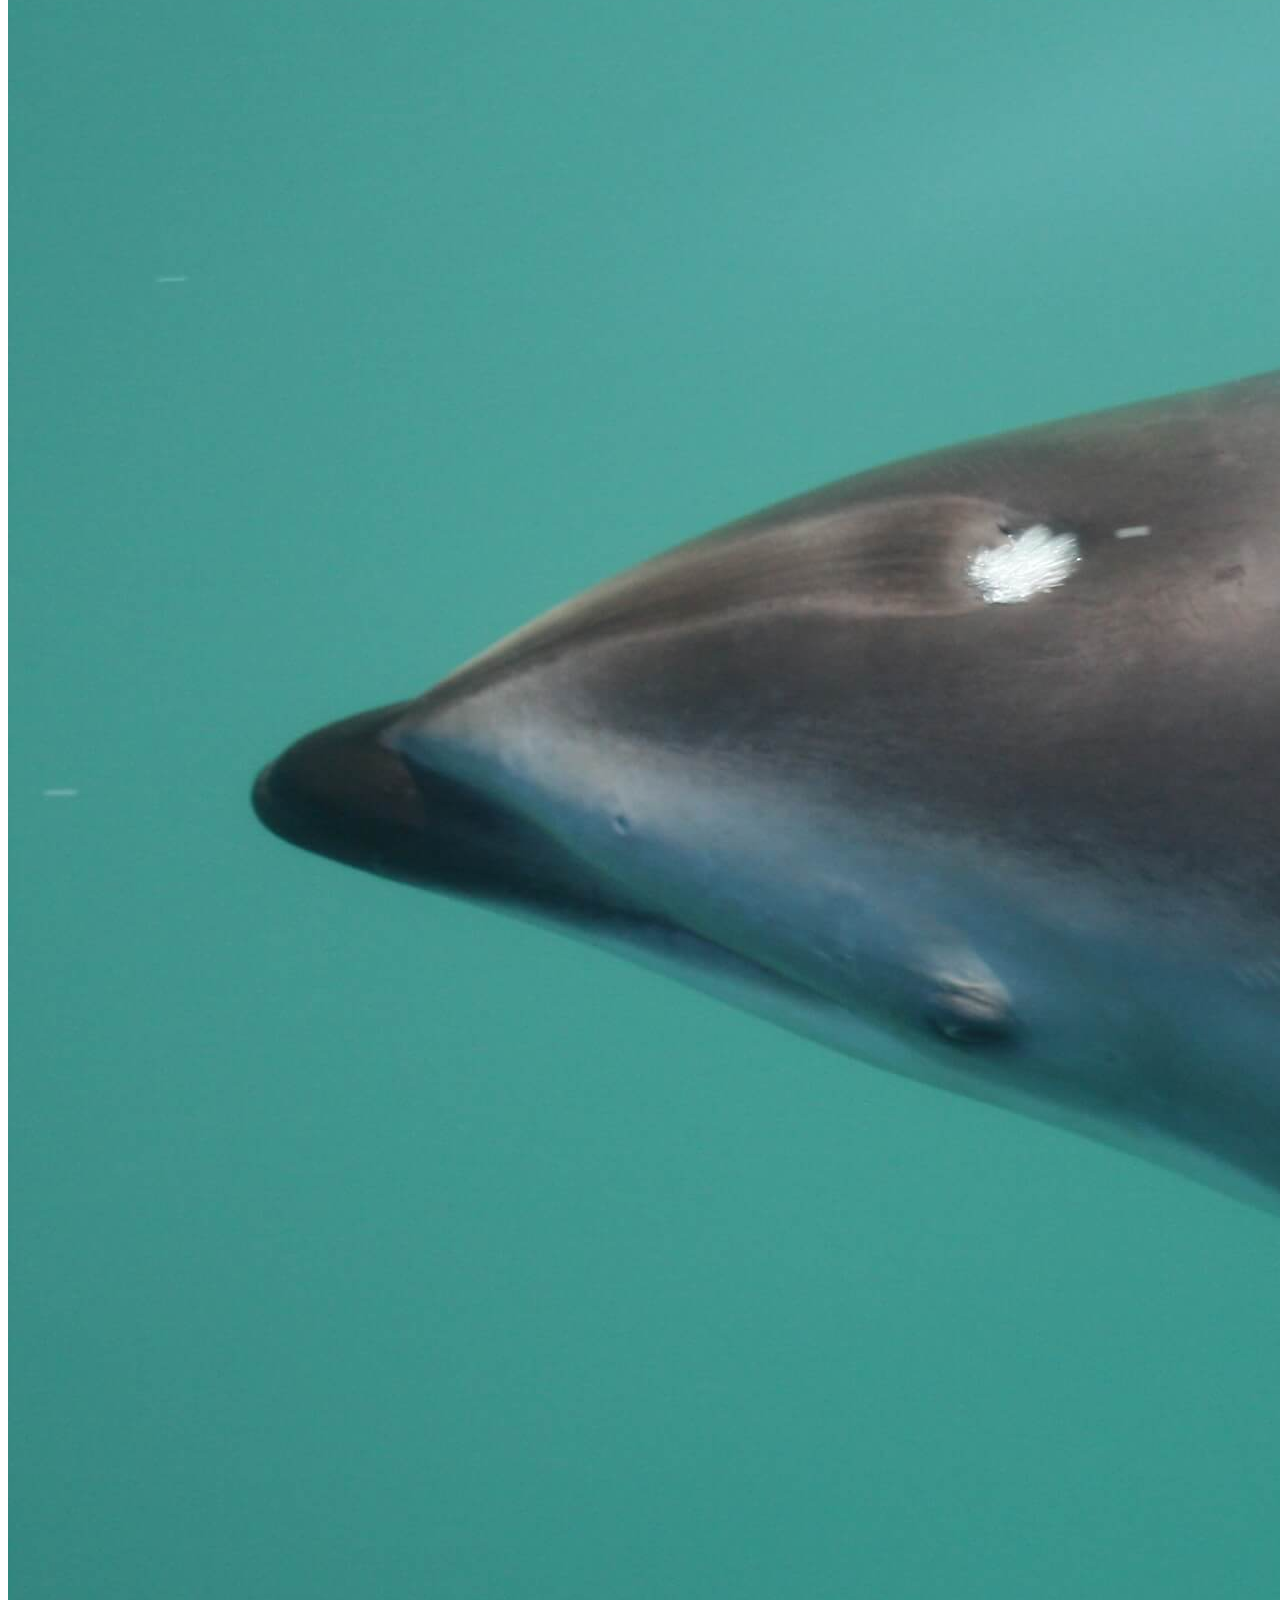
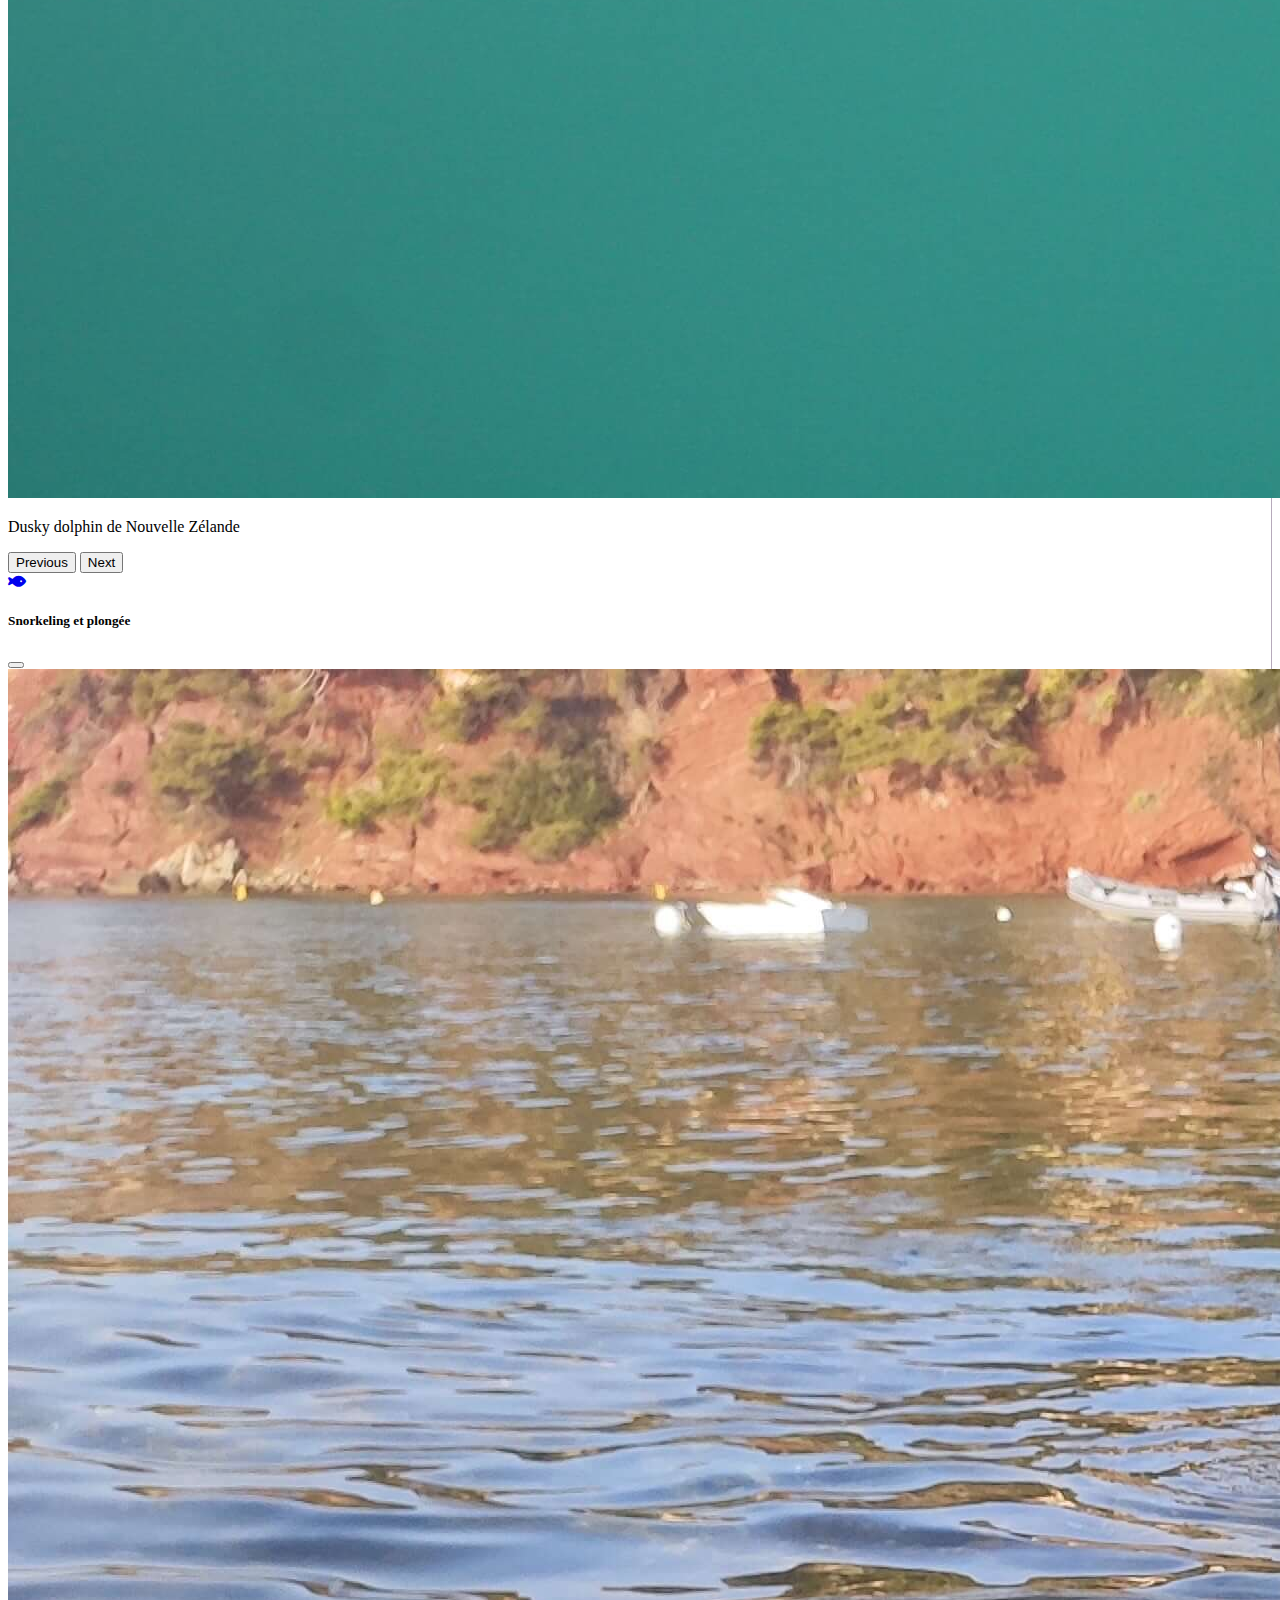
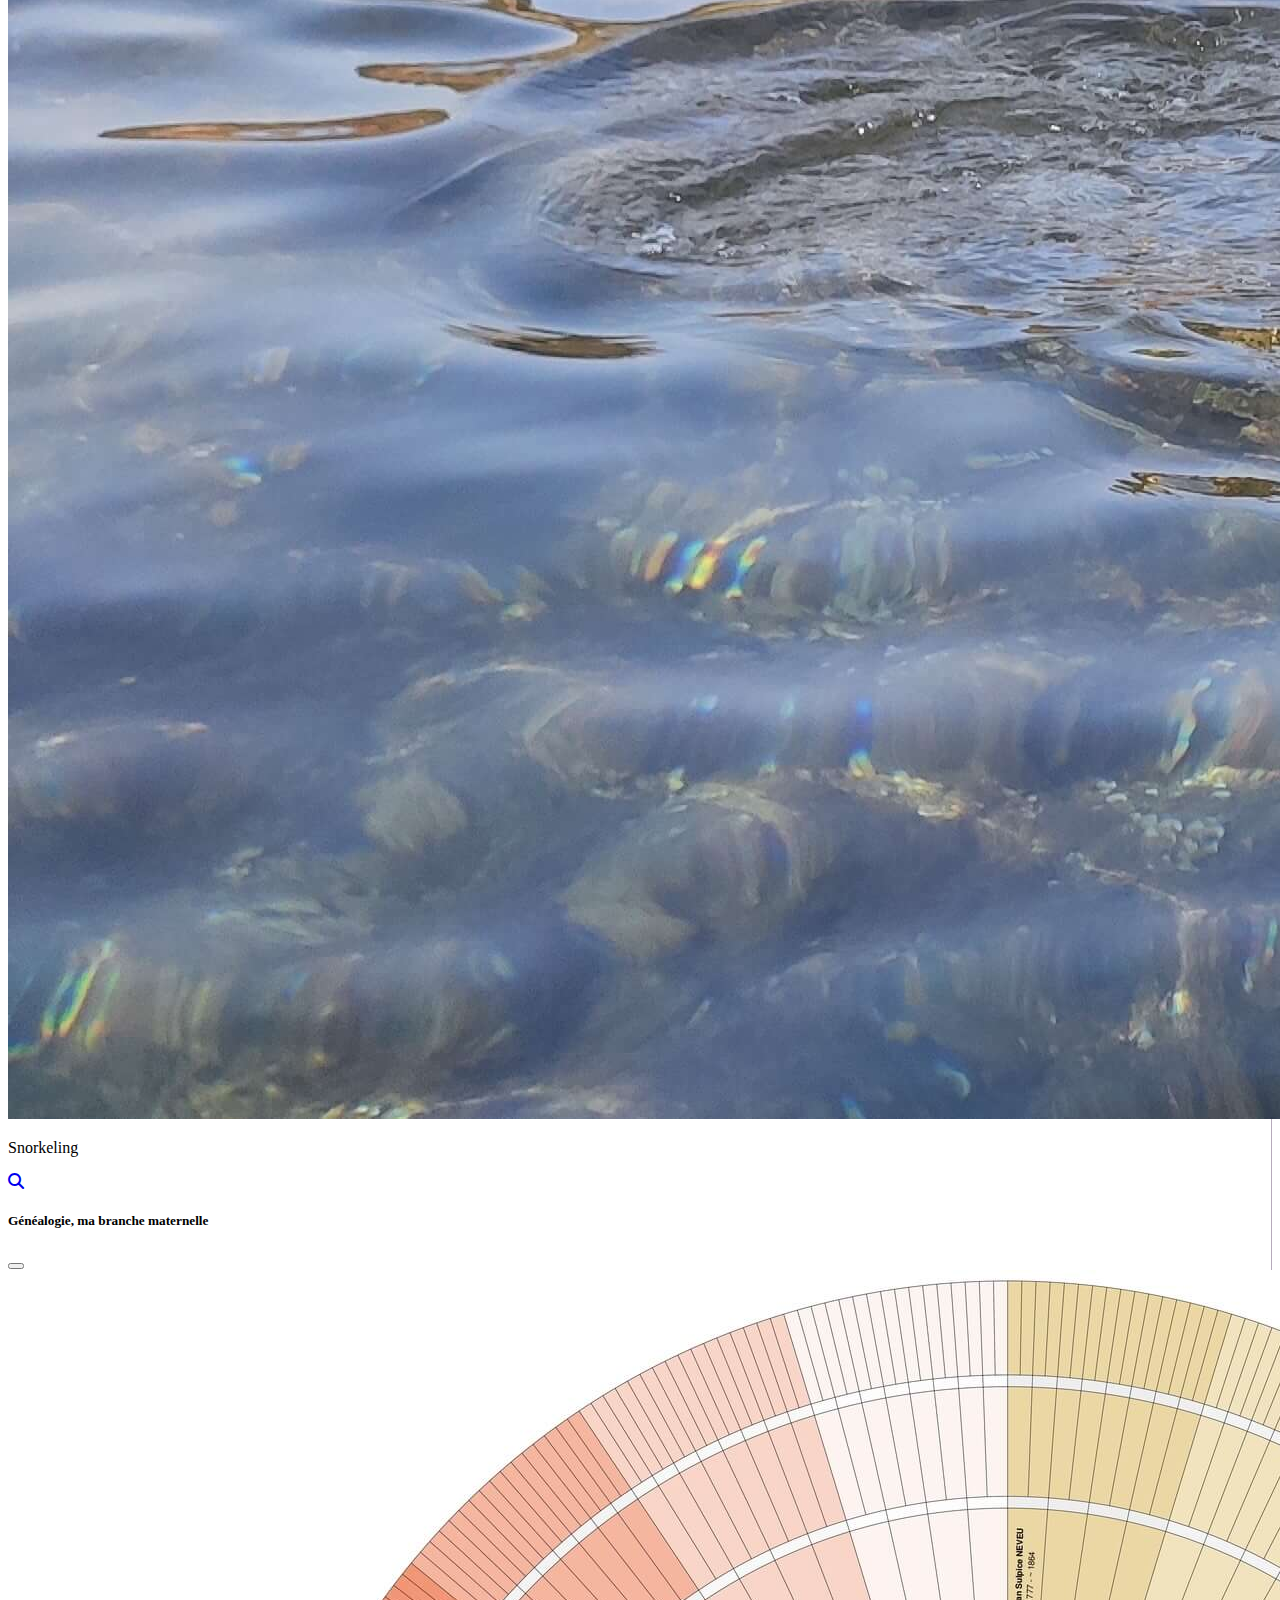
==== commit 75f90c89: "maj CV et projets" ====
--- a/index.html
+++ b/index.html
@@ -9,7 +9,7 @@
 
     <title>Gaëlle Walczyna - Portfolio</title>
 
-<!-- Mon icône Favicon -->
+<!-- Icône Favicon -->
 <link rel="apple-touch-icon" sizes="180x180" href="assets/img/favicon_package_v0.16/apple-touch-icon.png">
 <link rel="icon" type="image/png" sizes="32x32" href="assets/img/favicon_package_v0.16/favicon-32x32.png">
 <link rel="icon" type="image/png" sizes="16x16" href="assets/img/favicon_package_v0.16/favicon-16x16.png">
@@ -139,7 +139,7 @@
                                                     <div class="carousel-item">
                                                         <img src="assets/img/carousel2.JPG" class="d-block w-100" alt="Un albatros aux ailes déployées en plein vol">
                                                         <div class="carousel-caption d-none d-md-block">
-                                                            <p>Un albatros, Dunedin, Nouvelle Zélande</p>
+                                                            <p>Albatros, Dunedin, Nouvelle Zélande</p>
                                                         </div>
                                                     </div>
                                                     <div class="carousel-item">
@@ -151,7 +151,7 @@
                                                     <div class="carousel-item">
                                                         <img src="assets/img/carousel1.JPG" class="d-block w-100" alt="Un dauphin dans l'eau en Nouvelle Zélande">
                                                         <div class="carousel-caption d-none d-md-block">
-                                                            <p>Un dusky dolphin de Nouvelle Zélande</p>
+                                                            <p>Dusky dolphin de Nouvelle Zélande</p>
                                                         </div>
                                                     </div>
                                                 </div>
@@ -230,7 +230,7 @@
                             </div>
                             <div class="pb-2">
                                 <p>
-                                    Après avoir obtenu mon BAC Informatique et Gestion en 2001, passé trois ans en Université d'Arts du Spectacle, j'ai toujours travaillé dans le milieu du divertissement et des loisirs. En 2022, jai décidé d'entamer ma reconversion professionnelle et de retourner à mon premier amour, l'informatique. Me voilà donc en formation pendant dix mois, dispensée par l'Afpa Territoire Digital pour devenir Développeur Web et Web Mobile.
+                                    Après avoir obtenu mon BAC Informatique et Gestion en 2001, passé trois ans en Université d'Arts du Spectacle, j'ai toujours travaillé dans le milieu du divertissement et des loisirs. En 2022, jai décidé d'entamer ma reconversion professionnelle et de retourner à mes débuts. Je fais parti de ceux qui pensent qu'on peut avoir plusieurs vies dans une vie. Me voilà donc en formation pendant dix mois, dispensée par l'Afpa Territoire Digital pour devenir Développeuse Web et Web Mobile.
                                 </p>
                             </div>
                             <h3 class="display-6 text-center mb-4">En savoir +</h3>
@@ -354,29 +354,29 @@
             <div class="container py-4">
                 <h2 class="display-6 text-center">Projets</h2>
                 <div class="row pt-4">
-                    <div class="card offset-1 col-10 col-md-5 mb-3 pt-2 me-1">
+                    <!-- <div class="card offset-1 col-10 col-md-5 mb-3 pt-2 me-1">
                         <a href="https://gaellewb.github.io/projetAfpa/" target="_blank"><img class="w-100" src="assets/img/imgafpa.jpg" alt="Capture d'écran de la page d'accueil de mon mini site pour l''Afpa"></a>
                         <div class="card-body">
                             <p class="card-text">Projet 1 : <br> Mini site Afpa - avec cahier des charges et charte graphique à respecter. HTML et CSS</p>
                         </div>
-                    </div>
-                    <div class="card offset-1 offset-md-0 col-10  col-md-5 mb-3 pt-2">
+                    </div> -->
+                    <!-- <div class="card offset-1 offset-md-0 col-10  col-md-5 mb-3 pt-2">
                         <a href="https://gaellewb.github.io/Portfolio/" target="_blank"><img class="w-100" src="assets/img/imgportfolio.jpg" alt="Capture d'écran de la page d'accueil de mon portfolio"></a>
                         <div class="card-body">
                             <p class="card-text">Projet 2 : <br> Mon portfolio - HTML, CSS, Bootstrap</p>
                         </div>
-                    </div>
+                    </div> -->
 
                     <div class="card offset-1 col-10 col-md-5 mb-3 pt-2 me-1">
                         <a href="https://gaellewb.github.io/respectetamer/" target="_blank"><img class="w-100" src="assets/img/captureRespecte.png" alt="Capture d'écran de la page d'accueil du site Respecte ta mer"></a>
                         <div class="card-body">
-                            <p class="card-text">Projet 3 : <br> Création de site - HTML, CSS, Bootstrap, Javascript</p>
+                            <p class="card-text">Projet - Création de site : <br>HTML, CSS, Bootstrap, Javascript</p>
                         </div>
                     </div>
                     <div class="card offset-1 offset-md-0 col-10  col-md-5 mb-3 pt-2">
                         <a href="https://gaellewb.github.io/mon-CV/" target="_blank"><img class="w-100" src="assets/img/captureMonCV.png" alt="Capture d'écran de mon CV"></a>
                         <div class="card-body">
-                            <p class="card-text">Projet 4 : <br> Mon CV en ligne - HTML, CSS, Bootstrap</p>
+                            <p class="card-text">Projet - CV en ligne : <br>HTML, CSS, Bootstrap</p>
                         </div>
                     </div>
                 </div>
